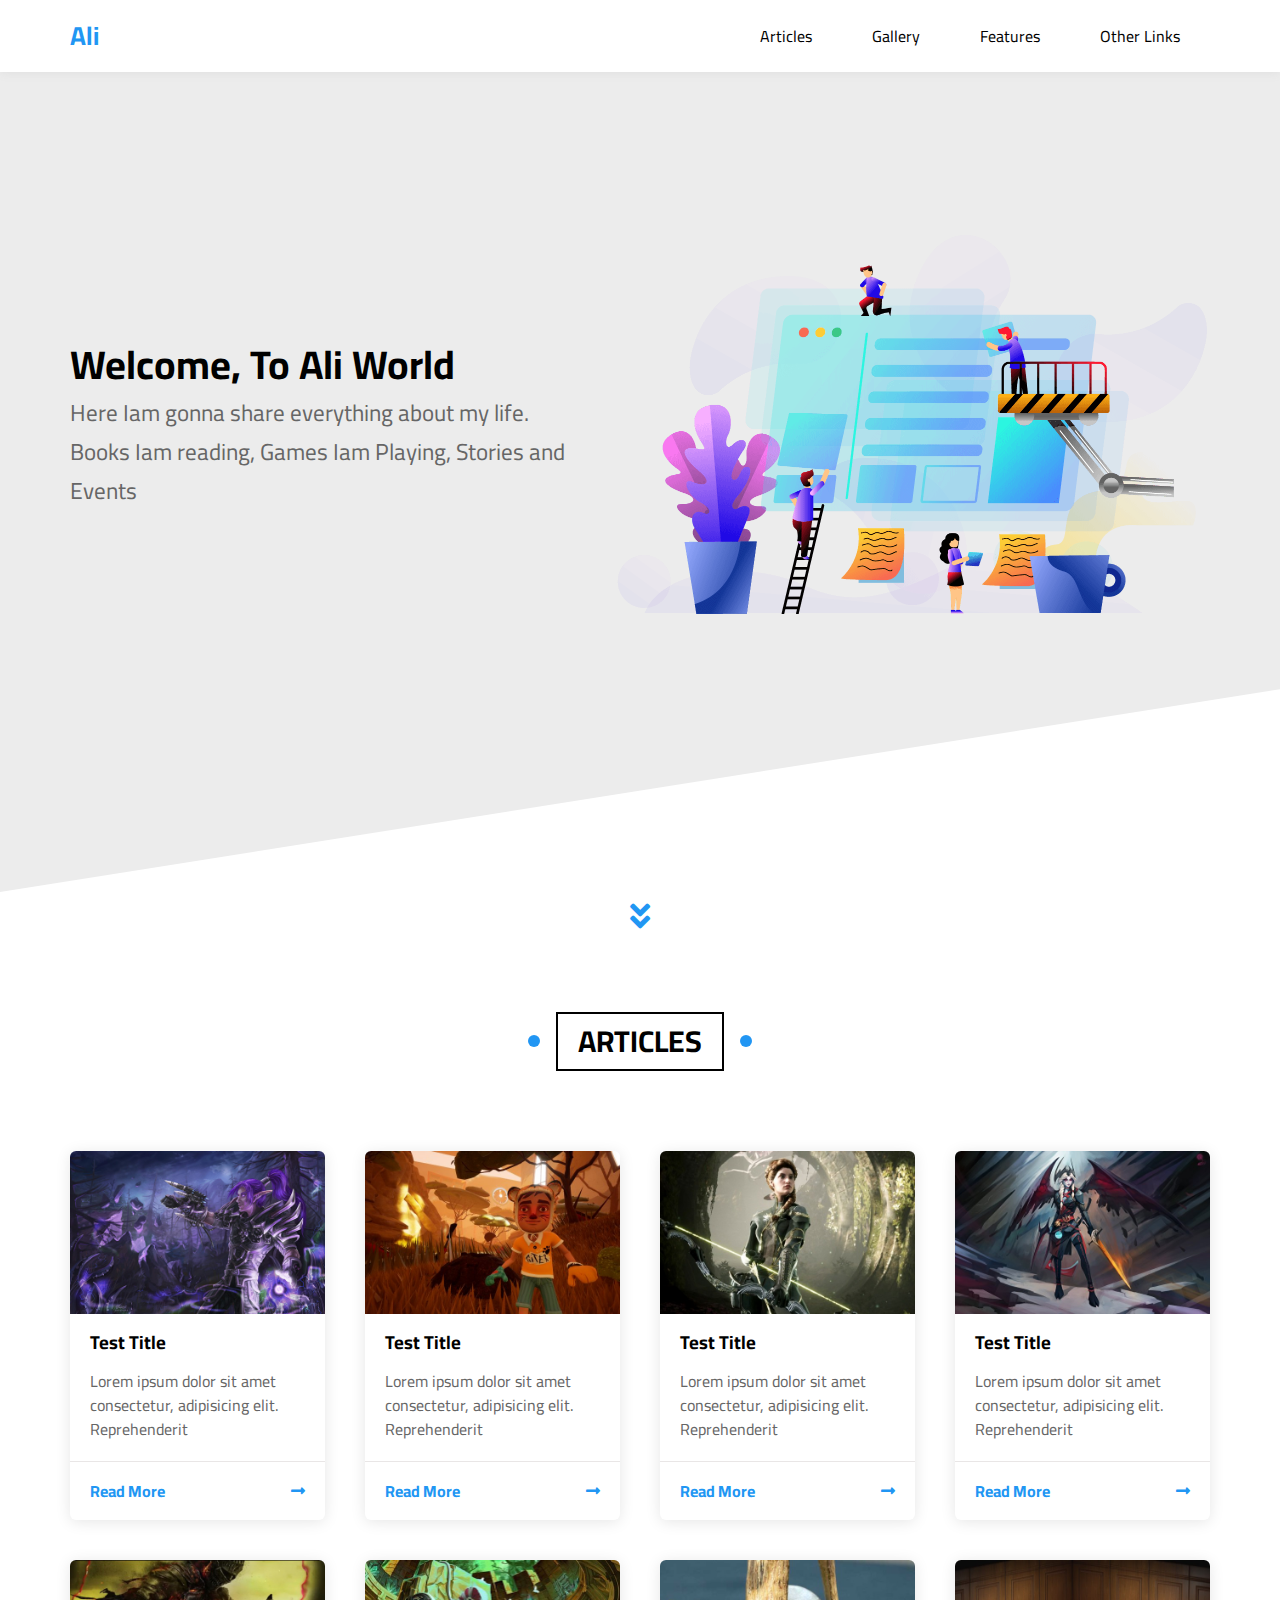
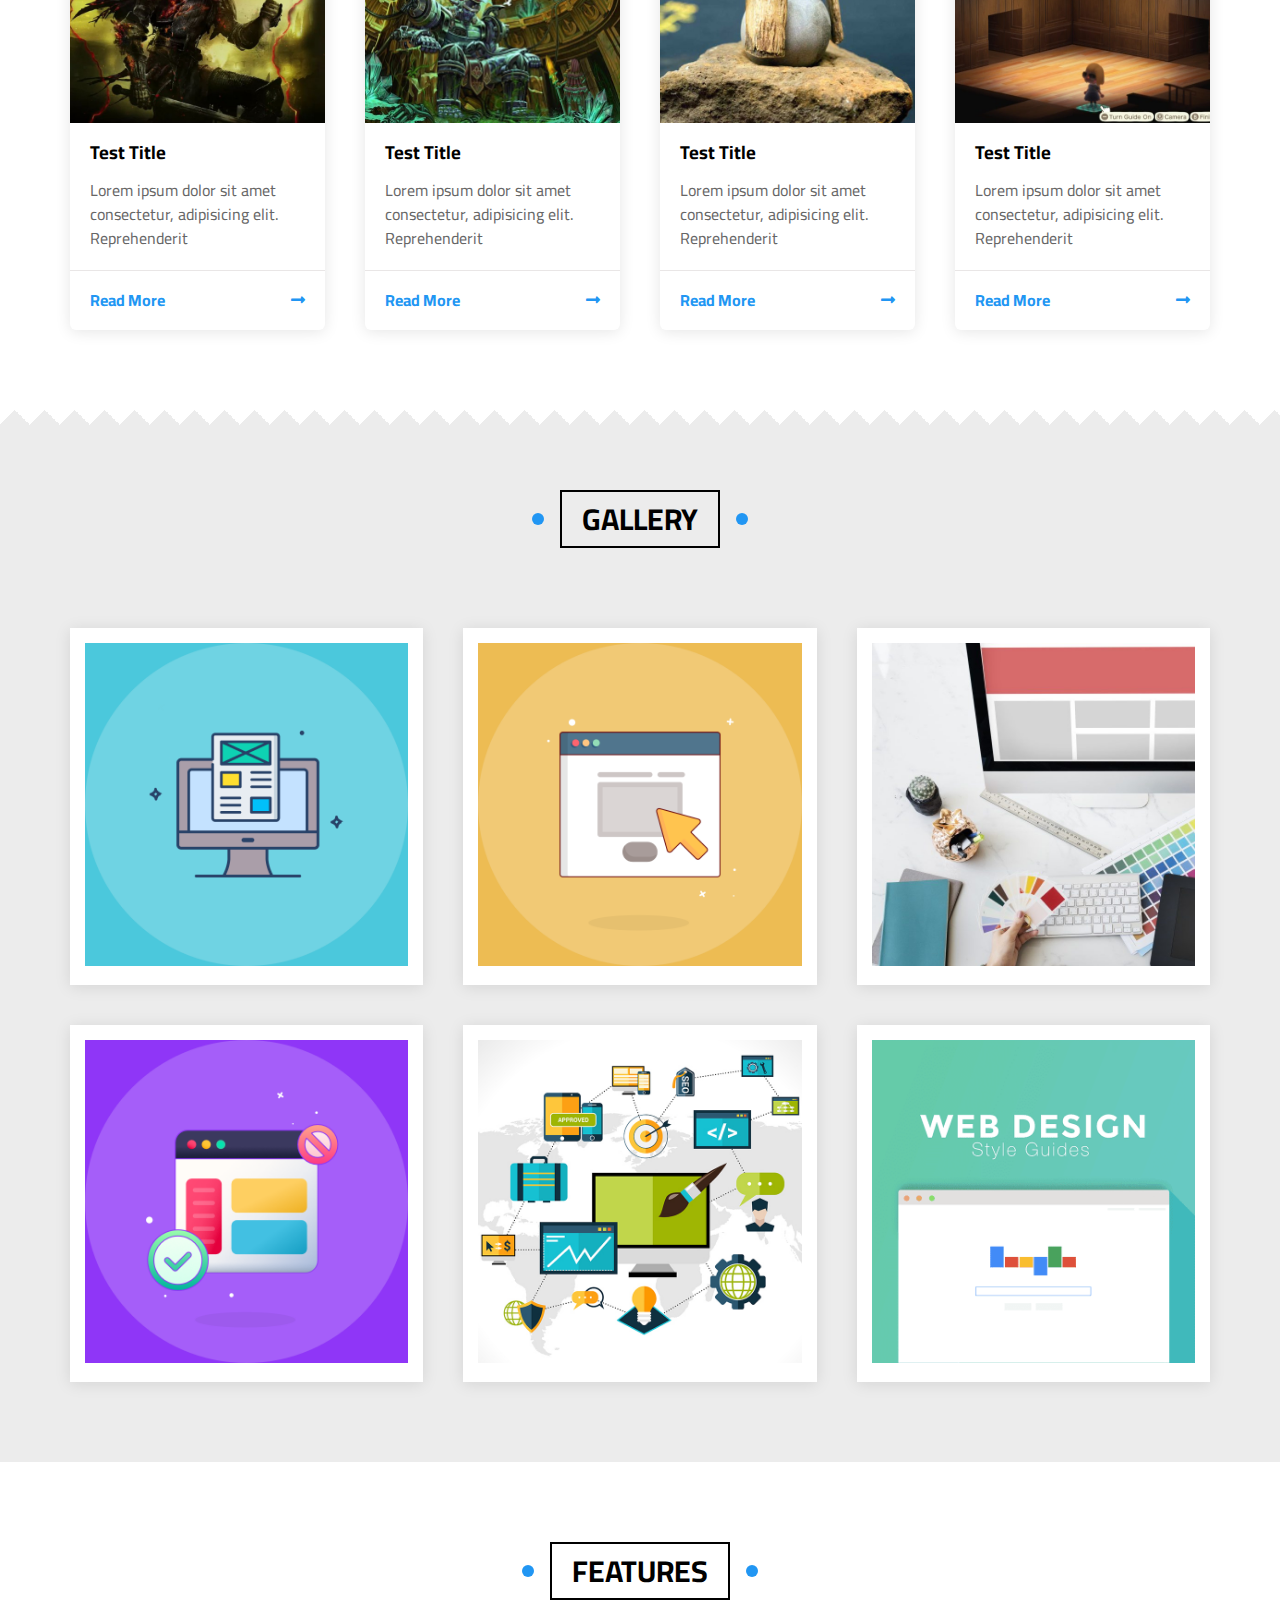
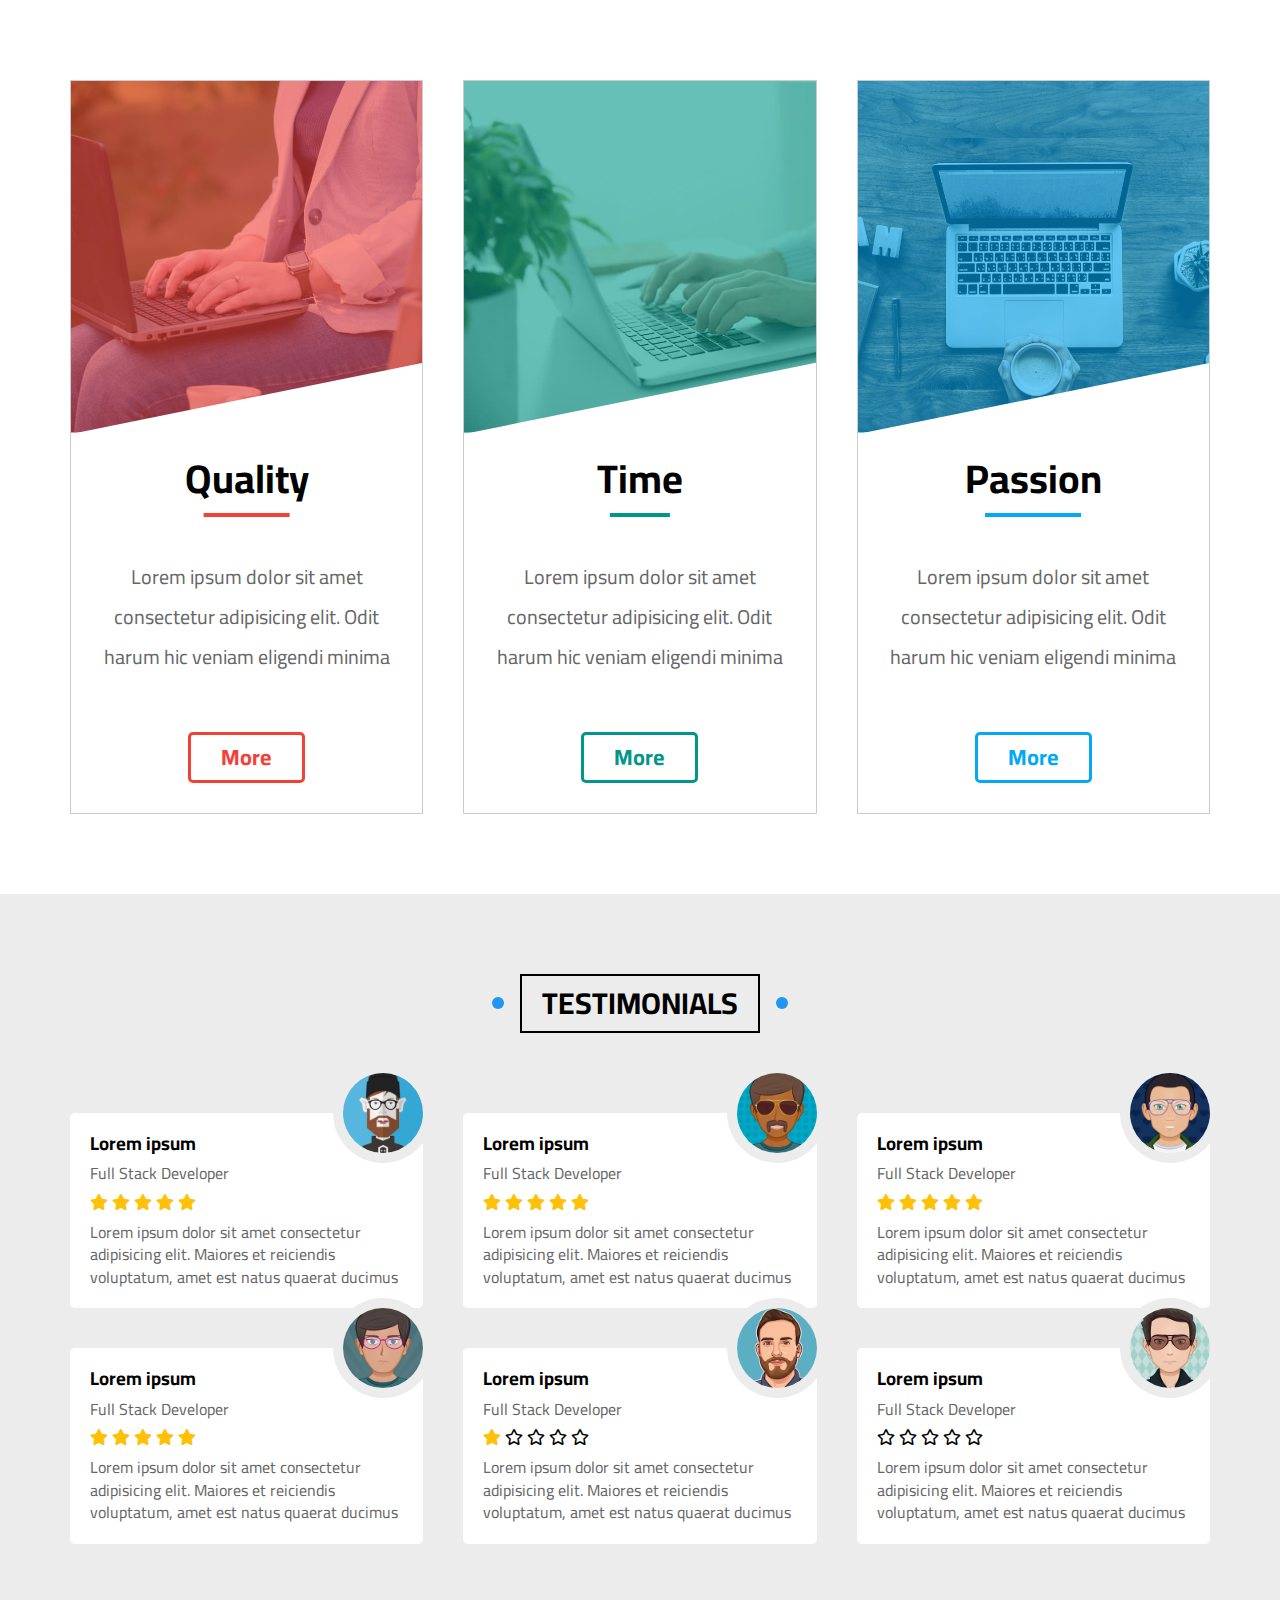
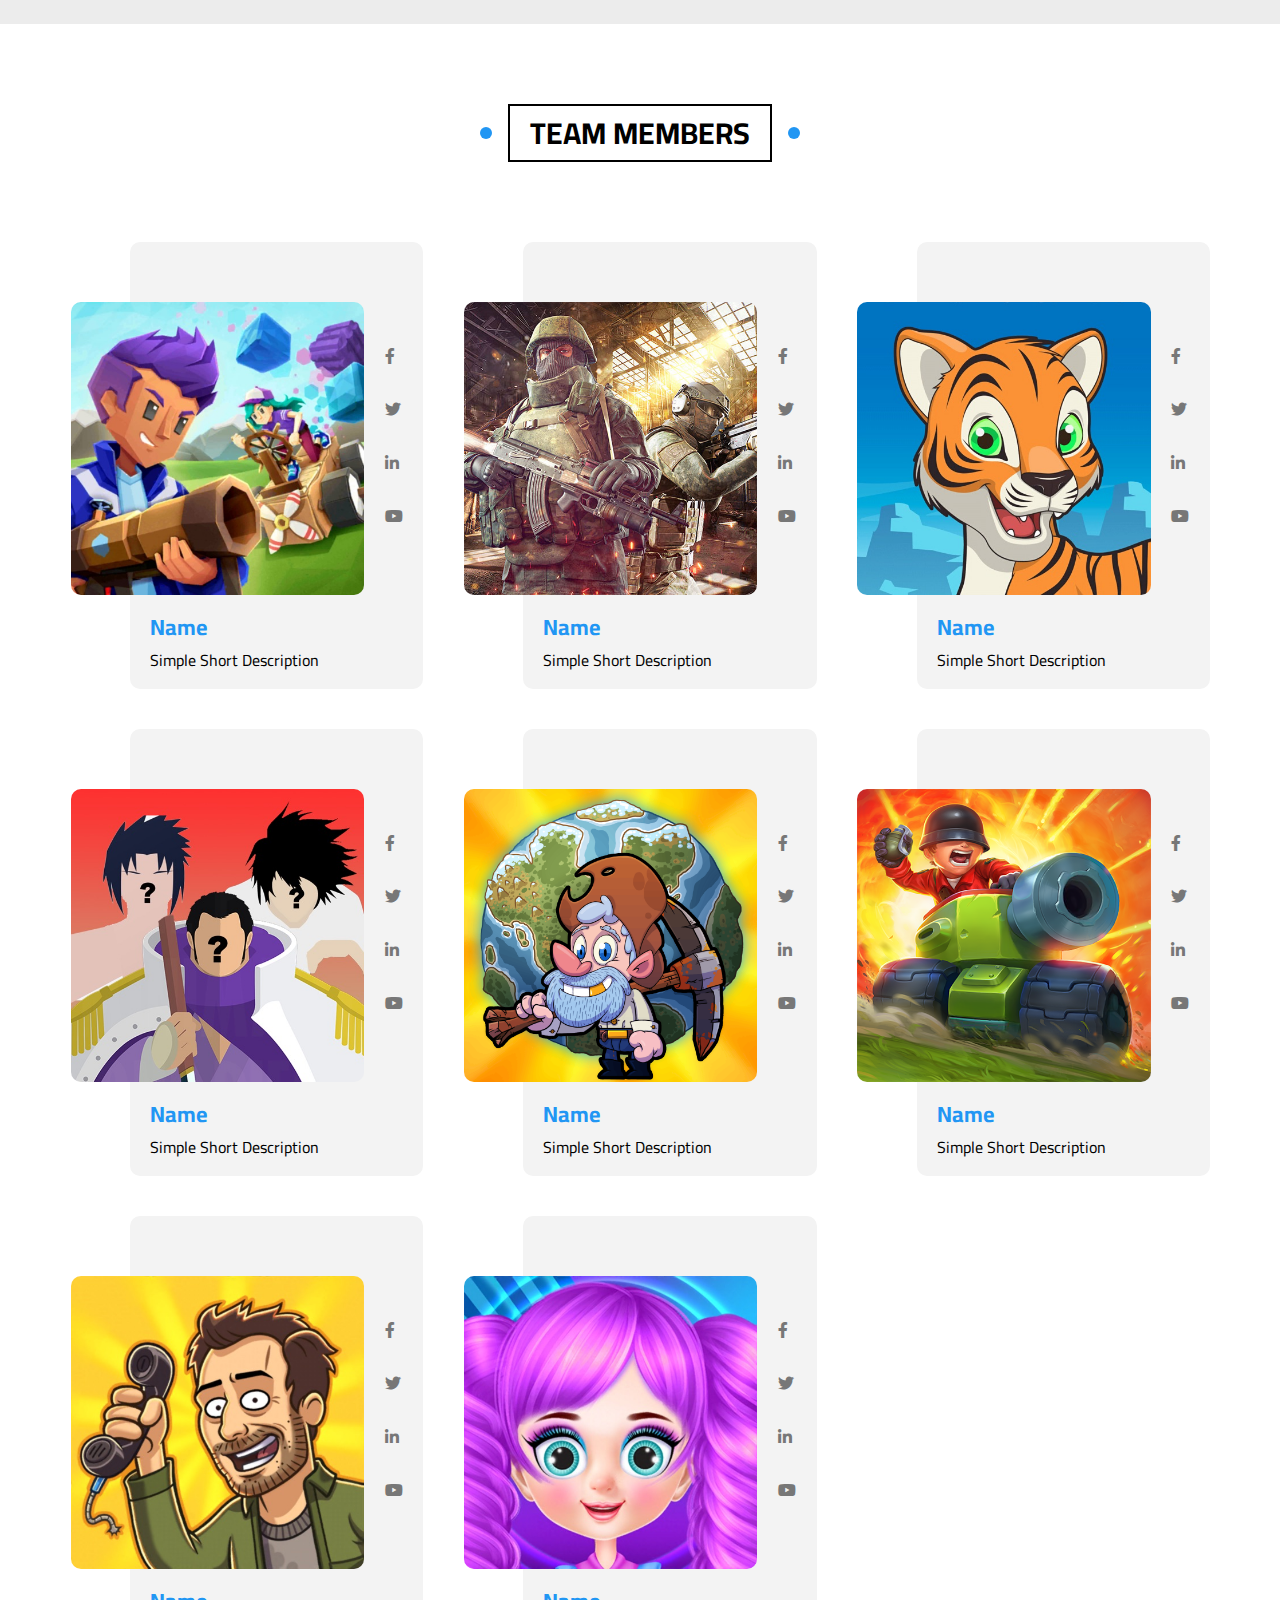
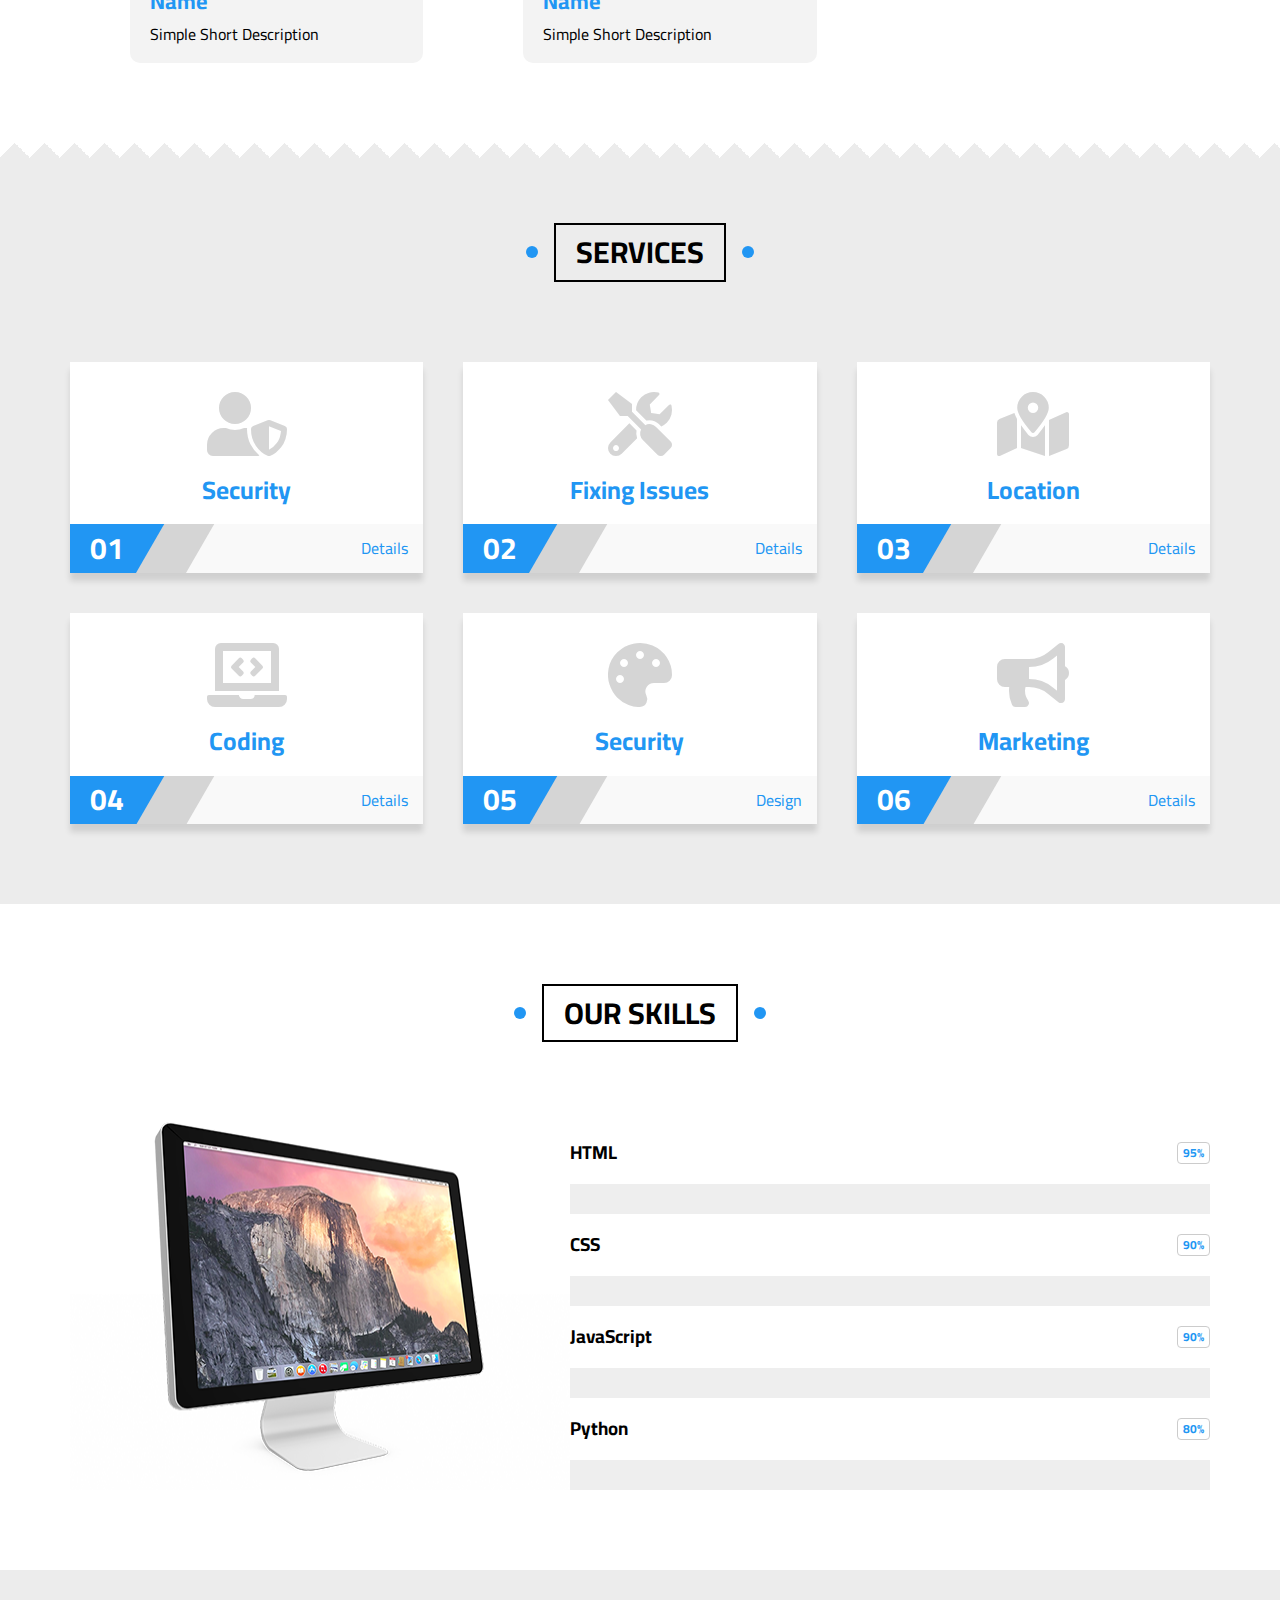
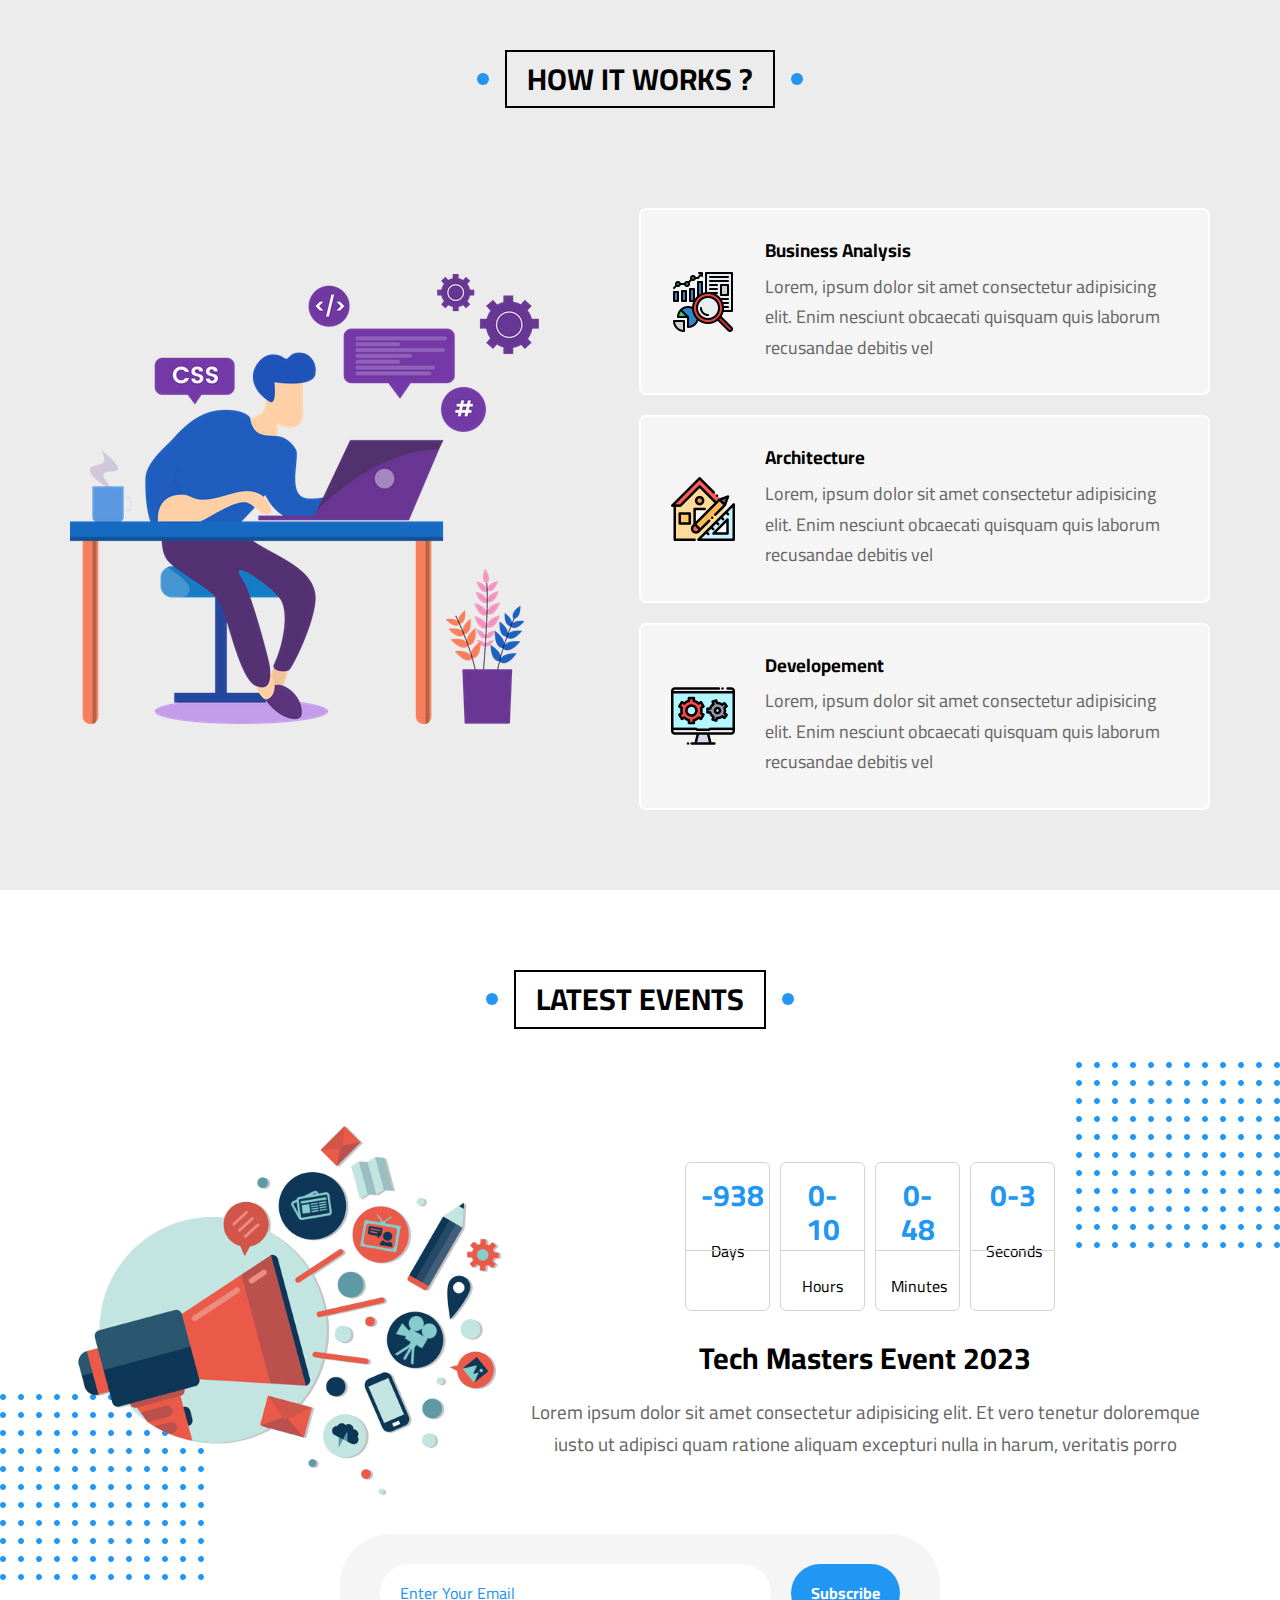
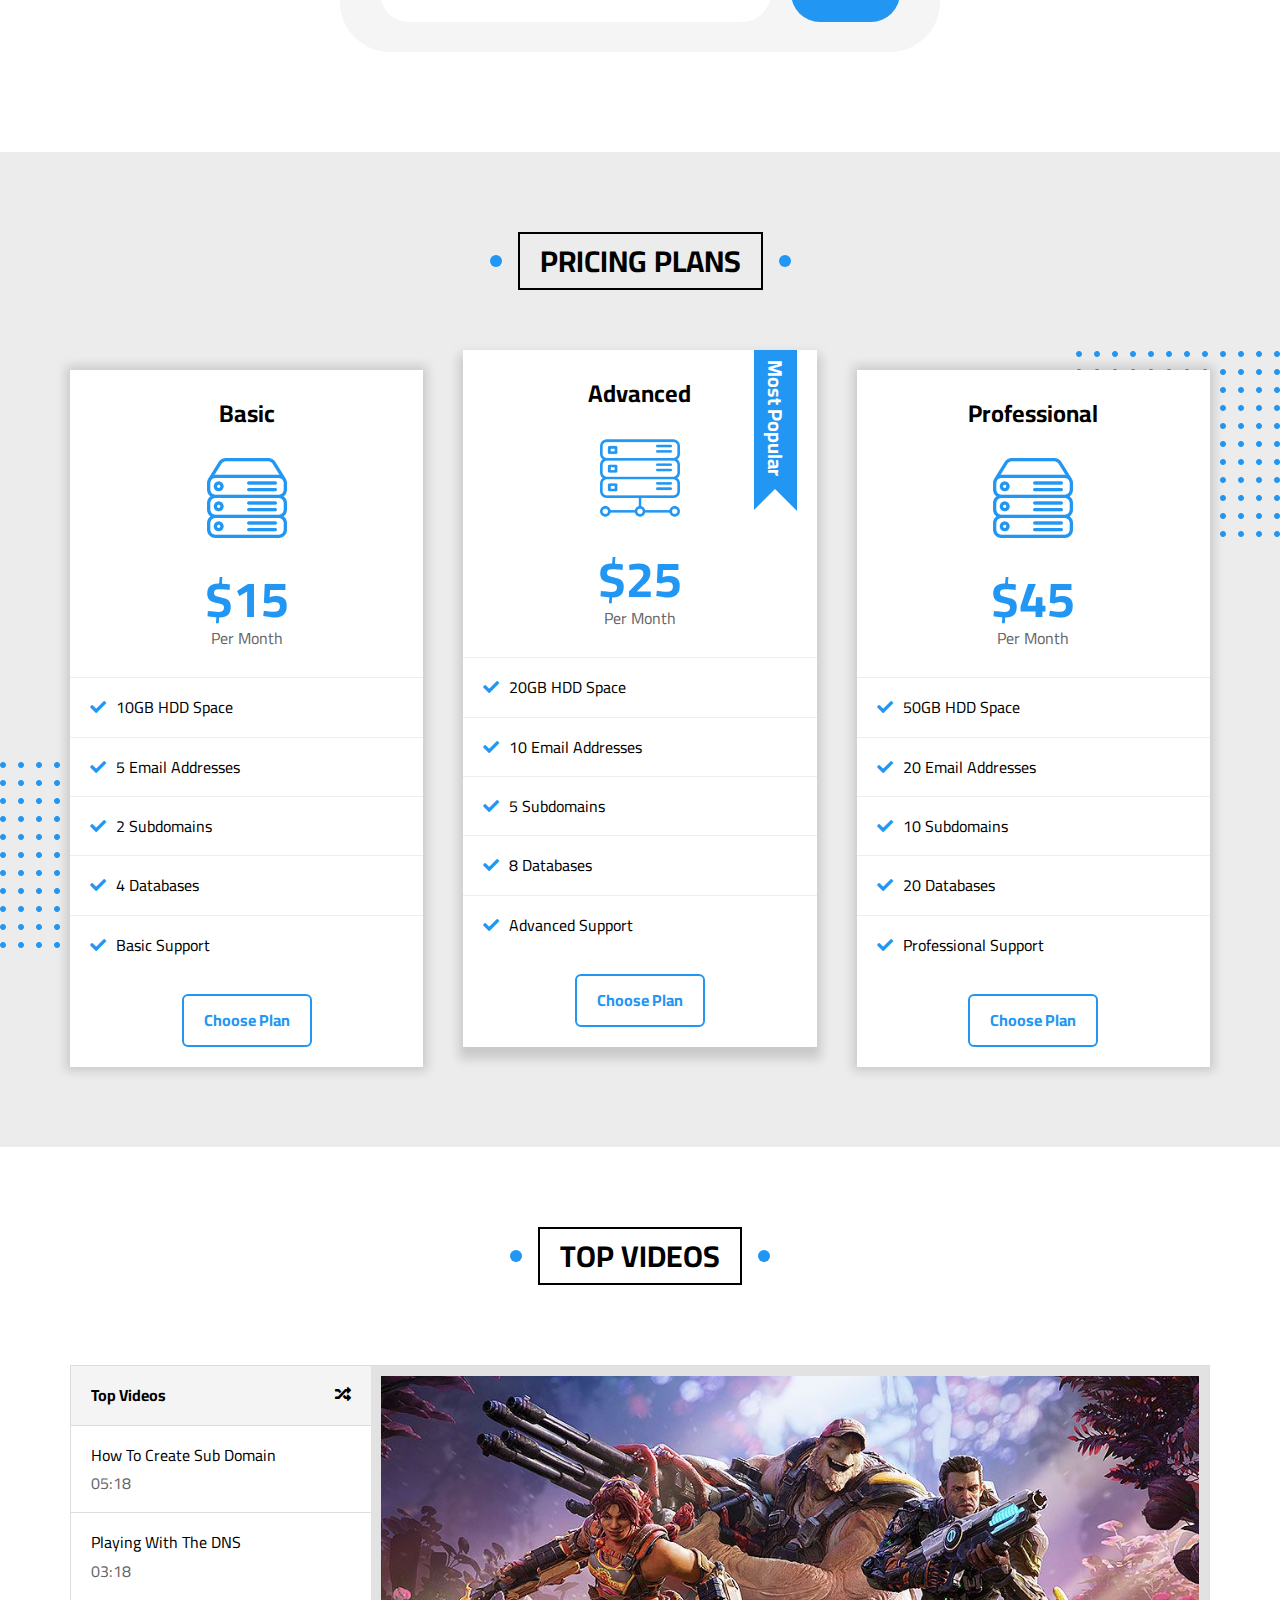
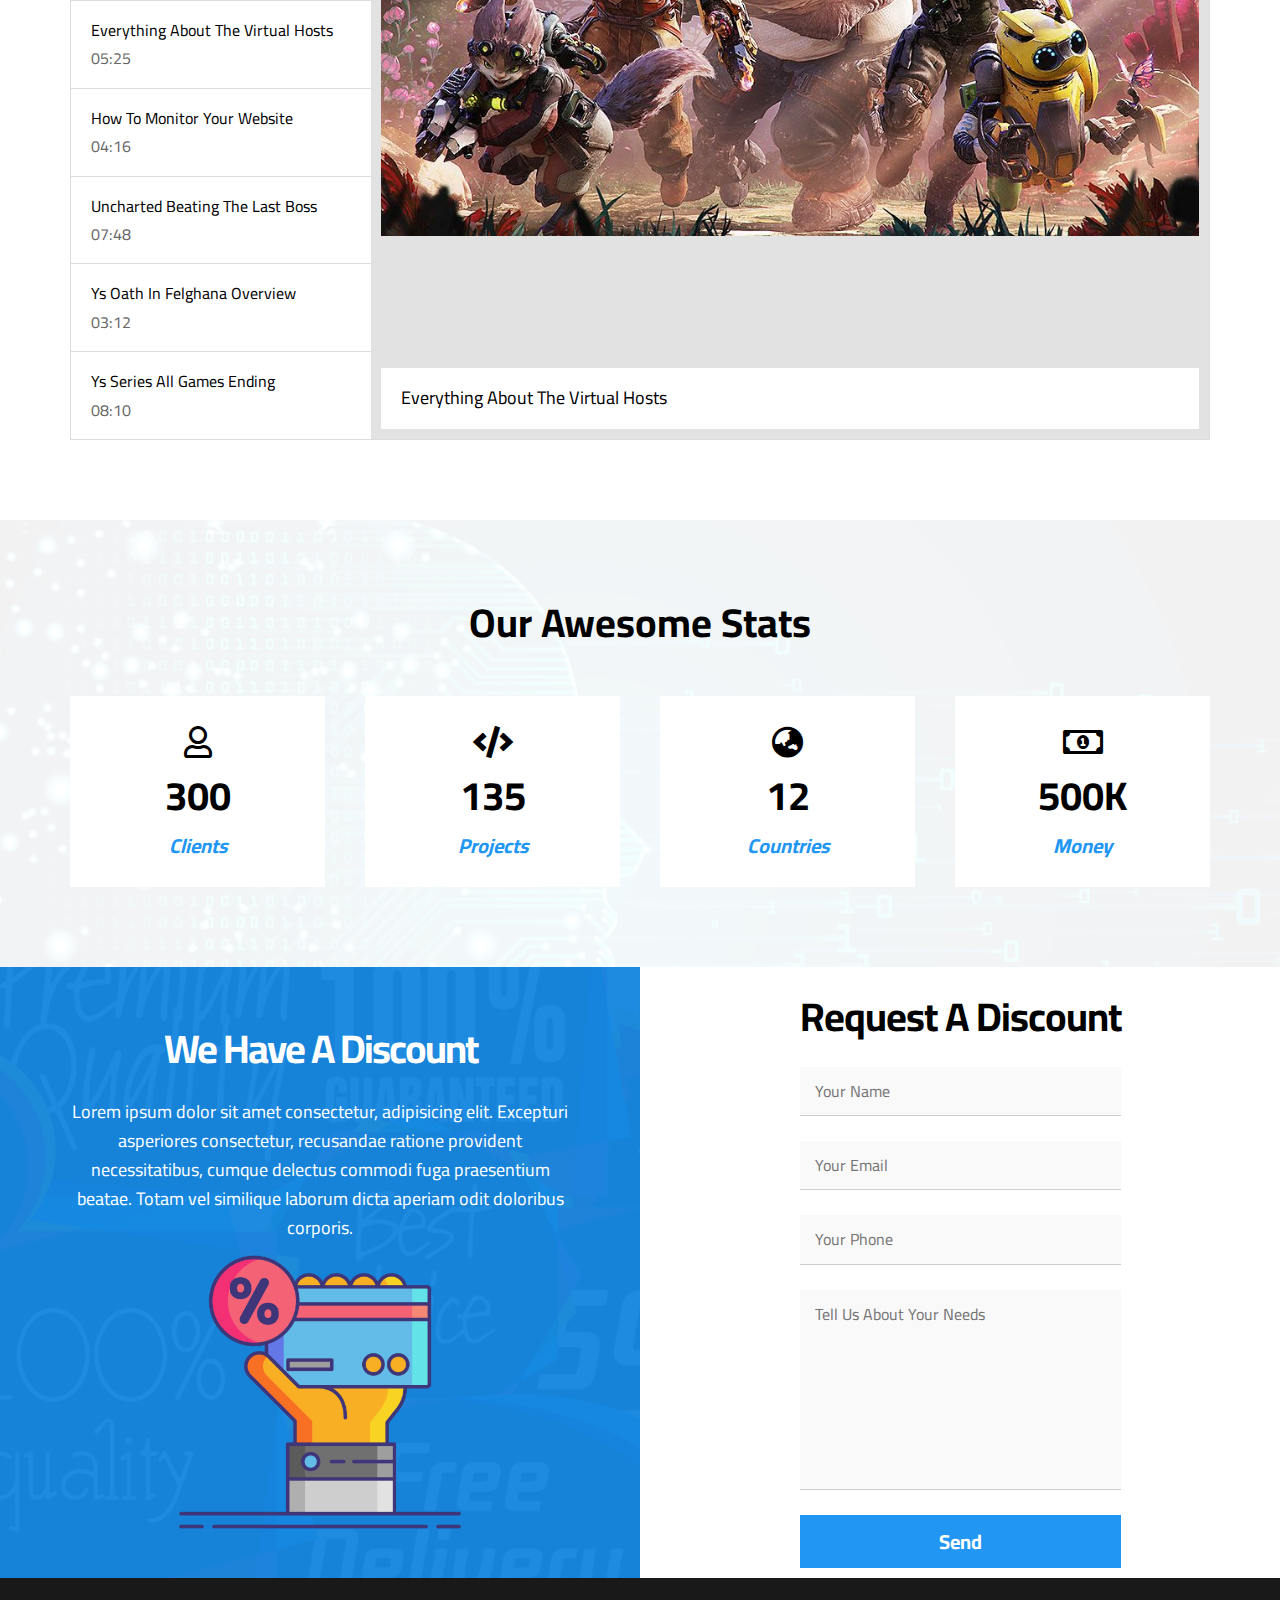
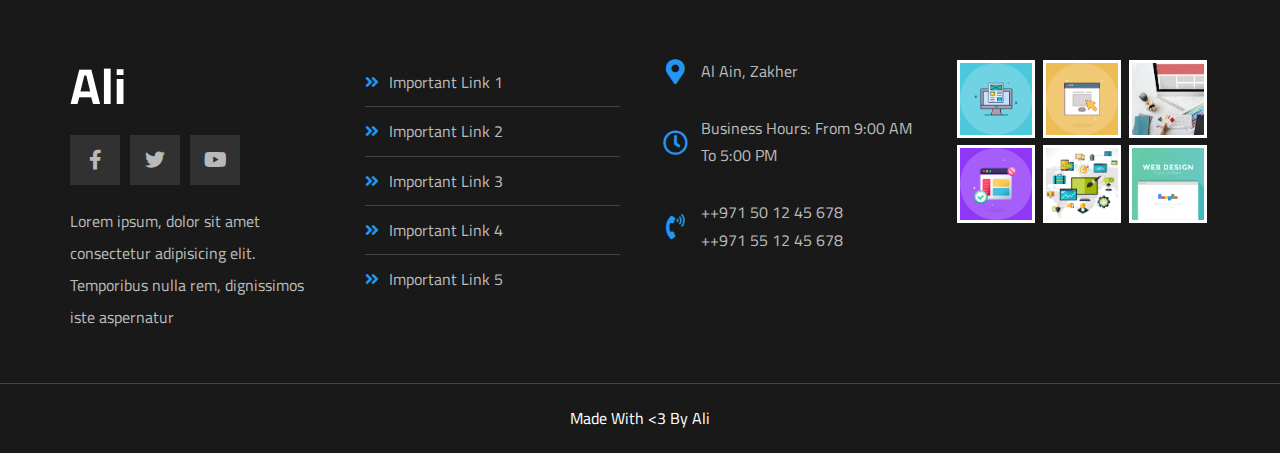
==== index.html @ c0c7cb35 "Move html.index to the root directory" ====
<!DOCTYPE html>
<html lang="en">
  <head>
    <meta charset="UTF-8" />
    <meta http-equiv="X-UA-Compatible" content="IE=edge" />
    <meta name="viewport" content="width=device-width, initial-scale=1.0" />
    <!-- Title Of Project -->
    <title>Ali | Template Three</title>
    <!-- Normalize File -->
    <link rel="stylesheet" href="/Third-Template/normalize.css" />
    <!-- Font Awesome Library -->
    <link rel="stylesheet" href="/Third-Template/all.min.css" />
    <!-- Main Template Css File -->
    <link rel="stylesheet" href="/Third-Template/template3.css" />
    <!-- Google Fonts -->
    <link rel="preconnect" href="https://fonts.googleapis.com" />
    <link rel="preconnect" href="https://fonts.gstatic.com" crossorigin />
    <link
      href="https://fonts.googleapis.com/css2?family=Cairo:wght@300;400;700&family=Open+Sans:wght@400;700&display=swap"
      rel="stylesheet"
    />
  </head>

  <body>
    <!-- Start Header -->

    <header>
      <nav class="container">
        <a href="" class="logo">Ali</a>
        <ul class="main-menu">
          <li><a href="#articles">Articles</a></li>
          <li><a href="#gallery">Gallery</a></li>
          <li><a href="#features">Features</a></li>
          <li id="other-link">
            <a href="#">Other Links</a>
            <!-- Start Mega Menu -->
            <div class="mega-menu" id="show">
              <div class="image">
                <img src="/Third-Template/imgs/megamenu.png" alt="" />
              </div>
              <ul class="links">
                <li>
                  <a href="#testimonials"
                    ><i class="far fa-comments fa-fw"></i> Testimonials</a
                  >
                </li>
                <li>
                  <a href="#team"
                    ><i class="far fa-user fa-fw"></i> Team Members</a
                  >
                </li>
                <li>
                  <a href="#services"
                    ><i class="far fa-building fa-fw"></i> Services</a
                  >
                </li>
                <li>
                  <a href="#our-skills"
                    ><i class="far fa-check-circle fa-fw"></i> Our Skills</a
                  >
                </li>
                <li>
                  <a href="#work-steps"
                    ><i class="far fa-clipboard fa-fw"></i> How It Works</a
                  >
                </li>
              </ul>
              <ul class="links">
                <li>
                  <a href="#events"
                    ><i class="far fa-calendar-alt fa-fw"></i> Events</a
                  >
                </li>
                <li>
                  <a href="#pricing"
                    ><i class="fas fa-server fa-fw"></i> Pricing Plans</a
                  >
                </li>
                <li>
                  <a href="#video"
                    ><i class="far fa-play-circle fa-fw"></i> Top Videos</a
                  >
                </li>
                <li>
                  <a href="#stats"
                    ><i class="far fa-chart-bar fa-fw"></i> Stats</a
                  >
                </li>
                <li>
                  <a href="#discount"
                    ><i class="fas fa-percent fa-fw"></i> Request A Discount</a
                  >
                </li>
              </ul>
            </div>
            <!-- End Mega Menu -->
          </li>
        </ul>
      </nav>
    </header>

    <!-- End Header -->

    <!-- Start Lading -->

    <div class="landing">
      <div class="container">
        <div class="text">
          <h1>Welcome, To Ali World</h1>
          <p>
            Here Iam gonna share everything about my life. Books Iam reading,
            Games Iam Playing, Stories and Events
          </p>
        </div>
        <div class="image">
          <img src="/Third-Template/imgs/landing-image.png" alt="" />
        </div>
      </div>
      <a href="#articles" class="go-down">
        <i class="fas fa-angle-double-down fa-2x"></i>
      </a>
    </div>

    <!-- End Lading -->

    <!-- Start Articles -->

    <div class="articles" id="articles">
      <div class="main-heading">ARTICLES</div>
      <div class="container">
        <div class="card">
          <div class="image">
            <img src="/Third-Template/imgs/cat-01.jpg" alt="" />
          </div>
          <div class="text">
            <h3>Test Title</h3>
            <p>
              Lorem ipsum dolor sit amet consectetur, adipisicing elit.
              Reprehenderit
            </p>
          </div>
          <div class="info">
            <a href="">Read More</a>
            <i class="fas fa-long-arrow-alt-right"></i>
          </div>
        </div>
        <div class="card">
          <div class="image">
            <img src="/Third-Template/imgs/cat-02.jpg" alt="" />
          </div>
          <div class="text">
            <h3>Test Title</h3>
            <p>
              Lorem ipsum dolor sit amet consectetur, adipisicing elit.
              Reprehenderit
            </p>
          </div>
          <div class="info">
            <a href="">Read More</a>
            <i class="fas fa-long-arrow-alt-right"></i>
          </div>
        </div>
        <div class="card">
          <div class="image">
            <img src="/Third-Template/imgs/cat-03.jpg" alt="" />
          </div>
          <div class="text">
            <h3>Test Title</h3>
            <p>
              Lorem ipsum dolor sit amet consectetur, adipisicing elit.
              Reprehenderit
            </p>
          </div>
          <div class="info">
            <a href="">Read More</a>
            <i class="fas fa-long-arrow-alt-right"></i>
          </div>
        </div>
        <div class="card">
          <div class="image">
            <img src="/Third-Template/imgs/cat-04.jpg" alt="" />
          </div>
          <div class="text">
            <h3>Test Title</h3>
            <p>
              Lorem ipsum dolor sit amet consectetur, adipisicing elit.
              Reprehenderit
            </p>
          </div>
          <div class="info">
            <a href="">Read More</a>
            <i class="fas fa-long-arrow-alt-right"></i>
          </div>
        </div>
        <div class="card">
          <div class="image">
            <img src="/Third-Template/imgs/cat-05.jpg" alt="" />
          </div>
          <div class="text">
            <h3>Test Title</h3>
            <p>
              Lorem ipsum dolor sit amet consectetur, adipisicing elit.
              Reprehenderit
            </p>
          </div>
          <div class="info">
            <a href="">Read More</a>
            <i class="fas fa-long-arrow-alt-right"></i>
          </div>
        </div>
        <div class="card">
          <div class="image">
            <img src="/Third-Template/imgs/cat-06.jpg" alt="" />
          </div>
          <div class="text">
            <h3>Test Title</h3>
            <p>
              Lorem ipsum dolor sit amet consectetur, adipisicing elit.
              Reprehenderit
            </p>
          </div>
          <div class="info">
            <a href="">Read More</a>
            <i class="fas fa-long-arrow-alt-right"></i>
          </div>
        </div>
        <div class="card">
          <div class="image">
            <img src="/Third-Template/imgs/cat-07.jpg" alt="" />
          </div>
          <div class="text">
            <h3>Test Title</h3>
            <p>
              Lorem ipsum dolor sit amet consectetur, adipisicing elit.
              Reprehenderit
            </p>
          </div>
          <div class="info">
            <a href="">Read More</a>
            <i class="fas fa-long-arrow-alt-right"></i>
          </div>
        </div>
        <div class="card">
          <div class="image">
            <img src="/Third-Template/imgs/cat-08.jpg" alt="" />
          </div>
          <div class="text">
            <h3>Test Title</h3>
            <p>
              Lorem ipsum dolor sit amet consectetur, adipisicing elit.
              Reprehenderit
            </p>
          </div>
          <div class="info">
            <a href="">Read More</a>
            <i class="fas fa-long-arrow-alt-right"></i>
          </div>
        </div>
      </div>
    </div>
    <div class="spikes"></div>

    <!-- End Articles -->

    <!-- Start Gallery -->

    <div class="gallery" id="gallery">
      <div class="main-heading">GALLERY</div>
      <div class="container">
        <div class="box">
          <div class="image">
            <img src="/Third-Template/imgs/gallery-01.png" alt="" />
          </div>
        </div>
        <div class="box">
          <div class="image">
            <img src="/Third-Template/imgs/gallery-02.png" alt="" />
          </div>
        </div>
        <div class="box">
          <div class="image">
            <img src="/Third-Template/imgs/gallery-03.jpg" alt="" />
          </div>
        </div>
        <div class="box">
          <div class="image">
            <img src="/Third-Template/imgs/gallery-04.png" alt="" />
          </div>
        </div>
        <div class="box">
          <div class="image">
            <img src="/Third-Template/imgs/gallery-05.jpg" alt="" />
          </div>
        </div>
        <div class="box">
          <div class="image">
            <img src="/Third-Template/imgs/gallery-06.png" alt="" />
          </div>
        </div>
      </div>
    </div>

    <!-- End Gallery -->

    <!-- Start Features -->

    <div class="features" id="features">
      <div class="main-heading">FEATURES</div>
      <div class="container">
        <div class="card">
          <div class="image">
            <img src="/Third-Template/imgs/features-01.jpg" alt="" />
          </div>
          <h1>Quality</h1>
          <p>
            Lorem ipsum dolor sit amet consectetur adipisicing elit. Odit harum
            hic veniam eligendi minima
          </p>
          <a href="">More</a>
        </div>
        <div class="card">
          <div class="image">
            <img src="/Third-Template/imgs/features-02.jpg" alt="" />
          </div>
          <h1>Time</h1>
          <p>
            Lorem ipsum dolor sit amet consectetur adipisicing elit. Odit harum
            hic veniam eligendi minima
          </p>
          <a href="">More</a>
        </div>
        <div class="card">
          <div class="image">
            <img src="/Third-Template/imgs/features-03.jpg" alt="" />
          </div>
          <h1>Passion</h1>
          <p>
            Lorem ipsum dolor sit amet consectetur adipisicing elit. Odit harum
            hic veniam eligendi minima
          </p>
          <a href="">More</a>
        </div>
      </div>
    </div>

    <!-- End Featurrs -->

    <!-- Start Testimonials -->

    <div class="testimonials" id="testimonials">
      <div class="main-heading">TESTIMONIALS</div>
      <div class="container">
        <div class="box">
          <img src="/Third-Template/imgs/avatar-01.png" alt="" />
          <div class="discription">
            <h3>Lorem ipsum</h3>
            <span>Full Stack Developer</span>
            <div class="rate">
              <i class="filled fas fa-star"></i>
              <i class="filled fas fa-star"></i>
              <i class="filled fas fa-star"></i>
              <i class="filled fas fa-star"></i>
              <i class="filled fas fa-star"></i>
            </div>
            <p>
              Lorem ipsum dolor sit amet consectetur adipisicing elit. Maiores
              et reiciendis voluptatum, amet est natus quaerat ducimus
            </p>
          </div>
        </div>
        <div class="box">
          <img src="/Third-Template/imgs/avatar-02.png" alt="" />
          <div class="discription">
            <h3>Lorem ipsum</h3>
            <span>Full Stack Developer</span>
            <div class="rate">
              <i class="filled fas fa-star"></i>
              <i class="filled fas fa-star"></i>
              <i class="filled fas fa-star"></i>
              <i class="filled fas fa-star"></i>
              <i class="filled fas fa-star"></i>
            </div>
            <p>
              Lorem ipsum dolor sit amet consectetur adipisicing elit. Maiores
              et reiciendis voluptatum, amet est natus quaerat ducimus
            </p>
          </div>
        </div>
        <div class="box">
          <img src="/Third-Template/imgs/avatar-03.png" alt="" />
          <div class="discription">
            <h3>Lorem ipsum</h3>
            <span>Full Stack Developer</span>
            <div class="rate">
              <i class="filled fas fa-star"></i>
              <i class="filled fas fa-star"></i>
              <i class="filled fas fa-star"></i>
              <i class="filled fas fa-star"></i>
              <i class="filled fas fa-star"></i>
            </div>
            <p>
              Lorem ipsum dolor sit amet consectetur adipisicing elit. Maiores
              et reiciendis voluptatum, amet est natus quaerat ducimus
            </p>
          </div>
        </div>
        <div class="box">
          <img src="/Third-Template/imgs/avatar-04.png" alt="" />
          <div class="discription">
            <h3>Lorem ipsum</h3>
            <span>Full Stack Developer</span>
            <div class="rate">
              <i class="filled fas fa-star"></i>
              <i class="filled fas fa-star"></i>
              <i class="filled fas fa-star"></i>
              <i class="filled fas fa-star"></i>
              <i class="filled fas fa-star"></i>
            </div>
            <p>
              Lorem ipsum dolor sit amet consectetur adipisicing elit. Maiores
              et reiciendis voluptatum, amet est natus quaerat ducimus
            </p>
          </div>
        </div>
        <div class="box">
          <img src="/Third-Template/imgs/avatar-05.png" alt="" />
          <div class="discription">
            <h3>Lorem ipsum</h3>
            <span>Full Stack Developer</span>
            <div class="rate">
              <i class="filled fas fa-star"></i>
              <i class="far fa-star"></i>
              <i class="far fa-star"></i>
              <i class="far fa-star"></i>
              <i class="far fa-star"></i>
            </div>
            <p>
              Lorem ipsum dolor sit amet consectetur adipisicing elit. Maiores
              et reiciendis voluptatum, amet est natus quaerat ducimus
            </p>
          </div>
        </div>
        <div class="box">
          <img src="/Third-Template/imgs/avatar-06.png" alt="" />
          <div class="discription">
            <h3>Lorem ipsum</h3>
            <span>Full Stack Developer</span>
            <div class="rate">
              <i class="far fa-star"></i>
              <i class="far fa-star"></i>
              <i class="far fa-star"></i>
              <i class="far fa-star"></i>
              <i class="far fa-star"></i>
            </div>
            <p>
              Lorem ipsum dolor sit amet consectetur adipisicing elit. Maiores
              et reiciendis voluptatum, amet est natus quaerat ducimus
            </p>
          </div>
        </div>
      </div>
    </div>

    <!-- End Testimonials -->

    <!-- Start team members -->

    <div class="team-members" id="team">
      <div class="main-heading">TEAM MEMBERS</div>
      <div class="container">
        <div class="card">
          <div class="data">
            <img src="/Third-Template/imgs/team-01.jpg" alt="" />
            <div class="social">
              <a href="#">
                <i class="fab fa-facebook-f"></i>
              </a>
              <a href="#">
                <i class="fab fa-twitter"></i>
              </a>
              <a href="#">
                <i class="fab fa-linkedin-in"></i>
              </a>
              <a href="#">
                <i class="fab fa-youtube"></i>
              </a>
            </div>
          </div>
          <div class="info">
            <h3>Name</h3>
            <p>Simple Short Description</p>
          </div>
        </div>
        <div class="card">
          <div class="data">
            <img src="/Third-Template/imgs/team-02.jpg" alt="" />
            <div class="social">
              <a href="#">
                <i class="fab fa-facebook-f"></i>
              </a>
              <a href="#">
                <i class="fab fa-twitter"></i>
              </a>
              <a href="#">
                <i class="fab fa-linkedin-in"></i>
              </a>
              <a href="#">
                <i class="fab fa-youtube"></i>
              </a>
            </div>
          </div>
          <div class="info">
            <h3>Name</h3>
            <p>Simple Short Description</p>
          </div>
        </div>
        <div class="card">
          <div class="data">
            <img src="/Third-Template/imgs/team-03.jpg" alt="" />
            <div class="social">
              <a href="#">
                <i class="fab fa-facebook-f"></i>
              </a>
              <a href="#">
                <i class="fab fa-twitter"></i>
              </a>
              <a href="#">
                <i class="fab fa-linkedin-in"></i>
              </a>
              <a href="#">
                <i class="fab fa-youtube"></i>
              </a>
            </div>
          </div>
          <div class="info">
            <h3>Name</h3>
            <p>Simple Short Description</p>
          </div>
        </div>
        <div class="card">
          <div class="data">
            <img src="/Third-Template/imgs/team-04.jpg" alt="" />
            <div class="social">
              <a href="#">
                <i class="fab fa-facebook-f"></i>
              </a>
              <a href="#">
                <i class="fab fa-twitter"></i>
              </a>
              <a href="#">
                <i class="fab fa-linkedin-in"></i>
              </a>
              <a href="#">
                <i class="fab fa-youtube"></i>
              </a>
            </div>
          </div>
          <div class="info">
            <h3>Name</h3>
            <p>Simple Short Description</p>
          </div>
        </div>
        <div class="card">
          <div class="data">
            <img src="/Third-Template/imgs/team-05.png" alt="" />
            <div class="social">
              <a href="#">
                <i class="fab fa-facebook-f"></i>
              </a>
              <a href="#">
                <i class="fab fa-twitter"></i>
              </a>
              <a href="#">
                <i class="fab fa-linkedin-in"></i>
              </a>
              <a href="#">
                <i class="fab fa-youtube"></i>
              </a>
            </div>
          </div>
          <div class="info">
            <h3>Name</h3>
            <p>Simple Short Description</p>
          </div>
        </div>
        <div class="card">
          <div class="data">
            <img src="/Third-Template/imgs/team-06.png" alt="" />
            <div class="social">
              <a href="#">
                <i class="fab fa-facebook-f"></i>
              </a>
              <a href="#">
                <i class="fab fa-twitter"></i>
              </a>
              <a href="#">
                <i class="fab fa-linkedin-in"></i>
              </a>
              <a href="#">
                <i class="fab fa-youtube"></i>
              </a>
            </div>
          </div>
          <div class="info">
            <h3>Name</h3>
            <p>Simple Short Description</p>
          </div>
        </div>
        <div class="card">
          <div class="data">
            <img src="/Third-Template/imgs/team-07.jpg" alt="" />
            <div class="social">
              <a href="#">
                <i class="fab fa-facebook-f"></i>
              </a>
              <a href="#">
                <i class="fab fa-twitter"></i>
              </a>
              <a href="#">
                <i class="fab fa-linkedin-in"></i>
              </a>
              <a href="#">
                <i class="fab fa-youtube"></i>
              </a>
            </div>
          </div>
          <div class="info">
            <h3>Name</h3>
            <p>Simple Short Description</p>
          </div>
        </div>
        <div class="card">
          <div class="data">
            <img src="/Third-Template/imgs/team-08.jpg" alt="" />
            <div class="social">
              <a href="#">
                <i class="fab fa-facebook-f"></i>
              </a>
              <a href="#">
                <i class="fab fa-twitter"></i>
              </a>
              <a href="#">
                <i class="fab fa-linkedin-in"></i>
              </a>
              <a href="#">
                <i class="fab fa-youtube"></i>
              </a>
            </div>
          </div>
          <div class="info">
            <h3>Name</h3>
            <p>Simple Short Description</p>
          </div>
        </div>
      </div>
    </div>
    <div class="spikes"></div>
    <!-- End team members -->

    <!-- Start Services -->

    <div class="services" id="services">
      <div class="main-heading">SERVICES</div>
      <div class="container">
        <div class="box">
          <i class="fas fa-user-shield fa-4x"></i>
          <h3>Security</h3>
          <div class="info">
            <a href="#">Details</a>
          </div>
        </div>
        <div class="box">
          <i class="fas fa-tools fa-4x"></i>
          <h3>Fixing Issues</h3>
          <div class="info">
            <a href="#">Details</a>
          </div>
        </div>
        <div class="box">
          <i class="fas fa-map-marked-alt fa-4x"></i>
          <h3>Location</h3>
          <div class="info">
            <a href="#">Details</a>
          </div>
        </div>
        <div class="box">
          <i class="fas fa-laptop-code fa-4x"></i>
          <h3>Coding</h3>
          <div class="info">
            <a href="#">Details</a>
          </div>
        </div>
        <div class="box">
          <i class="fas fa-palette fa-4x"></i>
          <h3>Security</h3>
          <div class="info">
            <a href="#">Design</a>
          </div>
        </div>
        <div class="box">
          <i class="fas fa-bullhorn fa-4x"></i>
          <h3>Marketing</h3>
          <div class="info">
            <a href="#">Details</a>
          </div>
        </div>
      </div>
    </div>

    <!-- End Services -->

    <!-- Start Our Skills -->

    <div class="our-skills" id="our-skills">
      <div class="main-heading">OUR SKILLS</div>
      <div class="container">
        <img src="/Third-Template/imgs/skills.png" alt="" />
        <div class="skills">
          <div class="skill">
            <h3>HTML <span>95%</span></h3>
            <div class="percentge">
              <span style="width: 0" data-width="95%"></span>
            </div>
          </div>
          <div class="skill">
            <h3>CSS <span>90%</span></h3>
            <div class="percentge">
              <span style="width: 0" data-width="90%"></span>
            </div>
          </div>
          <div class="skill">
            <h3>JavaScript <span>90%</span></h3>
            <div class="percentge">
              <span style="width: 0" data-width="90%"></span>
            </div>
          </div>
          <div class="skill">
            <h3>Python <span>80%</span></h3>
            <div class="percentge">
              <span style="width: 0" data-width="80%"></span>
            </div>
          </div>
        </div>
      </div>
    </div>

    <!-- End Our Skills -->

    <!-- Start How It Work ? -->

    <div class="how-it-work" id="work-steps">
      <div class="main-heading">HOW IT WORKS ?</div>
      <div class="container">
        <img src="/Third-Template/imgs/work-steps.png" alt="" />
        <div class="content">
          <div class="box">
            <img src="/Third-Template/imgs/work-steps-1.png" alt="" />
            <div class="text">
              <h3>Business Analysis</h3>
              <p>
                Lorem, ipsum dolor sit amet consectetur adipisicing elit. Enim
                nesciunt obcaecati quisquam quis laborum recusandae debitis vel
              </p>
            </div>
          </div>
          <div class="box">
            <img src="/Third-Template/imgs/work-steps-2.png" alt="" />
            <div class="text">
              <h3>Architecture</h3>
              <p>
                Lorem, ipsum dolor sit amet consectetur adipisicing elit. Enim
                nesciunt obcaecati quisquam quis laborum recusandae debitis vel
              </p>
            </div>
          </div>
          <div class="box">
            <img src="/Third-Template/imgs/work-steps-3.png" alt="" />
            <div class="text">
              <h3>Developement</h3>
              <p>
                Lorem, ipsum dolor sit amet consectetur adipisicing elit. Enim
                nesciunt obcaecati quisquam quis laborum recusandae debitis vel
              </p>
            </div>
          </div>
        </div>
      </div>
    </div>

    <!-- End How It Work ? -->

    <!-- Start Latest Events -->

    <div class="latest-events" id="events">
      <div class="main-heading">LATEST EVENTS</div>
      <img class="right" src="/Third-Template/imgs/dots.png" alt="" />
      <img class="left" src="/Third-Template/imgs/dots.png" alt="" />
      <div class="container">
        <div class="content-holder">
          <img src="/Third-Template/imgs/events.png" alt="" />
          <div class="content">
            <div class="timer">
              <div class="unit">
                <span class="days">0</span>
                <span>Days</span>
              </div>
              <div class="unit">
                <span class="hours">00</span>
                <span>Hours</span>
              </div>
              <div class="unit">
                <span class="minutes">00</span>
                <span>Minutes</span>
              </div>
              <div class="unit">
                <span class="seconds">00</span>
                <span>Seconds</span>
              </div>
            </div>
            <h3>Tech Masters Event 2023</h3>
            <p>
              Lorem ipsum dolor sit amet consectetur adipisicing elit. Et vero
              tenetur doloremque iusto ut adipisci quam ratione aliquam
              excepturi nulla in harum, veritatis porro
            </p>
          </div>
        </div>
        <form action="">
          <input type="email" placeholder="Enter Your Email" />
          <input type="submit" value="Subscribe" />
        </form>
      </div>
    </div>

    <!-- End Latest Events -->

    <!-- Start Pricing Plans -->

    <div class="pricing" id="pricing">
      <div class="main-heading">PRICING PLANS</div>
      <img class="right" src="/Third-Template/imgs/dots.png" alt="" />
      <img class="left" src="/Third-Template/imgs/dots.png" alt="" />
      <div class="container">
        <div class="main-content">
          <head>
            <h2>Basic</h2>
            <img src="/Third-Template/imgs/hosting-basic.png" alt="" />
            <span class="amount">$15</span>
            <span class="time">Per Month</span>
          </head>
          <ul class="Specifications">
            <li>10GB HDD Space</li>
            <li>5 Email Addresses</li>
            <li>2 Subdomains</li>
            <li>4 Databases</li>
            <li>Basic Support</li>
          </ul>
          <a href="">Choose Plan</a>
        </div>
        <div class="main-content">
          <div class="label">Most Popular</div>

          <head>
            <h2>Advanced</h2>
            <img src="/Third-Template/imgs/hosting-advanced.png" alt="" />
            <span class="amount">$25</span>
            <span class="time">Per Month</span>
          </head>
          <ul class="Specifications">
            <li>20GB HDD Space</li>
            <li>10 Email Addresses</li>
            <li>5 Subdomains</li>
            <li>8 Databases</li>
            <li>Advanced Support</li>
          </ul>
          <a href="">Choose Plan</a>
        </div>
        <div class="main-content">
          <head>
            <h2>Professional</h2>
            <img src="/Third-Template/imgs/hosting-basic.png" alt="" />
            <span class="amount">$45</span>
            <span class="time">Per Month</span>
          </head>
          <ul class="Specifications">
            <li>50GB HDD Space</li>
            <li>20 Email Addresses</li>
            <li>10 Subdomains</li>
            <li>20 Databases</li>
            <li>Professional Support</li>
          </ul>
          <a href="">Choose Plan</a>
        </div>
      </div>
    </div>

    <!-- End Pricing Plans -->

    <!-- Start Top Videos -->

    <div class="top-videos" id="video">
      <div class="main-heading">TOP VIDEOS</div>
      <div class="container">
        <div class="holder">
          <div class="videos">
            <h4>
              Top Videos
              <i class="fas fa-random"></i>
            </h4>
            <ul>
              <li>How To Create Sub Domain<span>05:18</span></li>
              <li>Playing With The DNS<span>03:18</span></li>
              <li>Everything About The Virtual Hosts<span>05:25</span></li>
              <li>How To Monitor Your Website<span>04:16</span></li>
              <li>Uncharted Beating The Last Boss<span>07:48</span></li>
              <li>Ys Oath In Felghana Overview<span>03:12</span></li>
              <li>Ys Series All Games Ending<span>08:10</span></li>
            </ul>
          </div>
          <div class="image">
            <img src="/Third-Template/imgs/video-preview.jpg" alt="" />
            <div class="caption">Everything About The Virtual Hosts</div>
          </div>
        </div>
      </div>
    </div>

    <!-- End Top Videos -->

    <!-- Start Stats -->

    <div class="stats" id="stats">
      <h1>Our Awesome Stats</h1>
      <div class="container">
        <div class="box">
          <i class="far fa-user fa-2x fa-fw"></i>
          <span class="number">300</span>
          <span class="text">Clients</span>
        </div>
        <div class="box">
          <i class="fas fa-code fa-2x fa-fw"></i>
          <span class="number">135</span>
          <span class="text">Projects</span>
        </div>
        <div class="box">
          <i class="fas fa-globe-asia fa-2x fa-fw"></i>
          <span class="number">12</span>
          <span class="text">Countries</span>
        </div>
        <div class="box">
          <i class="far fa-money-bill-alt fa-2x fa-fw"></i>
          <span class="number">500K</span>
          <span class="text">Money</span>
        </div>
      </div>
    </div>

    <!-- End Stats -->

    <!-- Start Discount -->
    <div class="discount" id="discount">
      <div class="text-holder">
        <div class="text">
          <h1>We Have A Discount</h1>
          <p>
            Lorem ipsum dolor sit amet consectetur, adipisicing elit. Excepturi
            asperiores consectetur, recusandae ratione provident necessitatibus,
            cumque delectus commodi fuga praesentium beatae. Totam vel similique
            laborum dicta aperiam odit doloribus corporis.
          </p>
          <img src="/Third-Template/imgs/discount.png" alt="" />
        </div>
      </div>
      <div class="info-holder">
        <div class="info">
          <h1>Request A Discount</h1>
          <form action="">
            <input type="text" placeholder="Your Name" />
            <input type="email" placeholder="Your Email" />
            <input
              type="tel"
              placeholder="Your Phone"
              pattern="[0-9]{3}-[0-9]{2}-[0-9]{3}"
            />
            <textarea placeholder="Tell Us About Your Needs"></textarea>
          </form>
          <a href="">Send</a>
        </div>
      </div>
    </div>
    <!-- End Discount -->
    <!-- Start Footer -->
    <footer>
      <div class="container">
        <div class="box">
          <h3>Ali</h3>
          <ul class="social">
            <li>
              <a href="#" class="facebook">
                <i class="fab fa-facebook-f"></i>
              </a>
            </li>
            <li>
              <a href="#" class="twitter">
                <i class="fab fa-twitter"></i>
              </a>
            </li>
            <li>
              <a href="#" class="youtube">
                <i class="fab fa-youtube"></i>
              </a>
            </li>
          </ul>
          <p class="text">
            Lorem ipsum, dolor sit amet consectetur adipisicing elit. Temporibus
            nulla rem, dignissimos iste aspernatur
          </p>
        </div>
        <div class="box">
          <ul class="links">
            <li><a href="#">Important Link 1</a></li>
            <li><a href="#">Important Link 2</a></li>
            <li><a href="#">Important Link 3</a></li>
            <li><a href="#">Important Link 4</a></li>
            <li><a href="#">Important Link 5</a></li>
          </ul>
        </div>
        <div class="box">
          <div class="line">
            <i class="fas fa-map-marker-alt fa-fw"></i>
            <p class="location">Al Ain, Zakher</p>
          </div>
          <div class="line">
            <i class="far fa-clock fa-fw"></i>
            <div class="time">Business Hours: From 9:00 AM To 5:00 PM</div>
          </div>
          <div class="line">
            <i class="fas fa-phone-volume fa-fw"></i>
            <div class="Phone">
              <span>++971 50 12 45 678</span>
              <span>++971 55 12 45 678</span>
            </div>
          </div>
        </div>
        <div class="box footer-gallary">
          <img src="/Third-Template/imgs/gallery-01.png" alt="" />
          <img src="/Third-Template/imgs/gallery-02.png" alt="" />
          <img src="/Third-Template/imgs/gallery-03.jpg" alt="" />
          <img src="/Third-Template/imgs/gallery-04.png" alt="" />
          <img src="/Third-Template/imgs/gallery-05.jpg" alt="" />
          <img src="/Third-Template/imgs/gallery-06.png" alt="" />
        </div>
      </div>
      <p class="copy-right">Made With &lt;3 By Ali</p>
    </footer>
    <!-- End Footer -->
    <script src="/Third-Template/main.js"></script>
  </body>
</html>
---- Third-Template/template3.css ----
/* Start Variablse */

:root {
    --main-color: #2196F3;
    --main-color-alt: #1787e0;
    --main-transition: 0.3s;
    --font-color: #666;
    --main-padding: 80px;
    --section-color: #ececec;
    --hover-color: #777;
}

/* End Variablse */

/* Start Global Rulse */
* {
    -webkit-box-sizing: border-box;
    -moz-box-sizing: border-box;
    box-sizing: border-box;
    padding: 0;
    margin: 0;
}

html {
    --webkit--scroll-behavior: smooth;
    --moz--scroll-behavior: smooth;
    scroll-behavior: smooth;
}

body {
    font-family: 'Cairo', sans-serif;
    /* font-family: 'Open Sans', sans-serif; */
}

a {
    text-decoration: none;
    color: black;
}

ul {
    list-style-type: none;
}

.container {
    margin-left: auto;
    margin-right: auto;
    padding-left: 15px;
    padding-right: 15px;
    /* min-height: 97px; */
}


/* Small */
@media (min-width:768px) {
    .container {
        width: 750px;
    }
}

/* Medium */
@media (min-width:992px) {
    .container {
        width: 970px;
    }
}

/* Large */
@media (min-width:1200px) {
    .container {
        width: 1170px;
    }
}

/* End Global Rulse */

/* Start Components */
/* .main-heading {

    font-size: 30px;
    font-weight: bold;
    margin: 0 auto;
    text-align: center;
    border: 2px solid black;
    width: fit-content;
    padding: 10px 20px;
    position: relative;
}

.main-heading:hover {
    color: white;
    border-color: white;
    transition-delay: 0.4s;
    transition-timing-function: linear;
}

.main-heading::before,
.main-heading::after {
    content: "";
    position: absolute;
    top: 50%;
    transform: translateY(-50%);
    width: 12px;
    height: 12px;
    background: var(--main-color);
    border-radius: 50%;
    z-index: -1;
}

.main-heading::before {
    left: -30px;
}

.main-heading::after {
    right: -30px;
}

.main-heading:hover::before,
.main-heading:hover::after {
    width: 50%;
    height: 100%;
    border-radius: 0;
    transition: 0.4s linear;
}

.main-heading:hover::before {
    left: 0;
}

.main-heading:hover::after {
    right: 0;
} */

/* another solution */

.main-heading {
    font-size: 30px;
    font-weight: bold;
    margin: 0 auto 80px;
    text-align: center;
    border: 2px solid black;
    width: fit-content;
    padding: 10px 20px;
    position: relative;
    z-index: 10;
}

.main-heading:hover {
    color: white;
    border-color: white;
    transition-delay: 0.5s;
}

.main-heading::before {
    content: "";
    position: absolute;
    top: 50%;
    transform: translateY(-50%);
    width: 12px;
    height: 12px;
    background: var(--main-color);
    left: -30px;
    border-radius: 50%;
    z-index: -1;
}

.main-heading::after {
    content: "";
    position: absolute;
    top: 50%;
    transform: translateY(-50%);
    width: 12px;
    height: 12px;
    background: var(--main-color);
    right: -30px;
    border-radius: 50%;
    z-index: -1;
}


.main-heading:hover::before {
    animation: left-move 0.5s linear forwards;
}

.main-heading:hover::after {
    animation: right-move 0.5s linear forwards;
}

@keyframes left-move {
    50% {
        width: 12px;
        height: 12px;
        left: 0;
    }

    100% {
        left: 0;
        width: 50%;
        height: 100%;
        border-radius: 0;
    }
}

@keyframes right-move {
    50% {
        width: 12px;
        height: 12px;
        right: 0;
    }

    100% {
        right: 0;
        width: 50%;
        height: 100%;
        border-radius: 0;
    }
}

.spikes {
    position: relative;
}

.spikes::before {
    content: "";
    position: absolute;
    right: 0;
    width: 100%;
    height: 30px;
    z-index: 10;
    background-image: linear-gradient(135deg, white 25%,
            transparent 25%), linear-gradient(225deg, white 25%, transparent 25%);
    background-size: 30px;
}

/* End Components */

/* Start Header */

header {
    background-color: white;
    position: relative;
    -moz-box-shadow: 0 0 10px #ddd;
    -webkit-box-shadow: 0 0 10px #ddd;
    box-shadow: 0 0 10px #ddd;

}

header .container {
    display: flex;
    align-items: center;
    justify-content: space-between;
    flex-wrap: wrap;
    position: relative;
}

@media(max-width:767px) {
    header .container {
        flex-direction: column;
        align-items: center;
    }
}

header .logo {
    color: var(--main-color);
    font-size: 26px;
    font-weight: bold;
    height: 72px;
    display: flex;
    justify-content: center;
    align-items: center;
}

@media(max-width:767px) {
    header .logo {
        height: 50px;
        margin-top: 10px;
    }
}

header .container .main-menu {
    display: flex;
}

header .container .main-menu>li>a {
    padding: 0 30px;
    height: 72px;
    display: flex;
    align-items: center;
    justify-content: center;
    position: relative;
    overflow: hidden;
    transition: var(--main-transition);
}

@media(max-width:767px) {
    header .container .main-menu>li>a {
        height: 50px;
    }
}

@media(max-width:767px) {
    header .container .main-menu>li>a {
        padding: 0 15px;
    }
}

header .container .main-menu>li>a:hover {
    background-color: #fafafa;
    color: var(--main-color);
}

header .container .main-menu>li>a::before {
    content: "";
    position: absolute;
    top: 0;
    left: -100%;
    height: 4px;
    width: 100%;
    background-color: var(--main-color);
    transition: var(--main-transition);
}

header .container .main-menu>li>a:hover::before {
    left: 0;
}

header nav>ul>li:last-child .show {
    opacity: 1;
    z-index: 10;
    top: calc(100% + 1px);
}

header .mega-menu {
    position: absolute;
    left: 0;
    width: 100%;
    background-color: white;
    padding: 20px;
    z-index: -1;
    opacity: 0;
    display: flex;
    gap: 40px;
    top: calc(100% + 50px);
    border-bottom: 3px solid var(--main-color);
    transition: top var(--main-transition), opacity var(--main-transition);
}

@media (max-width:767px) {
    header .mega-menu {
        flex-direction: column;
        gap: 0;
        padding: 5px;
    }
}

header .mega-menu img {
    max-width: 100%;
}

@media (max-width:992px) {
    header .mega-menu img {
        display: none;
    }
}

header .mega-menu .links {
    min-width: 240px;
    flex: 1;
}

@media (max-width:767px) {
    header .mega-menu .links:first-of-type li:last-child {
        border-bottom: 1px solid #e9e6e6;
    }
}

header .mega-menu .links li {
    position: relative;
    overflow: hidden;
}

header .mega-menu .links li:not(:last-child) {
    border-bottom: 1px solid #e9e6e6;
}

header .mega-menu .links li::before {
    content: "";
    width: 100%;
    height: 100%;
    position: absolute;
    top: 0;
    left: -100%;
    background-color: #fafafa;
    z-index: -1;
    transition: var(--main-transition);
}

header .mega-menu .links li:hover::before {
    left: 0;
}

header .mega-menu .links li a {
    color: var(--main-color);
    display: block;
    padding: 15px;
    font-size: 18px;
    font-weight: bold;
}

header .mega-menu .links li i {
    margin-right: 10px;
}


/* End Header */

/* Start Landing */

.landing {
    position: relative;
}

.landing::before {
    content: "";
    position: absolute;
    top: -40px;
    left: 0;
    width: 100%;
    height: 100%;
    background-color: #ececec;
    transform: skewy(351deg);
    transform-origin: top left;
    z-index: -2;
}

.landing .container {
    position: relative;
    min-height: calc(100vh - 72px);
    display: flex;
    justify-content: space-between;
    align-items: center;
    padding-bottom: 120px;
}

@media (max-width:767px) {
    .landing .container {
        flex-direction: column;
        justify-content: center;
    }
}


.landing .image img {
    position: relative;
    max-width: 600px;
    animation: up-down 2.5s linear infinite alternate-reverse;
}

@media (max-width:1000px) {
    .landing .image img {
        max-width: 400px;
    }
}


@keyframes up-down {
    from {
        top: 0px;
    }

    to {
        top: 70px;
    }

}

.landing .container .text h1 {
    font-size: 40px;
    margin: 0;
    letter-spacing: -2;
}

.landing .container .text p {
    font-size: 23px;
    line-height: 1.7;
    margin-top: 5px;
    color: var(--font-color);
    max-width: 500px;
}

.landing a {
    display: flex;
    justify-content: center;
    color: var(--main-color);
    position: relative;
    animation: cliking 1.6s infinite;
}

@keyframes cliking {

    0%,
    10%,
    20%,
    50%,
    80%,
    100% {
        transform: translateY(0);
    }

    40%,
    60% {
        transform: translateY(-15px);
    }
}

/* End Landing */

/* Start Articles */

.articles {
    padding: var(--main-padding) 0;
}

.articles .container {
    /* padding-top: 50px; */
    display: grid;
    grid-template-columns: repeat(auto-fill, minmax(230px, 1fr));
    grid-gap: 40px;
}

.articles .container .card {
    border-radius: 6px;
    box-shadow: 0 2px 15px rgb(0 0 0 / 10%);
    background-color: white;
    overflow: hidden;

}

.articles .container .card:hover {
    transform: translateY(-10px);
    transition: var(--main-transition);
    box-shadow: 0 2px 15px 5px rgb(0 0 0 / 10%);
}

.articles .container img {
    max-width: 100%;
}

.articles .text {
    border-bottom: 1px solid #e9e6e6;
}

.articles .text h3 {
    padding: 15px 20px;
}

.articles .text p {
    padding: 0 0 20px 20px;
    line-height: 1.5;
    color: var(--font-color);
}

.articles .info {
    display: flex;
    justify-content: space-between;
    align-items: center;
}

.articles .info a {
    padding: 20px 20px;
    display: block;
    color: var(--main-color);
    font-weight: bold;
}

.articles .card:hover .info i {
    animation: moving 0.6s linear infinite;
}

.articles .info i {
    padding-right: 20px;
    color: var(--main-color);
}

@keyframes moving {
    100% {
        padding-right: 5px;
    }
}


/* End Articles */

/* Start Gallery */

.gallery {
    position: relative;
    padding: var(--main-padding) 0;
    background-color: var(--section-color);
}

.gallery .container {
    /* margin-top: 80px; */
    display: grid;
    grid-template-columns: repeat(auto-fill, minmax(350px, 1fr));
    grid-gap: 40px;
}

.gallery .container .box {
    background-color: white;
    padding: 15px;
    box-shadow: 0 2px 15px rgb(0 0 0 / 10%);
}

.gallery .container .image {
    max-width: 100%;
    overflow: hidden;
    position: relative;
}

.gallery .container .image::before {
    content: "";
    position: absolute;
    top: 50%;
    left: 50%;
    transform: translate(-50%, -50%);
    width: 0px;
    height: 0px;
    background: rgb(255 255 255 / 20%);
    opacity: 0;
    z-index: 2;
}

.gallery .container .image:hover::before {
    animation: flashing 0.7s;
}

@keyframes flashing {

    0%,
    40% {
        opacity: 1;
    }

    100% {
        opacity: 0;
        width: 200%;
        height: 200%;
    }
}

.gallery .container img {
    max-width: 100%;
}

.gallery .container .image:hover img {
    transform: scale(1.1) rotate(5deg);
    transition: var(--main-transition);
}

/* End Gallery */

/* Start Features */

.features {
    padding: var(--main-padding) 0;
}

.features .container {
    display: grid;
    grid-template-columns: repeat(auto-fill, minmax(350px, 1fr));
    grid-gap: 40px;
}

.features .container .card {
    border: 1px solid #ccc;
    text-align: center;
    position: relative;
}

.features .container .image {
    position: relative;
    max-width: 100%;
    overflow: hidden;
}

.features .container .image::before {
    content: "";
    position: absolute;
    top: -3px;
    left: 0;
    width: 100%;
    height: 100%;
    z-index: 2;
}

.features .container .card:nth-child(1) .image::before {
    background-color: rgb(244 64 54 / 60%);
}

.features .container .card:nth-child(2) .image::before {
    background-color: rgb(0 150 136 / 60%);
}

.features .container .card:nth-child(3) .image::before {
    background-color: rgb(3 169 244 / 60%);
}

.features .container .image::after {
    content: "";
    position: absolute;
    bottom: 0px;
    left: -10px;
    border-style: solid;
    border-width: 0px 0px 170px 840px;
    border-color: transparent transparent white transparent;
    z-index: 10;
    transition: var(--main-transition);
}

.features .container .card:hover .image::after {
    border-width: 0px 840px 170px 0px;
    border-color: transparent transparent white transparent;
}

.features .container img {
    max-width: 100%;
    position: relative;
}

.features .container h1 {
    font-size: 40px;
    position: relative;
    width: fit-content;
    margin: 20px auto;
}

.features .container h1::before {
    content: "";
    position: absolute;
    bottom: -15px;
    left: 50%;
    transform: translateX(-50%);
    height: 4px;
    width: 70%;
}

.features .container .card:nth-child(1) h1::before {
    background-color: rgb(244 64 54);
}

.features .container .card:nth-child(2) h1::before {
    background-color: rgb(0 150 136);
}

.features .container .card:nth-child(3) h1::before {
    background-color: rgb(3 169 244);
}

.features .container p {
    padding: 25px;
    margin: 30px 0;
    font-size: 20px;
    line-height: 2;
    color: var(--font-color);
}

.features .container a {
    display: block;
    font-size: 22px;
    font-weight: bold;
    border: 3px solid #ccc;
    width: fit-content;
    margin: 0 auto 30px;
    padding: 10px 30px;
    border-radius: 5px;
    position: relative;
    z-index: 2;
    transition: var(--main-transition);
}

.features .container .card:nth-child(1) a {
    border-color: rgb(244 64 54);
    color: rgb(244 64 54);
}

.features .container .card:nth-child(2) a {
    border-color: rgb(0 150 136);
    color: rgb(0 150 136);
}

.features .container .card:nth-child(3) a {
    border-color: rgb(3 169 244);
    color: rgb(3 169 244);
}

.features .container .card:hover a {
    color: white !important;
}

.features .container a::before {
    content: "";
    position: absolute;
    top: 0;
    left: -1px;
    width: 0%;
    height: calc(100% + 1px);
    background-color: red;
    z-index: -1;
    transition: var(--main-transition);
}

.features .container .card:nth-child(1) a::before {
    background-color: rgb(244 64 54);
}

.features .container .card:nth-child(2) a::before {
    background-color: rgb(0 150 136);
}

.features .container .card:nth-child(3) a::before {
    background-color: rgb(3 169 244);
}

.features .container .card:hover a::before {
    width: calc(100% + 2px);
}

/* End Features */

/* Start Testimoials */

.testimonials {
    padding: var(--main-padding) 0;
    background-color: var(--section-color);
}

.testimonials .container {
    display: grid;
    grid-template-columns: repeat(auto-fill, minmax(350px, 1fr));
    grid-gap: 40px;
}

.testimonials .container .box {
    position: relative;
    background-color: white;
    border-radius: 5px;
}

.testimonials .container img {
    max-width: 100px;
    border: 10px solid var(--section-color);
    border-radius: 50%;
    position: absolute;
    top: -50px;
    right: -10px;
}

.testimonials .container .discription h3 {
    padding: 20px 20px 10px;
}

.testimonials .container .discription span {
    padding-left: 20px;
    color: var(--font-color);
}

.testimonials .container .discription .rate {
    margin: 10px 20px;
}

.testimonials .container .discription .rate .filled {
    color: #ffc107;
}

.testimonials .container .discription p {
    padding: 0 20px 20px;
    color: var(--font-color);
    line-height: 1.4;
}

/* End Testimoials */

/* Start Team Members */

.team-members {
    padding: var(--main-padding) 0;
}

.team-members .container {
    display: grid;
    grid-template-columns: repeat(auto-fill, minmax(350px, 1fr));
    grid-gap: 40px;
}

.team-members .container .card {
    position: relative;
}

.team-members .container .card::before {
    background-color: #f3f3f3;
    width: calc(100% - 60px);
}

.team-members .container .card::before,
.team-members .container .card::after {
    content: "";
    position: absolute;
    right: 0%;
    top: 0%;
    height: 100%;
    border-radius: 10px;
    z-index: -2;
}

.team-members .container .card::after {
    background-color: #e4e4e4;
    width: 0;
    transition: var(--main-transition);
}

.team-members .container .card:hover::after {
    width: calc(100% - 60px);
    transition: var(--main-transition);
}

.team-members .card .data {
    display: flex;
    justify-content: space-evenly;
    align-items: center;
    position: relative;
}

.team-members .container img {
    width: calc(100% - 60px);
    border-radius: 10px;
    margin-top: 60px;
    transition: var(--main-transition);
}

.team-members .container .card:hover img {
    filter: grayscale(100%);
}

.team-members .card .data .social {
    display: flex;
    flex-direction: column;
    justify-content: center;
    /* align-items: center; */
}

.team-members .card .data .social a {
    color: var(--hover-color);
    transition: var(--main-transition);
    margin: 35px 20px 0;
}

.team-members .card .data .social a:hover {
    color: var(--main-color);
}

.team-members .card .data .social a:hover:last-child {
    color: red;
}

.team-members .card .info {
    margin-left: 80px;
}

.team-members .card .info h3 {
    color: var(--main-color);
    font-size: 22px;
    margin: 20px 0 0;
    transition: var(--main-transition);
}

.team-members .card:hover .info h3 {
    color: var(--hover-color);
}

.team-members .card .info p {
    margin: 10px 0 20px 0;
}

/* End Team Members */

/* Start Services */

.services {
    background-color: var(--section-color);
    padding: var(--main-padding) 0;
}

.services .container {
    display: grid;
    grid-template-columns: repeat(auto-fill, minmax(350px, 1fr));
    grid-gap: 40px;
}

.services .box {
    background-color: white;
    display: flex;
    flex-direction: column;
    align-items: center;
    position: relative;
    counter-increment: services;
    box-shadow: 0 8px 6px 0 rgb(0 0 0 / 12%);
    transition: var(--main-transition);
}

.services .box:hover {
    transform: translateY(-10px);
    box-shadow: 0 12px 16px 0 rgb(0 0 0 / 13%);
    /* , 0 2px 4px 0 red */
}

.services .box::before {
    content: "";
    position: absolute;
    top: 0;
    left: 50%;
    transform: translatex(-50%);
    width: 0;
    height: 2px;
    background-color: var(--main-color);
    transition: var(--main-transition);
}

.services .box:hover::before {
    width: 100%;
}

.services .box i {
    color: #d5d5d5;
    margin: 30px 0 20px;
}

.services .box h3 {
    color: var(--main-color);
    margin-bottom: 20px;
    font-size: 25px;
}

.services .box .info {
    background-color: #f9f9f9;
    width: 100%;
    text-align: end;
    position: relative;
    overflow: hidden;
}

.services .box .info::before {
    content: "0" counter(services);
    display: flex;
    justify-content: flex-start;
    align-items: center;
    color: white;
    padding-left: 20px;
    font-size: 30px;
    font-weight: bold;
    height: 100%;
    width: 80px;
    background-color: var(--main-color);
    position: absolute;
    left: 0;
    top: 0;
}

.services .box .info::after {
    content: "";
    position: absolute;
    left: 80px;
    top: 0;
    width: 50px;
    height: calc(100% + 1px);
    background-color: #d5d5d5;
    transform: skewX(-30deg);
}

.services .box .info a {
    display: block;
    padding: 15px;
    color: var(--main-color);
}

/* End Services */

/* Start Our Skills */

.our-skills {
    padding: var(--main-padding) 0;
}

.our-skills .container {
    display: flex;
}

@media (max-width:1000px) {
    .our-skills .container img {
        display: none;
    }
}

.our-skills .container .skills {
    flex: 1;
}

@media (max-width:1000px) {
    .our-skills .container .skills {
        margin-top: -55px;
    }
}

.our-skills .container .skill h3 {
    display: flex;
    justify-content: space-between;
    margin: 20px 0 20px;
}

.our-skills .container .skill h3 span {
    padding: 3px 5px;
    font-size: 12px;
    border-radius: 4px;
    border: 1px solid #ccc;
    color: var(--main-color);
}

.our-skills .container .skill div {
    height: 30px;
    background-color: #eee;
    position: relative;
}

.our-skills .container .skill div span {
    background-color: var(--main-color);
    height: 100%;
    display: block;
    transition: width 0.3s linear;
}

/* End Our Skills */

/* Start How It Work */

.how-it-work {
    padding: var(--main-padding) 0;
    background-color: var(--section-color);
}

.how-it-work .container {
    display: flex;
    align-items: center;
}

/* @media (max-width:1000px) {
    .how-it-work .container {
        flex-direction: column;
    }
} */

.how-it-work .container>img {
    max-width: 100%;
    margin-right: 100px;
}

@media (max-width:1200px) {
    .how-it-work .container>img {
        /* flex-direction: column; */
        display: none;
    }
}

.how-it-work .container .content {
    flex: 1;
}

@media (max-width:550px) {
    .how-it-work .container .content {
        margin-top: -40px;
    }
}

.how-it-work .container .content .box {
    background-color: #f6f5f5;
    margin-top: 20px;
    border: 2px solid white;
    border-radius: 7px;
    display: flex;
    justify-content: center;
    align-items: center;
    padding: 30px;
    position: relative;
    overflow: hidden;
    z-index: 3;
}

@media (max-width:550px) {
    .how-it-work .container .content .box {
        padding: 10px;
    }
}

.how-it-work .container .content .box::before {
    content: "";
    position: absolute;
    top: 50%;
    left: 50%;
    transform: translate(-50%, -50%);
    width: 0;
    height: 0;
    background-color: #ededed;
    transition: var(--main-transition);
    z-index: -1;
}

.how-it-work .container .content .box:hover::before {
    width: 100%;
    height: 100%;
    /* z-index: -1; */
}

.how-it-work .container .content img {
    width: 64px;
    margin-right: 30px;
}

.how-it-work .container .content .box .text {
    /* margin-left: 20px; */
}

.how-it-work .container .content .box .text h3 {
    /* margin-bottom: 20px; */
}

.how-it-work .container .content .box .text p {
    line-height: 1.7;
    font-size: 18px;
    color: var(--font-color);
    margin-top: 10px;
}

/* End How It Work */

/* Start Latest Events */

.latest-events {
    padding: var(--main-padding) 0;
    position: relative;
}

.latest-events .right {
    position: absolute;
    right: 0;
    top: 20%;
    z-index: -1;

}

.latest-events .left {
    position: absolute;
    left: 0;
    bottom: 20%;
    z-index: -1;
}

.latest-events .content-holder {
    display: flex;
    justify-content: center;
    align-items: center;
}

.latest-events .content-holder img {
    max-width: 450px;
    flex: 1;
}

@media (max-width:900px) {
    .latest-events .content-holder img {
        display: none;
    }
}

.latest-events .content-holder .content {
    display: flex;
    flex-direction: column;
    align-items: center;
}

.latest-events .content-holder .content .timer {
    display: flex;
}

.latest-events .content-holder .content .timer div {
    border: 1px solid #d4d4d4;
    border-radius: 6px;
    text-align: center;
    width: 85px;
    transition: var(--main-transition);
    margin-left: 10px;
    position: relative;
    transition: var(--main-transition);
    background-color: white;
}

.latest-events .content-holder .content .timer div:hover {
    border-color: var(--main-color);
}

.latest-events .content-holder .content .timer div::before {
    content: "";
    position: absolute;
    transition: var(--main-transition);
    left: 0;
    bottom: 40%;
    width: 100%;
    height: 1px;
    background-color: #d4d4d4;
}


.latest-events .content-holder .content .timer div:hover::before {
    background-color: var(--main-color);
}

.latest-events .content-holder .content .timer span {
    display: block;
}

.latest-events .content-holder .content .timer span:nth-child(1) {
    font-size: 30px;
    font-weight: bold;
    color: var(--main-color);
    padding: 15px;
}

.latest-events .content-holder .content .timer span:nth-child(2) {
    padding: 15px;
}


.latest-events .content-holder .content h3 {
    font-size: 30px;
    margin: 30px 0 20px;
}

.latest-events .content-holder .content p {
    color: var(--font-color);
    font-size: 19px;
    line-height: 1.7;
    text-align: center;
    background-color: white;
}

.latest-events .container form {
    max-width: 600px;
    margin: 20px auto;
    padding: 30px 40px;
    background-color: #f6f5f5;
    border-radius: 50px;
    display: flex;
    gap: 20px;
}

@media(max-width:550px) {
    .latest-events .container form {
        flex-direction: column;
        border-radius: 0;
    }
}

.latest-events .container form input:first-child {
    flex: 1;
    padding: 20px;
    border-radius: 50px;
    caret-color: var(--main-color);
    border-style: none;
    color: var(--main-color);
}

@media(max-width:550px) {
    .latest-events .container form input:first-child {
        border-radius: 0;
    }
}

.latest-events .container form input:first-child:focus {
    outline: none;
}

.latest-events .container form input:first-child::placeholder {
    color: var(--main-color);
    transition: opacity var(--main-transition);
}

.latest-events .container form input:first-child:focus::placeholder {
    opacity: 0;
}

.latest-events .container form input:last-child {
    background-color: var(--main-color);
    border-style: none;
    color: white;
    border-radius: 50px;
    padding: 20px;
    font-weight: bold;
    transition: var(--main-transition);
    cursor: pointer;
}

@media(max-width:550px) {
    .latest-events .container form input:last-child {
        border-radius: 0;
    }
}

.latest-events .container form input:last-child:hover {
    background-color: var(--main-color-alt);
}

/* End Latest Events */

/* Start Pricing Plans */

.pricing {
    background-color: var(--section-color);
    padding: var(--main-padding) 0;
    position: relative;
}

.pricing .right {
    position: absolute;
    top: 20%;
    right: 0;
}

.pricing .left {
    position: absolute;
    bottom: 20%;
    left: 0;
}



.pricing .container {
    display: grid;
    grid-template-columns: repeat(auto-fill, minmax(350px, 1fr));
    grid-gap: 40px;
    text-align: center;
    position: relative;
}

.pricing .main-content {
    background-color: white;
    box-shadow: 0 0 10px 4px rgb(0 0 0 / 15%);
    position: relative;
    z-index: 1;
    transition: var(--main-transition);
}

.pricing .main-content:nth-child(2) {
    transform: translateY(-20px);
    box-shadow: 0 8px 10px 4px rgb(0 0 0 / 15%);
}

.pricing .main-content .label {
    position: absolute;
    right: 20px;
    background-color: var(--main-color);
    color: white;
    font-size: 20px;
    font-weight: bold;
    writing-mode: vertical-lr;
    padding: 10px 10px 35px 10px;
}

.pricing .main-content .label::before {
    content: "";
    position: absolute;
    border: 22px solid;
    border-color: transparent transparent white transparent;
    right: 0px;
    bottom: 0;
}

.pricing .main-content::before {
    content: "";
    position: absolute;
    left: 0%;
    top: 0%;
    width: 0%;
    height: 50%;
    background-color: #f6f6f6;
    z-index: -1;
    transition: var(--main-transition);
}

.pricing .main-content:hover::before,
.pricing .main-content:hover::after {
    width: 100%;
}

.pricing .main-content::after {
    content: "";
    position: absolute;
    right: 0%;
    top: 50%;
    width: 0%;
    height: 50%;
    background-color: #f6f6f6;
    z-index: -1;
    transition: var(--main-transition);
}

.pricing .main-content h2 {
    margin: 30px;
}

.pricing .main-content img {
    max-width: 80px;
}

.pricing .main-content span {
    display: block;
}

.pricing .main-content .amount {
    font-size: 50px;
    font-weight: bold;
    color: var(--main-color);
    margin-top: 30px;
}

.pricing .main-content .time {
    color: var(--font-color);
    margin-bottom: 30px;
}

.pricing .main-content ul li {
    padding: 20px;
    border-top: 1px solid #eee;
    text-align: start;
}

.pricing .main-content ul li::before {
    font-family: "Font Awesome 5 Free";
    content: "\f00c";
    margin-right: 10px;
    font-weight: 900;
    color: var(--main-color);
}

.pricing .main-content a {
    display: block;
    padding: 15px 20px;
    margin: 20px auto;
    border: 2px solid var(--main-color);
    width: fit-content;
    color: var(--main-color);
    font-weight: bold;
    border-radius: 6px;
    position: relative;
    transition: var(--main-transition);
    z-index: 1;
    overflow: hidden;
}

.pricing .main-content a:hover {
    color: white;
}

.pricing .main-content a::before {
    content: "";
    position: absolute;
    bottom: 0;
    left: -1%;
    width: 0;
    height: 100%;
    background-color: var(--main-color);
    transition: var(--main-transition);
    z-index: -1;
}

.pricing .main-content a:hover::before {
    width: 102%;
}

/* End Pricing Plans */

/* Start Top Videos */

.top-videos {
    padding: var(--main-padding) 0;
}

.top-videos .holder {
    display: flex;
    justify-content: center;
    background-color: var(--section-color);
    border: 1px solid #ddd;
}

@media (max-width:992px) {
    .top-videos .holder {
        flex-direction: column;
    }
}

.top-videos .container .videos {
    min-width: 300px;
}

@media (max-width:992px) {
    .top-videos .container .videos {
        order: 2;
    }
}

.top-videos .container .videos h4 {
    background-color: #f4f4f4;
    padding: 20px;
    display: flex;
    justify-content: space-between;
}

.top-videos .container .videos ul li {
    background-color: white;
    padding: 20px;
    border-top: 1px solid #ddd;
    cursor: pointer;
    transition: var(--main-transition);
}

@media (max-width:992px) {
    .top-videos .container .videos ul li {
        padding: 10px;
    }
}

.top-videos .container .videos ul li:hover {
    background-color: #fafafa;
    color: var(--main-color);
}

.top-videos .container .videos ul span {
    display: block;
    padding-top: 10px;
    color: var(--font-color);
}


.top-videos .container .image {
    background-color: #e2e2e2;
    display: flex;
    flex-direction: column;
    justify-content: space-between;
    align-items: center;
    padding: 10px;
}

.top-videos .image img {
    max-width: 100%;
}

.top-videos .image .caption {
    background-color: white;
    color: black;
    padding: 20px;
    font-size: 18px;
    width: 100%;
}

/* End Top Videos */

/* Start Stats */

.stats {
    padding: var(--main-padding) 0;
    background-image: url(imgs/stats.jpg);
    background-size: cover;
    position: relative;
}

.stats::before {
    content: "";
    position: absolute;
    top: 0;
    left: 0;
    width: 100%;
    height: 100%;
    background-color: rgb(255 255 255 / 95%);
    /* z-index: -1; */
}

.stats h1 {
    position: relative;
    width: fit-content;
    margin: 0px auto 50px;
    font-size: 40px;
}

.stats .container {
    position: relative;
    display: grid;
    grid-template-columns: repeat(auto-fill, minmax(250px, 1fr));
    grid-gap: 40px;
    position: relative;
}

.stats .container div {
    background-color: white;
    display: flex;
    flex-direction: column;
    align-items: center;
    padding: 30px 15px;
    position: relative;
}

.stats .container div::before {
    content: "";
    position: absolute;
    left: 0;
    top: 0;
    width: 2px;
    height: 0;
    background-color: var(--main-color);
    transition: var(--main-transition);
}

.stats .container div:hover::before {
    height: 100%;
}

.stats .container div::after {
    content: "";
    position: absolute;
    right: 0;
    bottom: 0;
    width: 2px;
    height: 0;
    background-color: var(--main-color);
    transition: var(--main-transition);
}

.stats .container div:hover::after {
    height: 100%;
}

.stats .container div i {
    padding-bottom: 15px;
}

.stats .container div .number {
    font-size: 40px;
    font-weight: bold;
    padding-bottom: 15px;
}

.stats .container div .text {
    font-size: 20px;
    font-style: italic;
    font-weight: bold;
    color: var(--main-color);
}

/* End Stats */

/* Start Discount */

.discount {
    display: flex;
}

@media (max-width:767px) {
    .discount {
        flex-direction: column;
    }
}

.discount .text-holder {
    background-image: url(imgs/discount-background1.jpg);
    background-size: cover;
    color: white;
    flex-basis: 50%;
    display: flex;
    align-items: center;
    justify-content: center;
    position: relative;
    z-index: 1;
    animation: change-background 5s linear infinite alternate-reverse;
}

.discount .text-holder::before {
    content: "";
    position: absolute;
    top: 0;
    left: 0;
    width: 100%;
    height: 100%;
    background-color: rgb(23 135 224 / 97%);
    z-index: -1;
}

@keyframes change-background {
    to {
        background-image: url(imgs/discount-background2.jpg);
        background-size: cover;
    }
}

.discount .text {
    text-align: center;
    padding: 0 20px;
}

.discount .text h1 {
    font-size: 40px;
    letter-spacing: -2px;
}

.discount .text p {
    max-width: 500px;
    font-size: 18px;
    line-height: 1.6;
}

.discount .text img {
    width: 300px;
    max-height: 100%;
}

.discount .info-holder {
    flex-basis: 50%;
    display: flex;
    justify-content: center;
}

.discount .info-holder .info {
    padding: 0 20px;
    text-align: center;
}

.discount .info-holder h1 {
    letter-spacing: -1px;
    font-size: 40px;
}

.discount .info form {
    display: flex;
    flex-direction: column;
}

.discount .info form input,
.discount form textarea {
    padding: 15px;
    margin-bottom: 25px;
    background-color: #f9f9f9;
    border: none;
    border-bottom: 1px solid #ccc;
    width: 100%;
    caret-color: var(--main-color);
}

.discount .info form input:focus,
.discount form textarea:focus {
    outline: none;
}

.discount form textarea {
    resize: none;
    height: 200px;
}

.discount .info a {
    display: block;
    width: 100%;
    background-color: var(--main-color);
    padding: 15px;
    margin-bottom: 10px;
    color: white;
    font-size: 20px;
    font-weight: bold;
    transition: var(--main-transition);
}

.discount .info a:hover {
    background-color: var(--main-color-alt);
}

/* End Discount */

/* Start Footer */

footer {
    padding: var(--main-padding) 0 0;
    background-color: #191919;
    color: white;
}

footer .container {
    display: grid;
    grid-template-columns: repeat(auto-fill, minmax(250px, 1fr));
    grid-gap: 40px;
    margin-bottom: 50px;
}

footer .container h3 {
    font-size: 50px;
    margin-bottom: 20px;
}

footer .container .box:first-child ul {
    display: flex;
}

footer .container .box:first-child ul a {
    color: #b9b9b9;
    display: flex;
    justify-content: center;
    align-items: center;
    width: 50px;
    height: 50px;
    margin-right: 10px;
    font-size: 20px;
    background: #313131;
}

footer .container .box:first-child ul .facebook:hover {
    background-color: #1877f2;
}

footer .container .box:first-child ul .twitter:hover {
    background-color: #1da1f2;
}

footer .container .box:first-child ul .youtube:hover {
    background-color: #ff0000;
}

footer .container .box:first-child p {
    margin-top: 20px;
    color: #b9b9b9;
    line-height: 2;
}

footer .container .box:first-child p span {
    display: block;
}

footer .container .box:nth-child(2) ul li {
    padding: 15px 0;
    border-bottom: 1px solid #444;
    transition: var(--main-transition);
}

footer .container .box:nth-child(2) ul li:last-child {
    border: none;
}

footer .container .box:nth-child(2) ul li::before {
    font-family: "Font Awesome 5 Free";
    content: "\F101";
    font-weight: 900;
    margin-right: 10px;
    color: var(--main-color);
}

footer .container .box:nth-child(2) ul li a {
    color: #b9b9b9;
    transition: var(--main-transition);
}

footer .container .box:nth-child(2) ul li:hover {
    padding-left: 10px;
}

footer .container .box:nth-child(2) ul li:hover a {
    color: white;
}

footer .container .box:nth-child(3) .line {
    display: flex;
    align-items: center;
    color: #b9b9b9;
    margin-bottom: 30px;
}

footer .container .box:nth-child(3) .line i {
    font-size: 25px;
    color: var(--main-color);
    margin-right: 10px;
}

footer .container .box:nth-child(3) .line .location {
    flex: 1;
    line-height: 1.7;
}

footer .container .box:nth-child(3) .line .time {
    line-height: 1.7;
    flex: 1;
}

footer .container .box:nth-child(3) .line .Phone {
    line-height: 1.7;
    flex: 1;
}

footer .container .box:nth-child(3) .line .Phone span {
    display: block;
}

footer .container .footer-gallary img {
    width: 78px;
    border: 3px solid white;
    margin: 2px;
}

footer .copy-right {
    padding: 25px 0;
    text-align: center;
    color: white;
    margin: 50px 0 0;
    border-top: 1px solid #444;
}



/* End Footer */
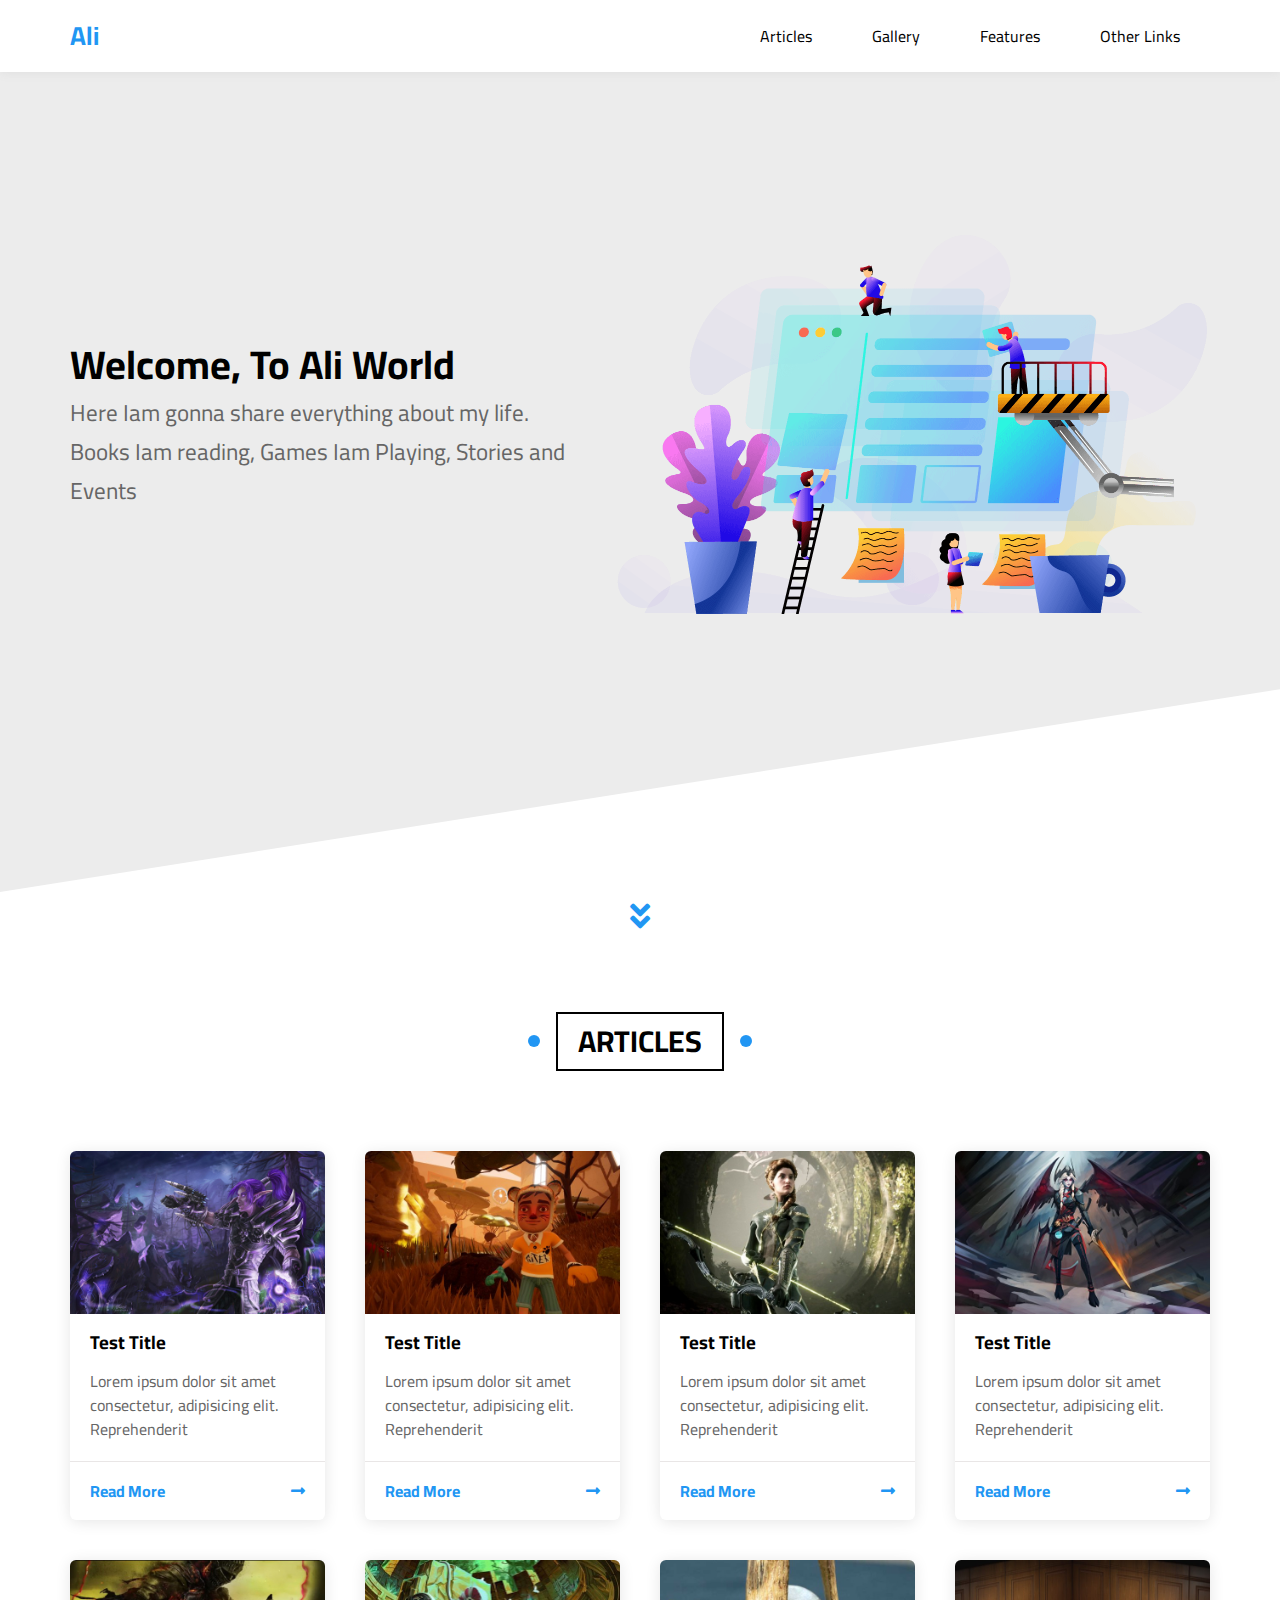
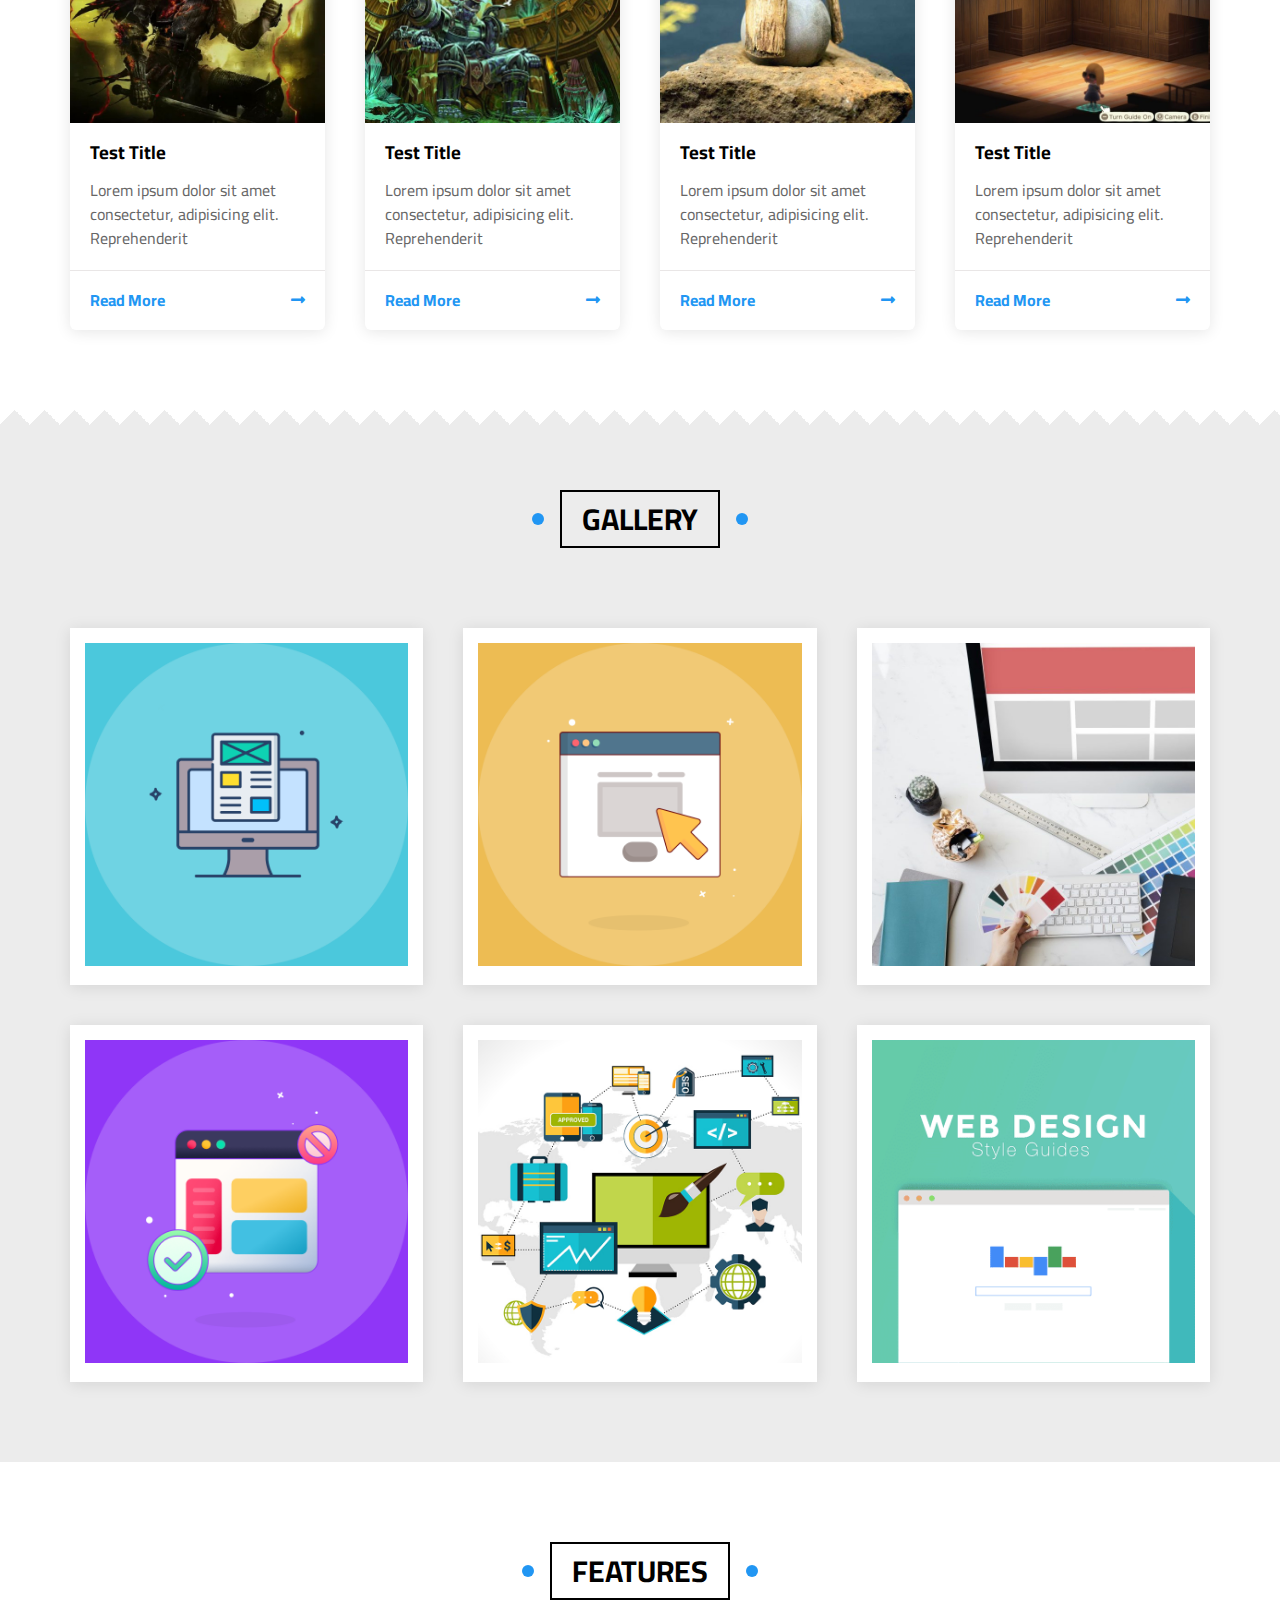
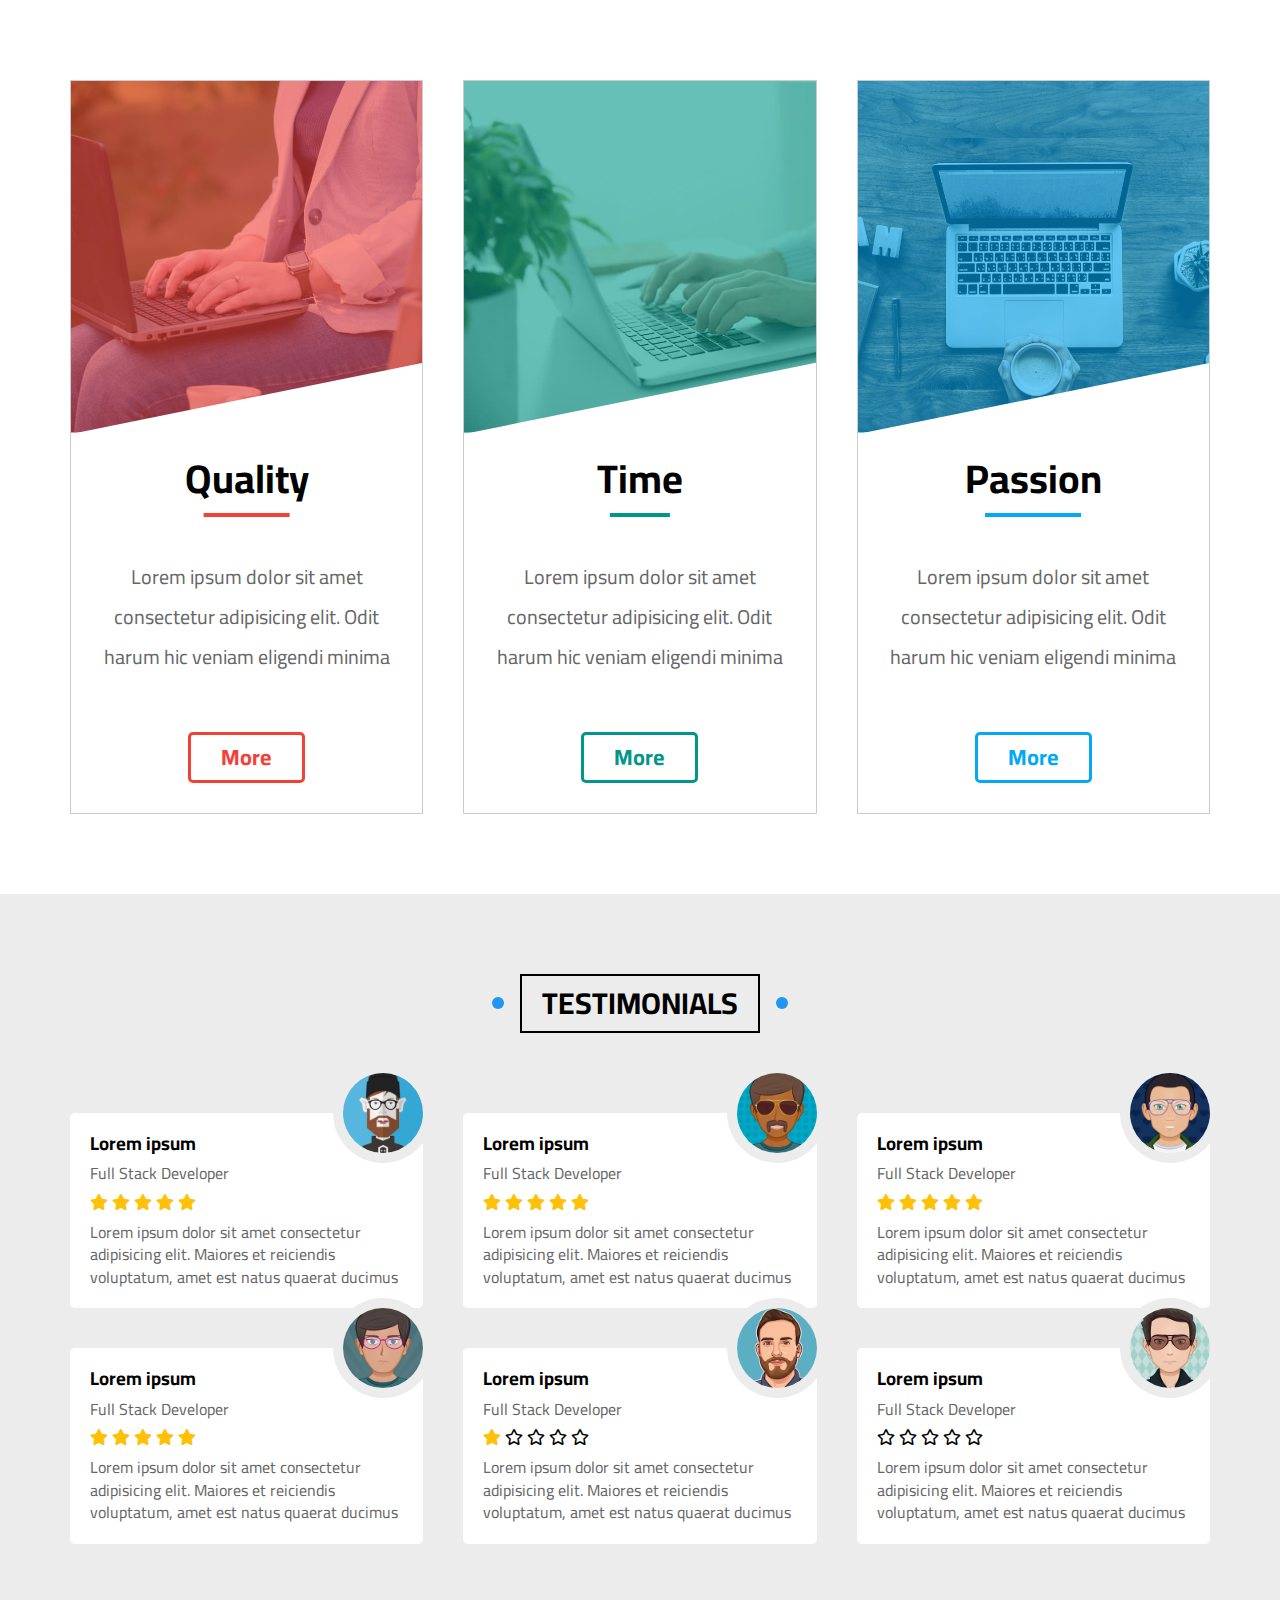
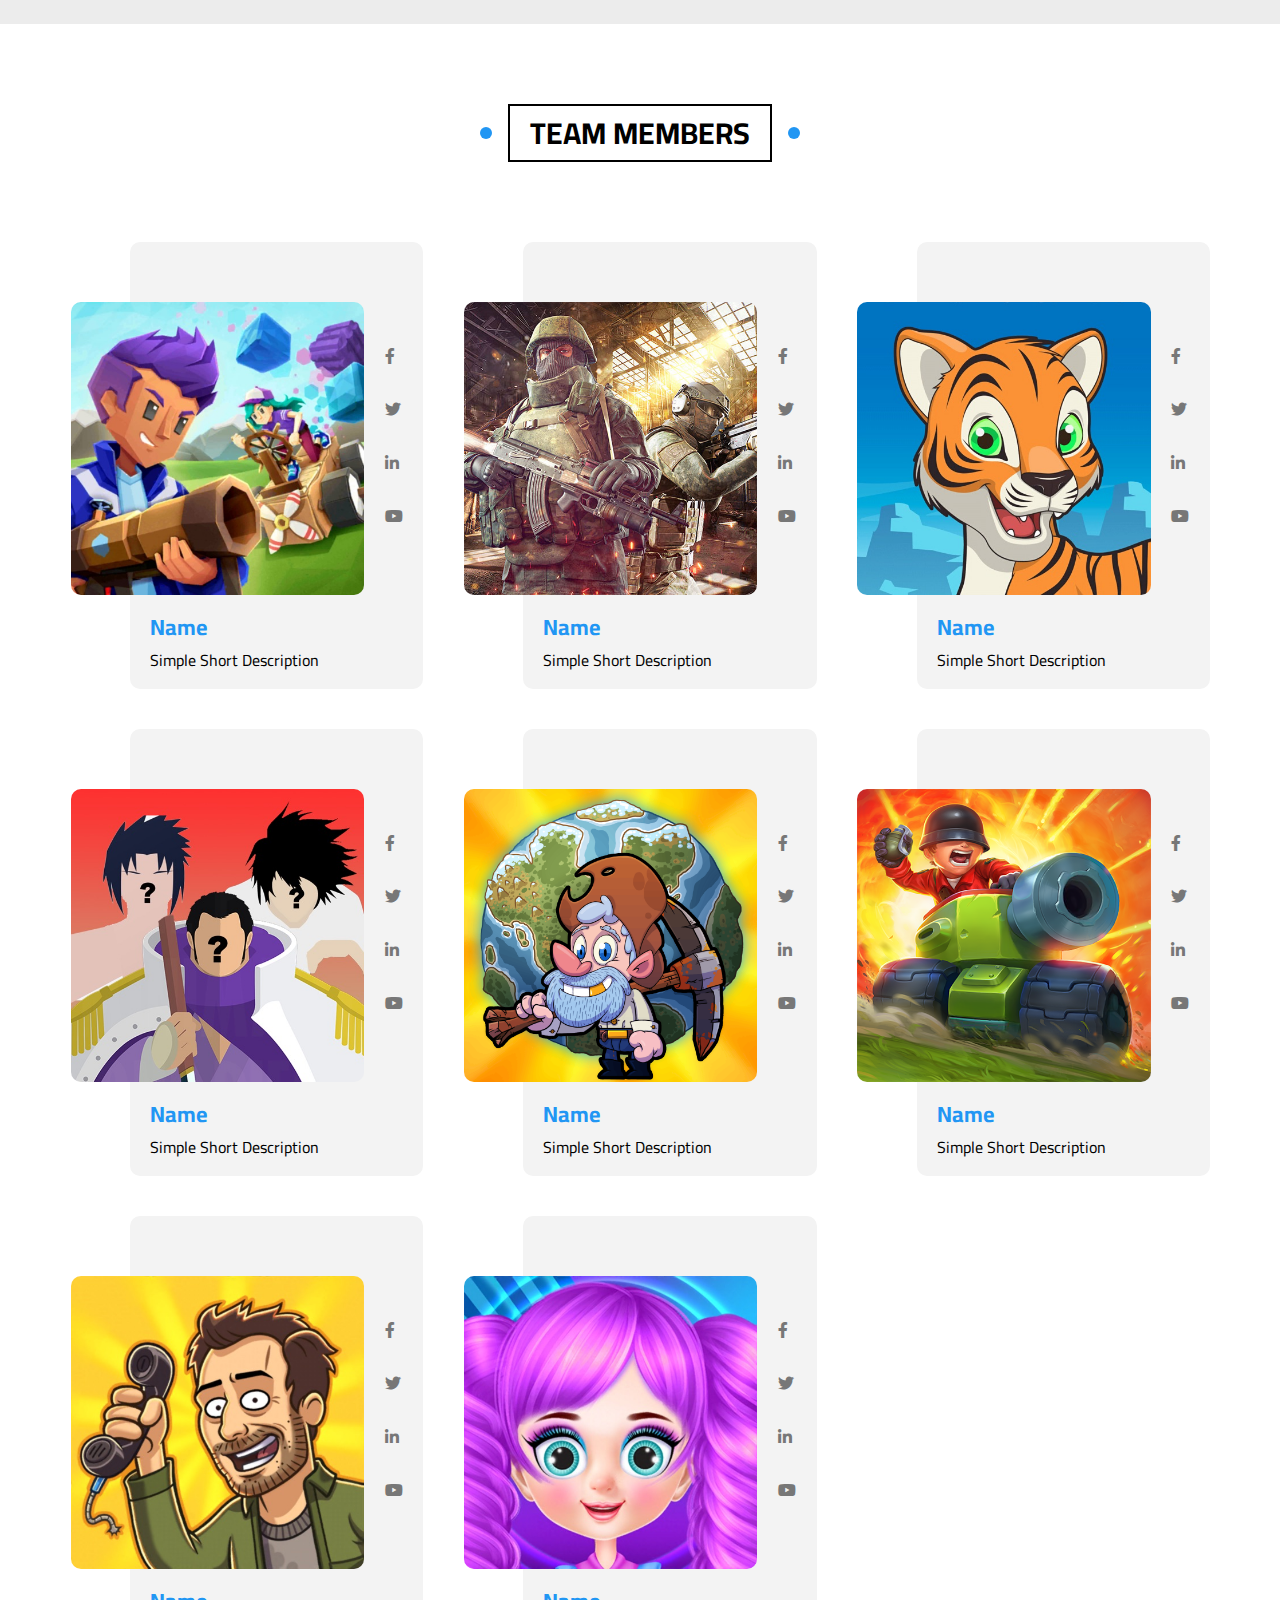
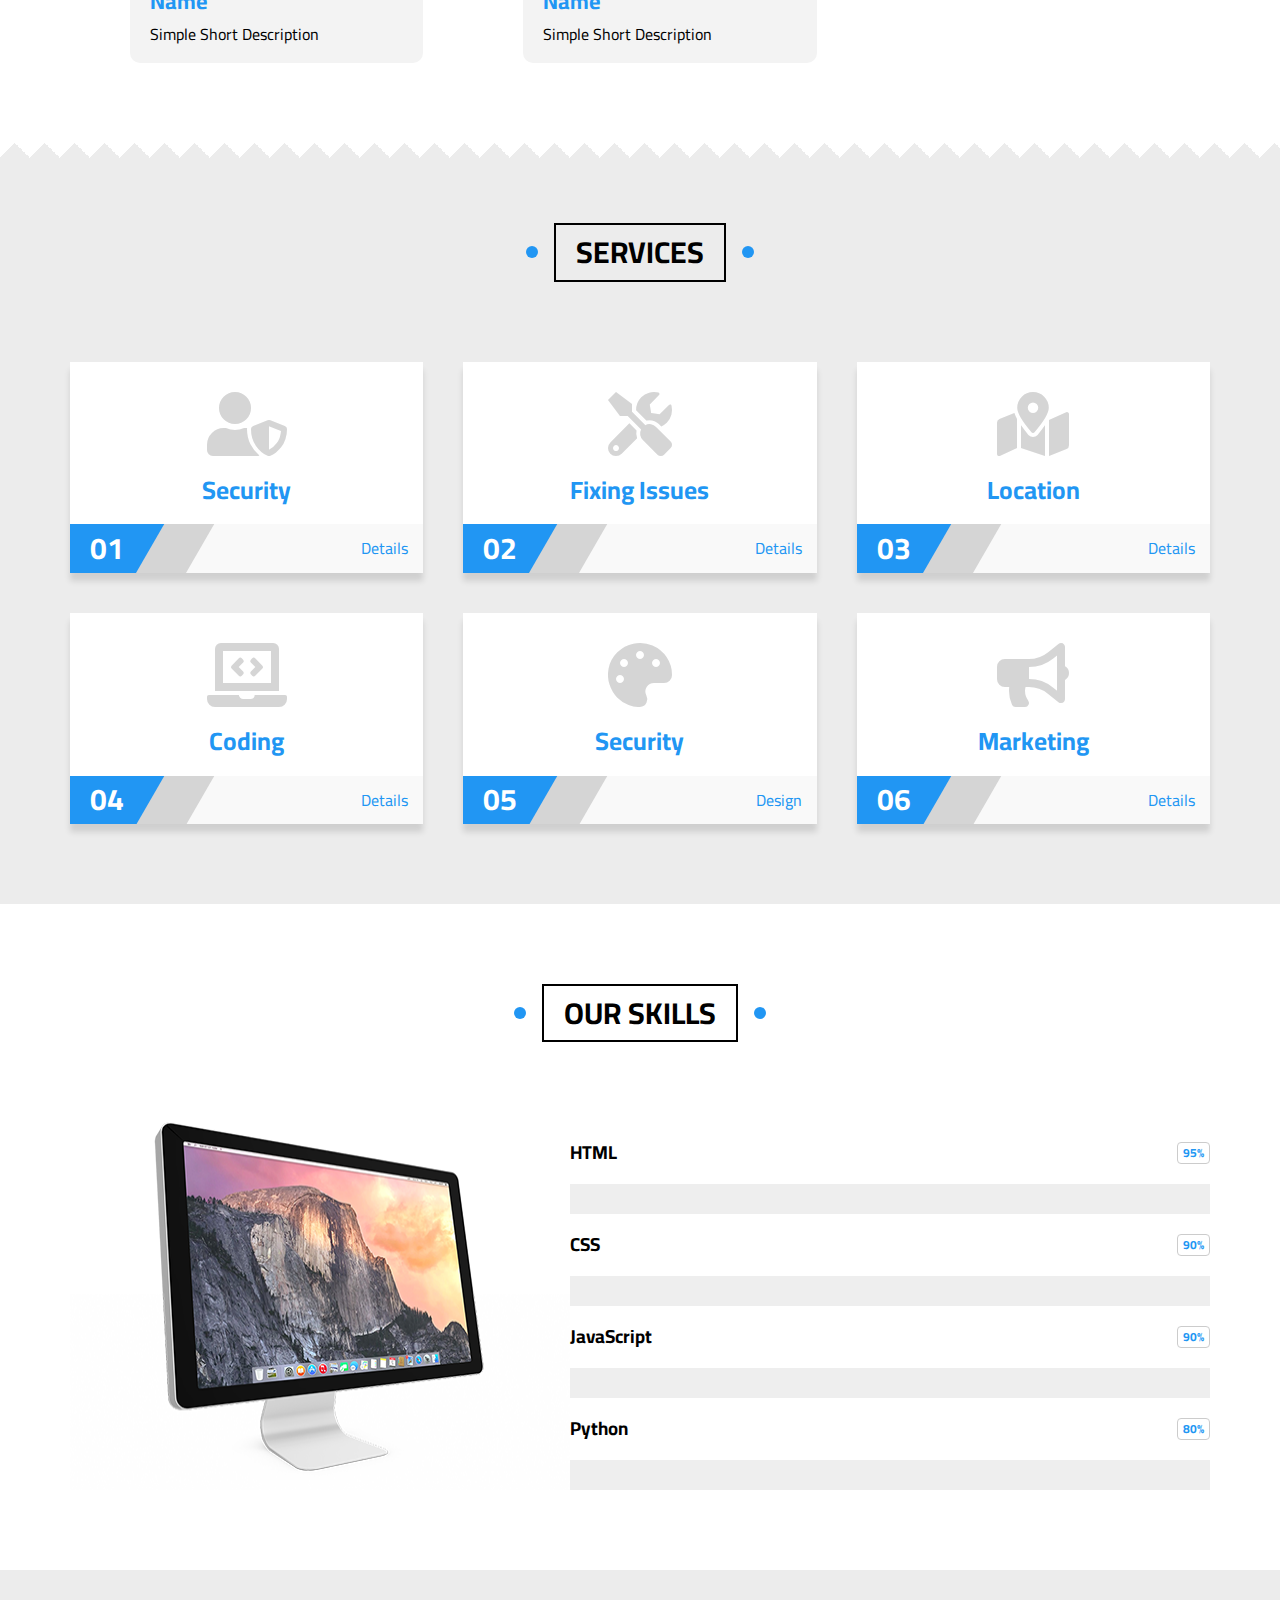
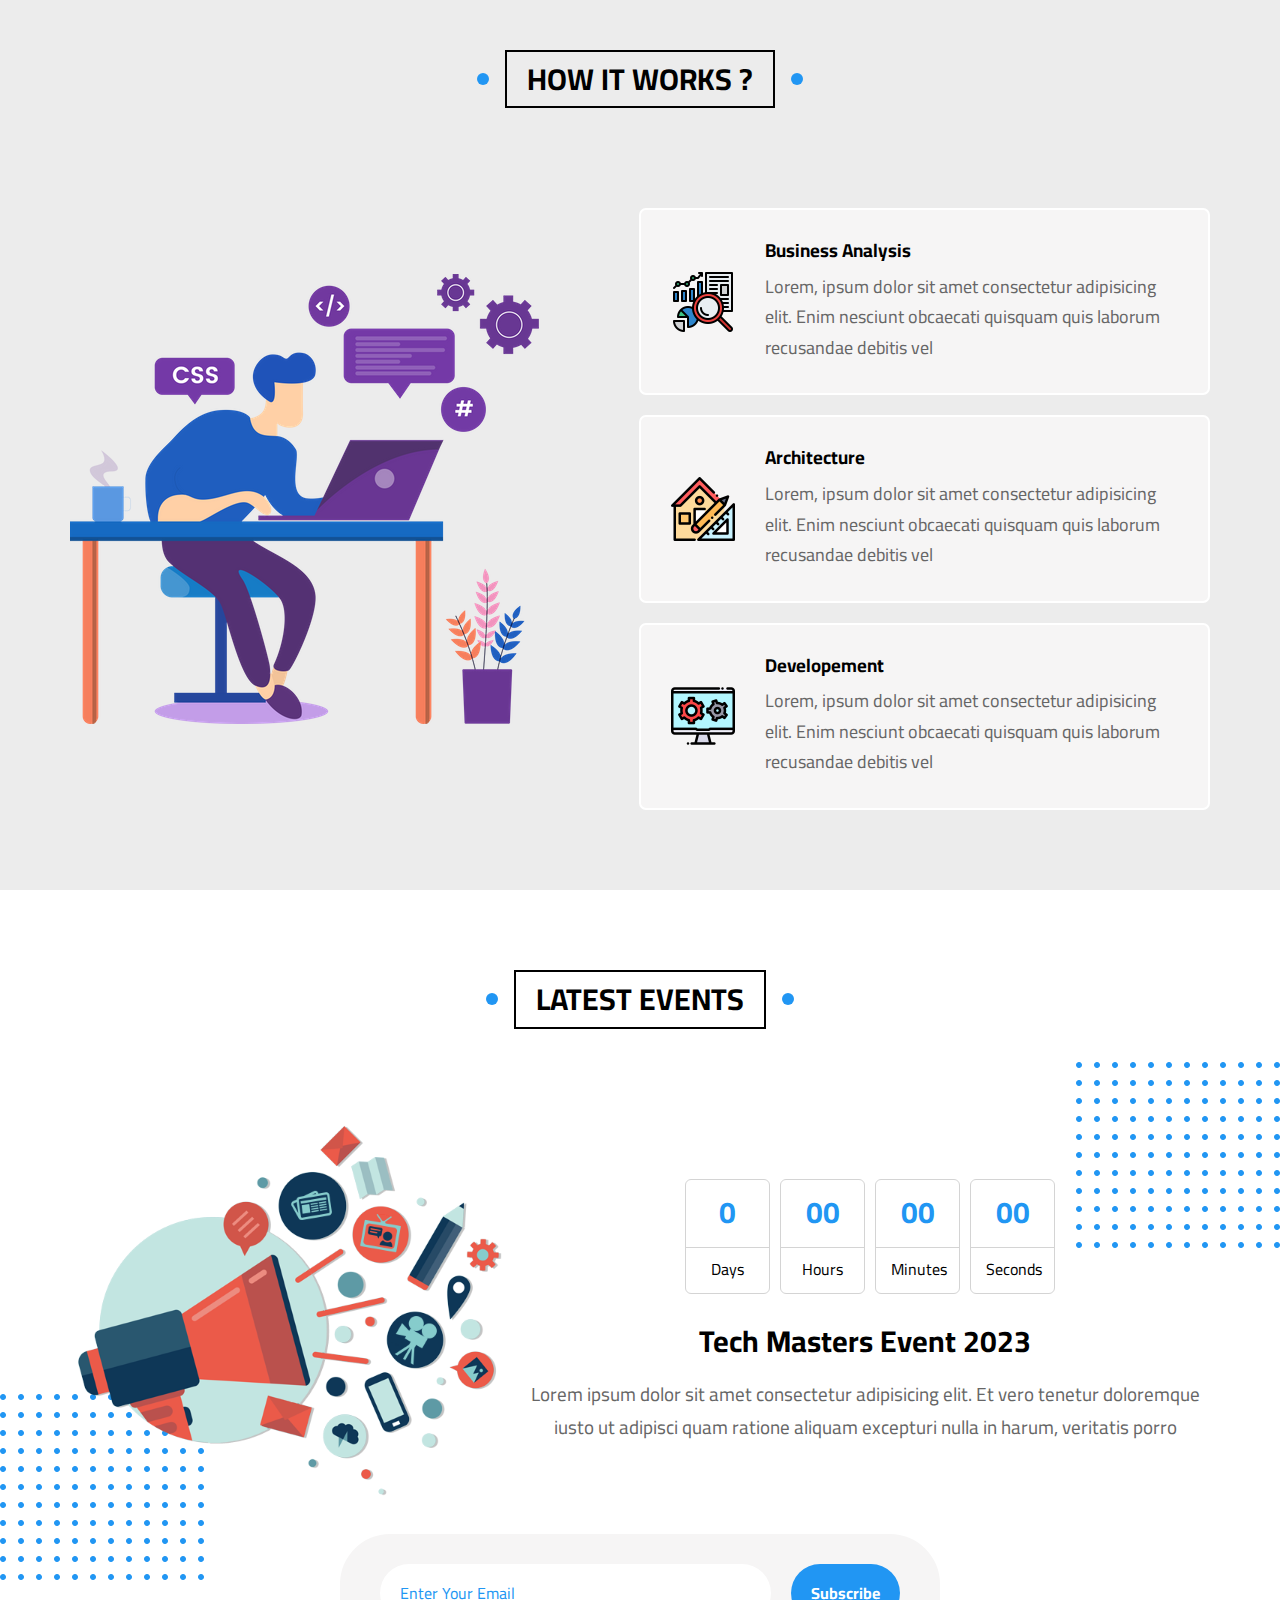
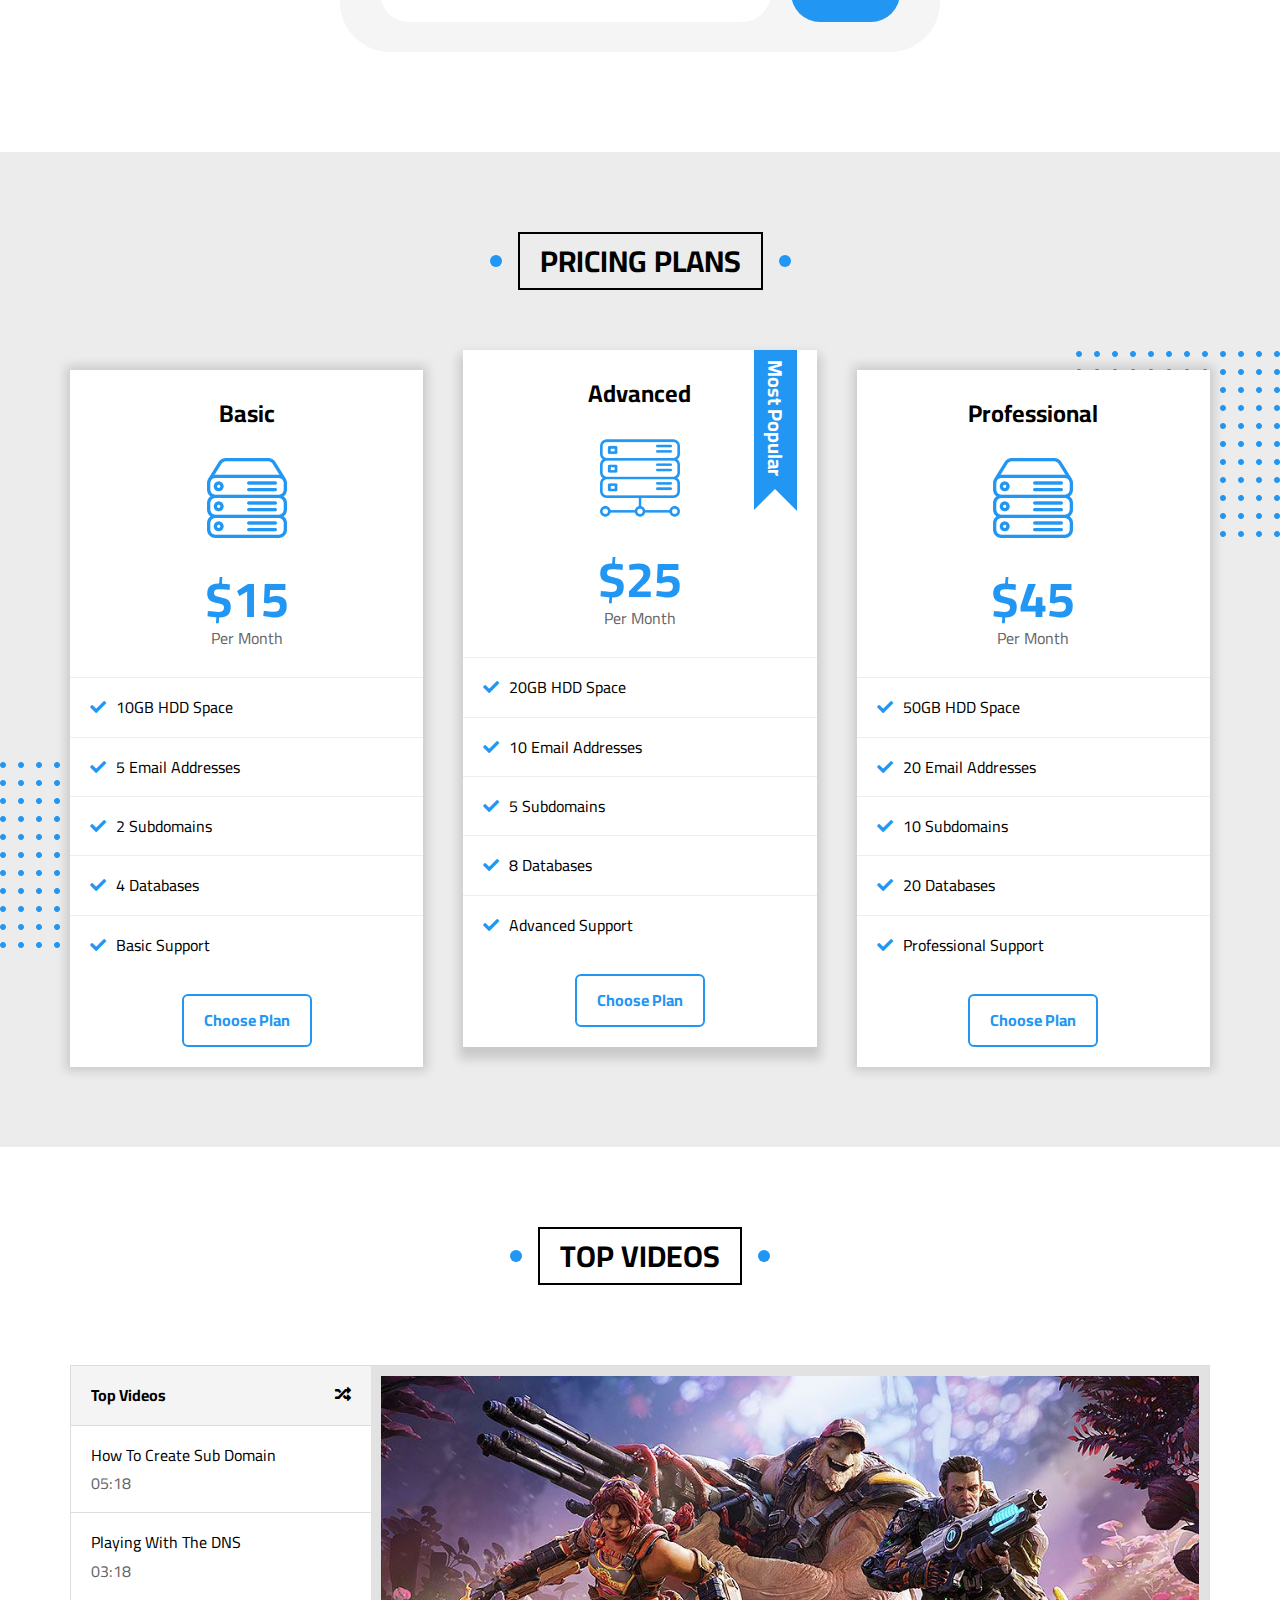
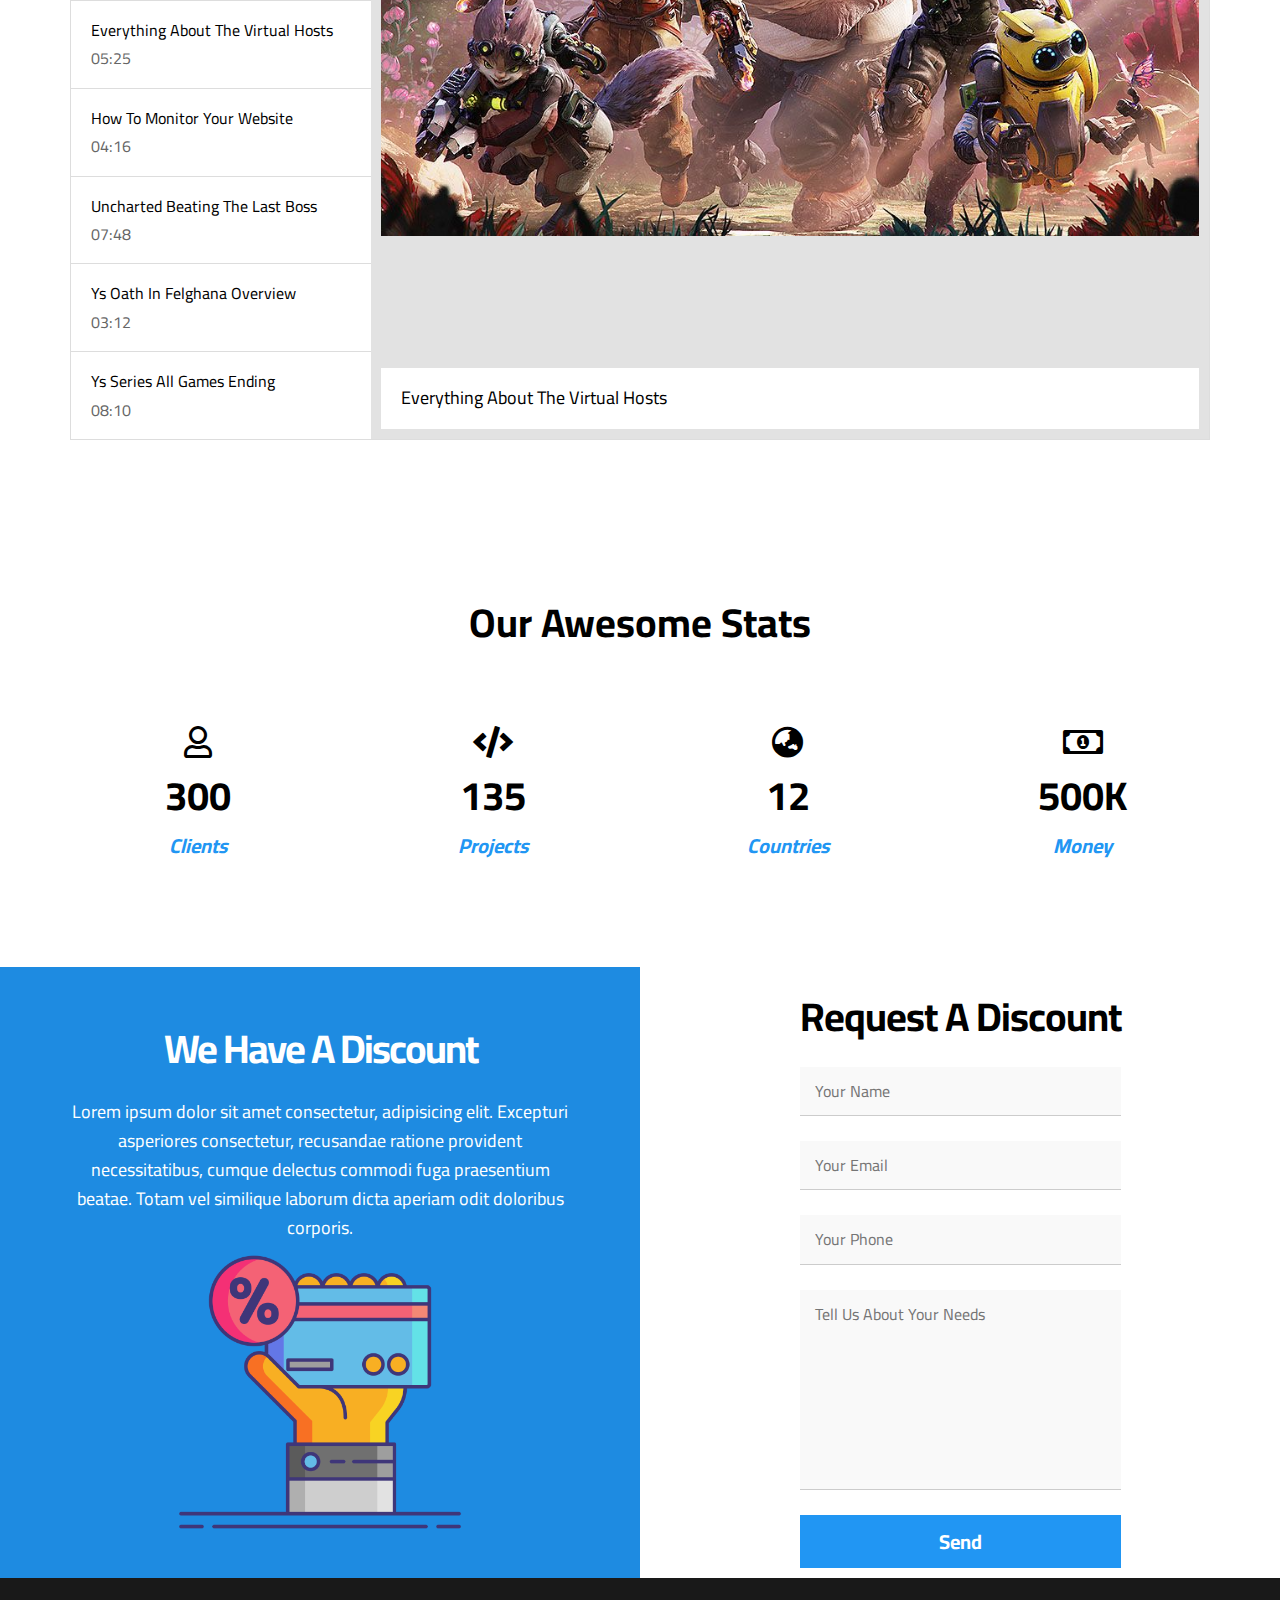
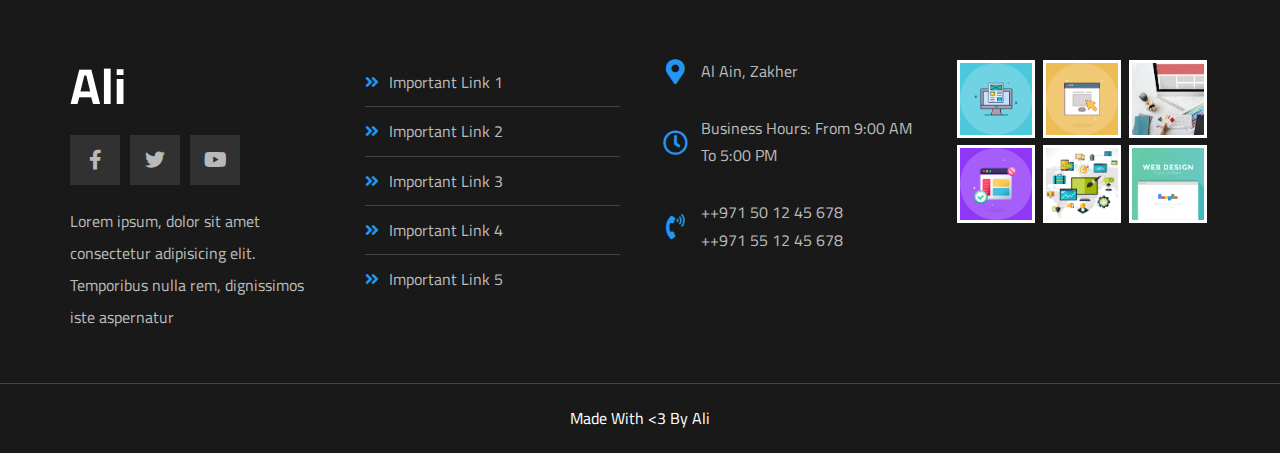
==== commit 7c435927: "test" ====
--- a/index.html
+++ b/index.html
@@ -7,11 +7,11 @@
     <!-- Title Of Project -->
     <title>Ali | Template Three</title>
     <!-- Normalize File -->
-    <link rel="stylesheet" href="/Third-Template/normalize.css" />
+    <link rel="stylesheet" href="CSS/normalize.css" />
     <!-- Font Awesome Library -->
-    <link rel="stylesheet" href="/Third-Template/all.min.css" />
+    <link rel="stylesheet" href="CSS/all.min.css" />
     <!-- Main Template Css File -->
-    <link rel="stylesheet" href="/Third-Template/template3.css" />
+    <link rel="stylesheet" href="CSS/template3.css" />
     <!-- Google Fonts -->
     <link rel="preconnect" href="https://fonts.googleapis.com" />
     <link rel="preconnect" href="https://fonts.gstatic.com" crossorigin />
@@ -1054,6 +1054,6 @@
       <p class="copy-right">Made With &lt;3 By Ali</p>
     </footer>
     <!-- End Footer -->
-    <script src="/Third-Template/main.js"></script>
+    <script src="js/main.js"></script>
   </body>
 </html>
--- a/CSS/all.min.css
+++ b/CSS/all.min.css
@@ -0,0 +1,5 @@
+/*!
+ * Font Awesome Free 5.15.3 by @fontawesome - https://fontawesome.com
+ * License - https://fontawesome.com/license/free (Icons: CC BY 4.0, Fonts: SIL OFL 1.1, Code: MIT License)
+ */
+.fa,.fab,.fad,.fal,.far,.fas{-moz-osx-font-smoothing:grayscale;-webkit-font-smoothing:antialiased;display:inline-block;font-style:normal;font-variant:normal;text-rendering:auto;line-height:1}.fa-lg{font-size:1.33333em;line-height:.75em;vertical-align:-.0667em}.fa-xs{font-size:.75em}.fa-sm{font-size:.875em}.fa-1x{font-size:1em}.fa-2x{font-size:2em}.fa-3x{font-size:3em}.fa-4x{font-size:4em}.fa-5x{font-size:5em}.fa-6x{font-size:6em}.fa-7x{font-size:7em}.fa-8x{font-size:8em}.fa-9x{font-size:9em}.fa-10x{font-size:10em}.fa-fw{text-align:center;width:1.25em}.fa-ul{list-style-type:none;margin-left:2.5em;padding-left:0}.fa-ul>li{position:relative}.fa-li{left:-2em;position:absolute;text-align:center;width:2em;line-height:inherit}.fa-border{border:.08em solid #eee;border-radius:.1em;padding:.2em .25em .15em}.fa-pull-left{float:left}.fa-pull-right{float:right}.fa.fa-pull-left,.fab.fa-pull-left,.fal.fa-pull-left,.far.fa-pull-left,.fas.fa-pull-left{margin-right:.3em}.fa.fa-pull-right,.fab.fa-pull-right,.fal.fa-pull-right,.far.fa-pull-right,.fas.fa-pull-right{margin-left:.3em}.fa-spin{-webkit-animation:fa-spin 2s linear infinite;animation:fa-spin 2s linear infinite}.fa-pulse{-webkit-animation:fa-spin 1s steps(8) infinite;animation:fa-spin 1s steps(8) infinite}@-webkit-keyframes fa-spin{0%{-webkit-transform:rotate(0deg);transform:rotate(0deg)}to{-webkit-transform:rotate(1turn);transform:rotate(1turn)}}@keyframes fa-spin{0%{-webkit-transform:rotate(0deg);transform:rotate(0deg)}to{-webkit-transform:rotate(1turn);transform:rotate(1turn)}}.fa-rotate-90{-ms-filter:"progid:DXImageTransform.Microsoft.BasicImage(rotation=1)";-webkit-transform:rotate(90deg);transform:rotate(90deg)}.fa-rotate-180{-ms-filter:"progid:DXImageTransform.Microsoft.BasicImage(rotation=2)";-webkit-transform:rotate(180deg);transform:rotate(180deg)}.fa-rotate-270{-ms-filter:"progid:DXImageTransform.Microsoft.BasicImage(rotation=3)";-webkit-transform:rotate(270deg);transform:rotate(270deg)}.fa-flip-horizontal{-ms-filter:"progid:DXImageTransform.Microsoft.BasicImage(rotation=0, mirror=1)";-webkit-transform:scaleX(-1);transform:scaleX(-1)}.fa-flip-vertical{-webkit-transform:scaleY(-1);transform:scaleY(-1)}.fa-flip-both,.fa-flip-horizontal.fa-flip-vertical,.fa-flip-vertical{-ms-filter:"progid:DXImageTransform.Microsoft.BasicImage(rotation=2, mirror=1)"}.fa-flip-both,.fa-flip-horizontal.fa-flip-vertical{-webkit-transform:scale(-1);transform:scale(-1)}:root .fa-flip-both,:root .fa-flip-horizontal,:root .fa-flip-vertical,:root .fa-rotate-90,:root .fa-rotate-180,:root .fa-rotate-270{-webkit-filter:none;filter:none}.fa-stack{display:inline-block;height:2em;line-height:2em;position:relative;vertical-align:middle;width:2.5em}.fa-stack-1x,.fa-stack-2x{left:0;position:absolute;text-align:center;width:100%}.fa-stack-1x{line-height:inherit}.fa-stack-2x{font-size:2em}.fa-inverse{color:#fff}.fa-500px:before{content:"\f26e"}.fa-accessible-icon:before{content:"\f368"}.fa-accusoft:before{content:"\f369"}.fa-acquisitions-incorporated:before{content:"\f6af"}.fa-ad:before{content:"\f641"}.fa-address-book:before{content:"\f2b9"}.fa-address-card:before{content:"\f2bb"}.fa-adjust:before{content:"\f042"}.fa-adn:before{content:"\f170"}.fa-adversal:before{content:"\f36a"}.fa-affiliatetheme:before{content:"\f36b"}.fa-air-freshener:before{content:"\f5d0"}.fa-airbnb:before{content:"\f834"}.fa-algolia:before{content:"\f36c"}.fa-align-center:before{content:"\f037"}.fa-align-justify:before{content:"\f039"}.fa-align-left:before{content:"\f036"}.fa-align-right:before{content:"\f038"}.fa-alipay:before{content:"\f642"}.fa-allergies:before{content:"\f461"}.fa-amazon:before{content:"\f270"}.fa-amazon-pay:before{content:"\f42c"}.fa-ambulance:before{content:"\f0f9"}.fa-american-sign-language-interpreting:before{content:"\f2a3"}.fa-amilia:before{content:"\f36d"}.fa-anchor:before{content:"\f13d"}.fa-android:before{content:"\f17b"}.fa-angellist:before{content:"\f209"}.fa-angle-double-down:before{content:"\f103"}.fa-angle-double-left:before{content:"\f100"}.fa-angle-double-right:before{content:"\f101"}.fa-angle-double-up:before{content:"\f102"}.fa-angle-down:before{content:"\f107"}.fa-angle-left:before{content:"\f104"}.fa-angle-right:before{content:"\f105"}.fa-angle-up:before{content:"\f106"}.fa-angry:before{content:"\f556"}.fa-angrycreative:before{content:"\f36e"}.fa-angular:before{content:"\f420"}.fa-ankh:before{content:"\f644"}.fa-app-store:before{content:"\f36f"}.fa-app-store-ios:before{content:"\f370"}.fa-apper:before{content:"\f371"}.fa-apple:before{content:"\f179"}.fa-apple-alt:before{content:"\f5d1"}.fa-apple-pay:before{content:"\f415"}.fa-archive:before{content:"\f187"}.fa-archway:before{content:"\f557"}.fa-arrow-alt-circle-down:before{content:"\f358"}.fa-arrow-alt-circle-left:before{content:"\f359"}.fa-arrow-alt-circle-right:before{content:"\f35a"}.fa-arrow-alt-circle-up:before{content:"\f35b"}.fa-arrow-circle-down:before{content:"\f0ab"}.fa-arrow-circle-left:before{content:"\f0a8"}.fa-arrow-circle-right:before{content:"\f0a9"}.fa-arrow-circle-up:before{content:"\f0aa"}.fa-arrow-down:before{content:"\f063"}.fa-arrow-left:before{content:"\f060"}.fa-arrow-right:before{content:"\f061"}.fa-arrow-up:before{content:"\f062"}.fa-arrows-alt:before{content:"\f0b2"}.fa-arrows-alt-h:before{content:"\f337"}.fa-arrows-alt-v:before{content:"\f338"}.fa-artstation:before{content:"\f77a"}.fa-assistive-listening-systems:before{content:"\f2a2"}.fa-asterisk:before{content:"\f069"}.fa-asymmetrik:before{content:"\f372"}.fa-at:before{content:"\f1fa"}.fa-atlas:before{content:"\f558"}.fa-atlassian:before{content:"\f77b"}.fa-atom:before{content:"\f5d2"}.fa-audible:before{content:"\f373"}.fa-audio-description:before{content:"\f29e"}.fa-autoprefixer:before{content:"\f41c"}.fa-avianex:before{content:"\f374"}.fa-aviato:before{content:"\f421"}.fa-award:before{content:"\f559"}.fa-aws:before{content:"\f375"}.fa-baby:before{content:"\f77c"}.fa-baby-carriage:before{content:"\f77d"}.fa-backspace:before{content:"\f55a"}.fa-backward:before{content:"\f04a"}.fa-bacon:before{content:"\f7e5"}.fa-bacteria:before{content:"\e059"}.fa-bacterium:before{content:"\e05a"}.fa-bahai:before{content:"\f666"}.fa-balance-scale:before{content:"\f24e"}.fa-balance-scale-left:before{content:"\f515"}.fa-balance-scale-right:before{content:"\f516"}.fa-ban:before{content:"\f05e"}.fa-band-aid:before{content:"\f462"}.fa-bandcamp:before{content:"\f2d5"}.fa-barcode:before{content:"\f02a"}.fa-bars:before{content:"\f0c9"}.fa-baseball-ball:before{content:"\f433"}.fa-basketball-ball:before{content:"\f434"}.fa-bath:before{content:"\f2cd"}.fa-battery-empty:before{content:"\f244"}.fa-battery-full:before{content:"\f240"}.fa-battery-half:before{content:"\f242"}.fa-battery-quarter:before{content:"\f243"}.fa-battery-three-quarters:before{content:"\f241"}.fa-battle-net:before{content:"\f835"}.fa-bed:before{content:"\f236"}.fa-beer:before{content:"\f0fc"}.fa-behance:before{content:"\f1b4"}.fa-behance-square:before{content:"\f1b5"}.fa-bell:before{content:"\f0f3"}.fa-bell-slash:before{content:"\f1f6"}.fa-bezier-curve:before{content:"\f55b"}.fa-bible:before{content:"\f647"}.fa-bicycle:before{content:"\f206"}.fa-biking:before{content:"\f84a"}.fa-bimobject:before{content:"\f378"}.fa-binoculars:before{content:"\f1e5"}.fa-biohazard:before{content:"\f780"}.fa-birthday-cake:before{content:"\f1fd"}.fa-bitbucket:before{content:"\f171"}.fa-bitcoin:before{content:"\f379"}.fa-bity:before{content:"\f37a"}.fa-black-tie:before{content:"\f27e"}.fa-blackberry:before{content:"\f37b"}.fa-blender:before{content:"\f517"}.fa-blender-phone:before{content:"\f6b6"}.fa-blind:before{content:"\f29d"}.fa-blog:before{content:"\f781"}.fa-blogger:before{content:"\f37c"}.fa-blogger-b:before{content:"\f37d"}.fa-bluetooth:before{content:"\f293"}.fa-bluetooth-b:before{content:"\f294"}.fa-bold:before{content:"\f032"}.fa-bolt:before{content:"\f0e7"}.fa-bomb:before{content:"\f1e2"}.fa-bone:before{content:"\f5d7"}.fa-bong:before{content:"\f55c"}.fa-book:before{content:"\f02d"}.fa-book-dead:before{content:"\f6b7"}.fa-book-medical:before{content:"\f7e6"}.fa-book-open:before{content:"\f518"}.fa-book-reader:before{content:"\f5da"}.fa-bookmark:before{content:"\f02e"}.fa-bootstrap:before{content:"\f836"}.fa-border-all:before{content:"\f84c"}.fa-border-none:before{content:"\f850"}.fa-border-style:before{content:"\f853"}.fa-bowling-ball:before{content:"\f436"}.fa-box:before{content:"\f466"}.fa-box-open:before{content:"\f49e"}.fa-box-tissue:before{content:"\e05b"}.fa-boxes:before{content:"\f468"}.fa-braille:before{content:"\f2a1"}.fa-brain:before{content:"\f5dc"}.fa-bread-slice:before{content:"\f7ec"}.fa-briefcase:before{content:"\f0b1"}.fa-briefcase-medical:before{content:"\f469"}.fa-broadcast-tower:before{content:"\f519"}.fa-broom:before{content:"\f51a"}.fa-brush:before{content:"\f55d"}.fa-btc:before{content:"\f15a"}.fa-buffer:before{content:"\f837"}.fa-bug:before{content:"\f188"}.fa-building:before{content:"\f1ad"}.fa-bullhorn:before{content:"\f0a1"}.fa-bullseye:before{content:"\f140"}.fa-burn:before{content:"\f46a"}.fa-buromobelexperte:before{content:"\f37f"}.fa-bus:before{content:"\f207"}.fa-bus-alt:before{content:"\f55e"}.fa-business-time:before{content:"\f64a"}.fa-buy-n-large:before{content:"\f8a6"}.fa-buysellads:before{content:"\f20d"}.fa-calculator:before{content:"\f1ec"}.fa-calendar:before{content:"\f133"}.fa-calendar-alt:before{content:"\f073"}.fa-calendar-check:before{content:"\f274"}.fa-calendar-day:before{content:"\f783"}.fa-calendar-minus:before{content:"\f272"}.fa-calendar-plus:before{content:"\f271"}.fa-calendar-times:before{content:"\f273"}.fa-calendar-week:before{content:"\f784"}.fa-camera:before{content:"\f030"}.fa-camera-retro:before{content:"\f083"}.fa-campground:before{content:"\f6bb"}.fa-canadian-maple-leaf:before{content:"\f785"}.fa-candy-cane:before{content:"\f786"}.fa-cannabis:before{content:"\f55f"}.fa-capsules:before{content:"\f46b"}.fa-car:before{content:"\f1b9"}.fa-car-alt:before{content:"\f5de"}.fa-car-battery:before{content:"\f5df"}.fa-car-crash:before{content:"\f5e1"}.fa-car-side:before{content:"\f5e4"}.fa-caravan:before{content:"\f8ff"}.fa-caret-down:before{content:"\f0d7"}.fa-caret-left:before{content:"\f0d9"}.fa-caret-right:before{content:"\f0da"}.fa-caret-square-down:before{content:"\f150"}.fa-caret-square-left:before{content:"\f191"}.fa-caret-square-right:before{content:"\f152"}.fa-caret-square-up:before{content:"\f151"}.fa-caret-up:before{content:"\f0d8"}.fa-carrot:before{content:"\f787"}.fa-cart-arrow-down:before{content:"\f218"}.fa-cart-plus:before{content:"\f217"}.fa-cash-register:before{content:"\f788"}.fa-cat:before{content:"\f6be"}.fa-cc-amazon-pay:before{content:"\f42d"}.fa-cc-amex:before{content:"\f1f3"}.fa-cc-apple-pay:before{content:"\f416"}.fa-cc-diners-club:before{content:"\f24c"}.fa-cc-discover:before{content:"\f1f2"}.fa-cc-jcb:before{content:"\f24b"}.fa-cc-mastercard:before{content:"\f1f1"}.fa-cc-paypal:before{content:"\f1f4"}.fa-cc-stripe:before{content:"\f1f5"}.fa-cc-visa:before{content:"\f1f0"}.fa-centercode:before{content:"\f380"}.fa-centos:before{content:"\f789"}.fa-certificate:before{content:"\f0a3"}.fa-chair:before{content:"\f6c0"}.fa-chalkboard:before{content:"\f51b"}.fa-chalkboard-teacher:before{content:"\f51c"}.fa-charging-station:before{content:"\f5e7"}.fa-chart-area:before{content:"\f1fe"}.fa-chart-bar:before{content:"\f080"}.fa-chart-line:before{content:"\f201"}.fa-chart-pie:before{content:"\f200"}.fa-check:before{content:"\f00c"}.fa-check-circle:before{content:"\f058"}.fa-check-double:before{content:"\f560"}.fa-check-square:before{content:"\f14a"}.fa-cheese:before{content:"\f7ef"}.fa-chess:before{content:"\f439"}.fa-chess-bishop:before{content:"\f43a"}.fa-chess-board:before{content:"\f43c"}.fa-chess-king:before{content:"\f43f"}.fa-chess-knight:before{content:"\f441"}.fa-chess-pawn:before{content:"\f443"}.fa-chess-queen:before{content:"\f445"}.fa-chess-rook:before{content:"\f447"}.fa-chevron-circle-down:before{content:"\f13a"}.fa-chevron-circle-left:before{content:"\f137"}.fa-chevron-circle-right:before{content:"\f138"}.fa-chevron-circle-up:before{content:"\f139"}.fa-chevron-down:before{content:"\f078"}.fa-chevron-left:before{content:"\f053"}.fa-chevron-right:before{content:"\f054"}.fa-chevron-up:before{content:"\f077"}.fa-child:before{content:"\f1ae"}.fa-chrome:before{content:"\f268"}.fa-chromecast:before{content:"\f838"}.fa-church:before{content:"\f51d"}.fa-circle:before{content:"\f111"}.fa-circle-notch:before{content:"\f1ce"}.fa-city:before{content:"\f64f"}.fa-clinic-medical:before{content:"\f7f2"}.fa-clipboard:before{content:"\f328"}.fa-clipboard-check:before{content:"\f46c"}.fa-clipboard-list:before{content:"\f46d"}.fa-clock:before{content:"\f017"}.fa-clone:before{content:"\f24d"}.fa-closed-captioning:before{content:"\f20a"}.fa-cloud:before{content:"\f0c2"}.fa-cloud-download-alt:before{content:"\f381"}.fa-cloud-meatball:before{content:"\f73b"}.fa-cloud-moon:before{content:"\f6c3"}.fa-cloud-moon-rain:before{content:"\f73c"}.fa-cloud-rain:before{content:"\f73d"}.fa-cloud-showers-heavy:before{content:"\f740"}.fa-cloud-sun:before{content:"\f6c4"}.fa-cloud-sun-rain:before{content:"\f743"}.fa-cloud-upload-alt:before{content:"\f382"}.fa-cloudflare:before{content:"\e07d"}.fa-cloudscale:before{content:"\f383"}.fa-cloudsmith:before{content:"\f384"}.fa-cloudversify:before{content:"\f385"}.fa-cocktail:before{content:"\f561"}.fa-code:before{content:"\f121"}.fa-code-branch:before{content:"\f126"}.fa-codepen:before{content:"\f1cb"}.fa-codiepie:before{content:"\f284"}.fa-coffee:before{content:"\f0f4"}.fa-cog:before{content:"\f013"}.fa-cogs:before{content:"\f085"}.fa-coins:before{content:"\f51e"}.fa-columns:before{content:"\f0db"}.fa-comment:before{content:"\f075"}.fa-comment-alt:before{content:"\f27a"}.fa-comment-dollar:before{content:"\f651"}.fa-comment-dots:before{content:"\f4ad"}.fa-comment-medical:before{content:"\f7f5"}.fa-comment-slash:before{content:"\f4b3"}.fa-comments:before{content:"\f086"}.fa-comments-dollar:before{content:"\f653"}.fa-compact-disc:before{content:"\f51f"}.fa-compass:before{content:"\f14e"}.fa-compress:before{content:"\f066"}.fa-compress-alt:before{content:"\f422"}.fa-compress-arrows-alt:before{content:"\f78c"}.fa-concierge-bell:before{content:"\f562"}.fa-confluence:before{content:"\f78d"}.fa-connectdevelop:before{content:"\f20e"}.fa-contao:before{content:"\f26d"}.fa-cookie:before{content:"\f563"}.fa-cookie-bite:before{content:"\f564"}.fa-copy:before{content:"\f0c5"}.fa-copyright:before{content:"\f1f9"}.fa-cotton-bureau:before{content:"\f89e"}.fa-couch:before{content:"\f4b8"}.fa-cpanel:before{content:"\f388"}.fa-creative-commons:before{content:"\f25e"}.fa-creative-commons-by:before{content:"\f4e7"}.fa-creative-commons-nc:before{content:"\f4e8"}.fa-creative-commons-nc-eu:before{content:"\f4e9"}.fa-creative-commons-nc-jp:before{content:"\f4ea"}.fa-creative-commons-nd:before{content:"\f4eb"}.fa-creative-commons-pd:before{content:"\f4ec"}.fa-creative-commons-pd-alt:before{content:"\f4ed"}.fa-creative-commons-remix:before{content:"\f4ee"}.fa-creative-commons-sa:before{content:"\f4ef"}.fa-creative-commons-sampling:before{content:"\f4f0"}.fa-creative-commons-sampling-plus:before{content:"\f4f1"}.fa-creative-commons-share:before{content:"\f4f2"}.fa-creative-commons-zero:before{content:"\f4f3"}.fa-credit-card:before{content:"\f09d"}.fa-critical-role:before{content:"\f6c9"}.fa-crop:before{content:"\f125"}.fa-crop-alt:before{content:"\f565"}.fa-cross:before{content:"\f654"}.fa-crosshairs:before{content:"\f05b"}.fa-crow:before{content:"\f520"}.fa-crown:before{content:"\f521"}.fa-crutch:before{content:"\f7f7"}.fa-css3:before{content:"\f13c"}.fa-css3-alt:before{content:"\f38b"}.fa-cube:before{content:"\f1b2"}.fa-cubes:before{content:"\f1b3"}.fa-cut:before{content:"\f0c4"}.fa-cuttlefish:before{content:"\f38c"}.fa-d-and-d:before{content:"\f38d"}.fa-d-and-d-beyond:before{content:"\f6ca"}.fa-dailymotion:before{content:"\e052"}.fa-dashcube:before{content:"\f210"}.fa-database:before{content:"\f1c0"}.fa-deaf:before{content:"\f2a4"}.fa-deezer:before{content:"\e077"}.fa-delicious:before{content:"\f1a5"}.fa-democrat:before{content:"\f747"}.fa-deploydog:before{content:"\f38e"}.fa-deskpro:before{content:"\f38f"}.fa-desktop:before{content:"\f108"}.fa-dev:before{content:"\f6cc"}.fa-deviantart:before{content:"\f1bd"}.fa-dharmachakra:before{content:"\f655"}.fa-dhl:before{content:"\f790"}.fa-diagnoses:before{content:"\f470"}.fa-diaspora:before{content:"\f791"}.fa-dice:before{content:"\f522"}.fa-dice-d20:before{content:"\f6cf"}.fa-dice-d6:before{content:"\f6d1"}.fa-dice-five:before{content:"\f523"}.fa-dice-four:before{content:"\f524"}.fa-dice-one:before{content:"\f525"}.fa-dice-six:before{content:"\f526"}.fa-dice-three:before{content:"\f527"}.fa-dice-two:before{content:"\f528"}.fa-digg:before{content:"\f1a6"}.fa-digital-ocean:before{content:"\f391"}.fa-digital-tachograph:before{content:"\f566"}.fa-directions:before{content:"\f5eb"}.fa-discord:before{content:"\f392"}.fa-discourse:before{content:"\f393"}.fa-disease:before{content:"\f7fa"}.fa-divide:before{content:"\f529"}.fa-dizzy:before{content:"\f567"}.fa-dna:before{content:"\f471"}.fa-dochub:before{content:"\f394"}.fa-docker:before{content:"\f395"}.fa-dog:before{content:"\f6d3"}.fa-dollar-sign:before{content:"\f155"}.fa-dolly:before{content:"\f472"}.fa-dolly-flatbed:before{content:"\f474"}.fa-donate:before{content:"\f4b9"}.fa-door-closed:before{content:"\f52a"}.fa-door-open:before{content:"\f52b"}.fa-dot-circle:before{content:"\f192"}.fa-dove:before{content:"\f4ba"}.fa-download:before{content:"\f019"}.fa-draft2digital:before{content:"\f396"}.fa-drafting-compass:before{content:"\f568"}.fa-dragon:before{content:"\f6d5"}.fa-draw-polygon:before{content:"\f5ee"}.fa-dribbble:before{content:"\f17d"}.fa-dribbble-square:before{content:"\f397"}.fa-dropbox:before{content:"\f16b"}.fa-drum:before{content:"\f569"}.fa-drum-steelpan:before{content:"\f56a"}.fa-drumstick-bite:before{content:"\f6d7"}.fa-drupal:before{content:"\f1a9"}.fa-dumbbell:before{content:"\f44b"}.fa-dumpster:before{content:"\f793"}.fa-dumpster-fire:before{content:"\f794"}.fa-dungeon:before{content:"\f6d9"}.fa-dyalog:before{content:"\f399"}.fa-earlybirds:before{content:"\f39a"}.fa-ebay:before{content:"\f4f4"}.fa-edge:before{content:"\f282"}.fa-edge-legacy:before{content:"\e078"}.fa-edit:before{content:"\f044"}.fa-egg:before{content:"\f7fb"}.fa-eject:before{content:"\f052"}.fa-elementor:before{content:"\f430"}.fa-ellipsis-h:before{content:"\f141"}.fa-ellipsis-v:before{content:"\f142"}.fa-ello:before{content:"\f5f1"}.fa-ember:before{content:"\f423"}.fa-empire:before{content:"\f1d1"}.fa-envelope:before{content:"\f0e0"}.fa-envelope-open:before{content:"\f2b6"}.fa-envelope-open-text:before{content:"\f658"}.fa-envelope-square:before{content:"\f199"}.fa-envira:before{content:"\f299"}.fa-equals:before{content:"\f52c"}.fa-eraser:before{content:"\f12d"}.fa-erlang:before{content:"\f39d"}.fa-ethereum:before{content:"\f42e"}.fa-ethernet:before{content:"\f796"}.fa-etsy:before{content:"\f2d7"}.fa-euro-sign:before{content:"\f153"}.fa-evernote:before{content:"\f839"}.fa-exchange-alt:before{content:"\f362"}.fa-exclamation:before{content:"\f12a"}.fa-exclamation-circle:before{content:"\f06a"}.fa-exclamation-triangle:before{content:"\f071"}.fa-expand:before{content:"\f065"}.fa-expand-alt:before{content:"\f424"}.fa-expand-arrows-alt:before{content:"\f31e"}.fa-expeditedssl:before{content:"\f23e"}.fa-external-link-alt:before{content:"\f35d"}.fa-external-link-square-alt:before{content:"\f360"}.fa-eye:before{content:"\f06e"}.fa-eye-dropper:before{content:"\f1fb"}.fa-eye-slash:before{content:"\f070"}.fa-facebook:before{content:"\f09a"}.fa-facebook-f:before{content:"\f39e"}.fa-facebook-messenger:before{content:"\f39f"}.fa-facebook-square:before{content:"\f082"}.fa-fan:before{content:"\f863"}.fa-fantasy-flight-games:before{content:"\f6dc"}.fa-fast-backward:before{content:"\f049"}.fa-fast-forward:before{content:"\f050"}.fa-faucet:before{content:"\e005"}.fa-fax:before{content:"\f1ac"}.fa-feather:before{content:"\f52d"}.fa-feather-alt:before{content:"\f56b"}.fa-fedex:before{content:"\f797"}.fa-fedora:before{content:"\f798"}.fa-female:before{content:"\f182"}.fa-fighter-jet:before{content:"\f0fb"}.fa-figma:before{content:"\f799"}.fa-file:before{content:"\f15b"}.fa-file-alt:before{content:"\f15c"}.fa-file-archive:before{content:"\f1c6"}.fa-file-audio:before{content:"\f1c7"}.fa-file-code:before{content:"\f1c9"}.fa-file-contract:before{content:"\f56c"}.fa-file-csv:before{content:"\f6dd"}.fa-file-download:before{content:"\f56d"}.fa-file-excel:before{content:"\f1c3"}.fa-file-export:before{content:"\f56e"}.fa-file-image:before{content:"\f1c5"}.fa-file-import:before{content:"\f56f"}.fa-file-invoice:before{content:"\f570"}.fa-file-invoice-dollar:before{content:"\f571"}.fa-file-medical:before{content:"\f477"}.fa-file-medical-alt:before{content:"\f478"}.fa-file-pdf:before{content:"\f1c1"}.fa-file-powerpoint:before{content:"\f1c4"}.fa-file-prescription:before{content:"\f572"}.fa-file-signature:before{content:"\f573"}.fa-file-upload:before{content:"\f574"}.fa-file-video:before{content:"\f1c8"}.fa-file-word:before{content:"\f1c2"}.fa-fill:before{content:"\f575"}.fa-fill-drip:before{content:"\f576"}.fa-film:before{content:"\f008"}.fa-filter:before{content:"\f0b0"}.fa-fingerprint:before{content:"\f577"}.fa-fire:before{content:"\f06d"}.fa-fire-alt:before{content:"\f7e4"}.fa-fire-extinguisher:before{content:"\f134"}.fa-firefox:before{content:"\f269"}.fa-firefox-browser:before{content:"\e007"}.fa-first-aid:before{content:"\f479"}.fa-first-order:before{content:"\f2b0"}.fa-first-order-alt:before{content:"\f50a"}.fa-firstdraft:before{content:"\f3a1"}.fa-fish:before{content:"\f578"}.fa-fist-raised:before{content:"\f6de"}.fa-flag:before{content:"\f024"}.fa-flag-checkered:before{content:"\f11e"}.fa-flag-usa:before{content:"\f74d"}.fa-flask:before{content:"\f0c3"}.fa-flickr:before{content:"\f16e"}.fa-flipboard:before{content:"\f44d"}.fa-flushed:before{content:"\f579"}.fa-fly:before{content:"\f417"}.fa-folder:before{content:"\f07b"}.fa-folder-minus:before{content:"\f65d"}.fa-folder-open:before{content:"\f07c"}.fa-folder-plus:before{content:"\f65e"}.fa-font:before{content:"\f031"}.fa-font-awesome:before{content:"\f2b4"}.fa-font-awesome-alt:before{content:"\f35c"}.fa-font-awesome-flag:before{content:"\f425"}.fa-font-awesome-logo-full:before{content:"\f4e6"}.fa-fonticons:before{content:"\f280"}.fa-fonticons-fi:before{content:"\f3a2"}.fa-football-ball:before{content:"\f44e"}.fa-fort-awesome:before{content:"\f286"}.fa-fort-awesome-alt:before{content:"\f3a3"}.fa-forumbee:before{content:"\f211"}.fa-forward:before{content:"\f04e"}.fa-foursquare:before{content:"\f180"}.fa-free-code-camp:before{content:"\f2c5"}.fa-freebsd:before{content:"\f3a4"}.fa-frog:before{content:"\f52e"}.fa-frown:before{content:"\f119"}.fa-frown-open:before{content:"\f57a"}.fa-fulcrum:before{content:"\f50b"}.fa-funnel-dollar:before{content:"\f662"}.fa-futbol:before{content:"\f1e3"}.fa-galactic-republic:before{content:"\f50c"}.fa-galactic-senate:before{content:"\f50d"}.fa-gamepad:before{content:"\f11b"}.fa-gas-pump:before{content:"\f52f"}.fa-gavel:before{content:"\f0e3"}.fa-gem:before{content:"\f3a5"}.fa-genderless:before{content:"\f22d"}.fa-get-pocket:before{content:"\f265"}.fa-gg:before{content:"\f260"}.fa-gg-circle:before{content:"\f261"}.fa-ghost:before{content:"\f6e2"}.fa-gift:before{content:"\f06b"}.fa-gifts:before{content:"\f79c"}.fa-git:before{content:"\f1d3"}.fa-git-alt:before{content:"\f841"}.fa-git-square:before{content:"\f1d2"}.fa-github:before{content:"\f09b"}.fa-github-alt:before{content:"\f113"}.fa-github-square:before{content:"\f092"}.fa-gitkraken:before{content:"\f3a6"}.fa-gitlab:before{content:"\f296"}.fa-gitter:before{content:"\f426"}.fa-glass-cheers:before{content:"\f79f"}.fa-glass-martini:before{content:"\f000"}.fa-glass-martini-alt:before{content:"\f57b"}.fa-glass-whiskey:before{content:"\f7a0"}.fa-glasses:before{content:"\f530"}.fa-glide:before{content:"\f2a5"}.fa-glide-g:before{content:"\f2a6"}.fa-globe:before{content:"\f0ac"}.fa-globe-africa:before{content:"\f57c"}.fa-globe-americas:before{content:"\f57d"}.fa-globe-asia:before{content:"\f57e"}.fa-globe-europe:before{content:"\f7a2"}.fa-gofore:before{content:"\f3a7"}.fa-golf-ball:before{content:"\f450"}.fa-goodreads:before{content:"\f3a8"}.fa-goodreads-g:before{content:"\f3a9"}.fa-google:before{content:"\f1a0"}.fa-google-drive:before{content:"\f3aa"}.fa-google-pay:before{content:"\e079"}.fa-google-play:before{content:"\f3ab"}.fa-google-plus:before{content:"\f2b3"}.fa-google-plus-g:before{content:"\f0d5"}.fa-google-plus-square:before{content:"\f0d4"}.fa-google-wallet:before{content:"\f1ee"}.fa-gopuram:before{content:"\f664"}.fa-graduation-cap:before{content:"\f19d"}.fa-gratipay:before{content:"\f184"}.fa-grav:before{content:"\f2d6"}.fa-greater-than:before{content:"\f531"}.fa-greater-than-equal:before{content:"\f532"}.fa-grimace:before{content:"\f57f"}.fa-grin:before{content:"\f580"}.fa-grin-alt:before{content:"\f581"}.fa-grin-beam:before{content:"\f582"}.fa-grin-beam-sweat:before{content:"\f583"}.fa-grin-hearts:before{content:"\f584"}.fa-grin-squint:before{content:"\f585"}.fa-grin-squint-tears:before{content:"\f586"}.fa-grin-stars:before{content:"\f587"}.fa-grin-tears:before{content:"\f588"}.fa-grin-tongue:before{content:"\f589"}.fa-grin-tongue-squint:before{content:"\f58a"}.fa-grin-tongue-wink:before{content:"\f58b"}.fa-grin-wink:before{content:"\f58c"}.fa-grip-horizontal:before{content:"\f58d"}.fa-grip-lines:before{content:"\f7a4"}.fa-grip-lines-vertical:before{content:"\f7a5"}.fa-grip-vertical:before{content:"\f58e"}.fa-gripfire:before{content:"\f3ac"}.fa-grunt:before{content:"\f3ad"}.fa-guilded:before{content:"\e07e"}.fa-guitar:before{content:"\f7a6"}.fa-gulp:before{content:"\f3ae"}.fa-h-square:before{content:"\f0fd"}.fa-hacker-news:before{content:"\f1d4"}.fa-hacker-news-square:before{content:"\f3af"}.fa-hackerrank:before{content:"\f5f7"}.fa-hamburger:before{content:"\f805"}.fa-hammer:before{content:"\f6e3"}.fa-hamsa:before{content:"\f665"}.fa-hand-holding:before{content:"\f4bd"}.fa-hand-holding-heart:before{content:"\f4be"}.fa-hand-holding-medical:before{content:"\e05c"}.fa-hand-holding-usd:before{content:"\f4c0"}.fa-hand-holding-water:before{content:"\f4c1"}.fa-hand-lizard:before{content:"\f258"}.fa-hand-middle-finger:before{content:"\f806"}.fa-hand-paper:before{content:"\f256"}.fa-hand-peace:before{content:"\f25b"}.fa-hand-point-down:before{content:"\f0a7"}.fa-hand-point-left:before{content:"\f0a5"}.fa-hand-point-right:before{content:"\f0a4"}.fa-hand-point-up:before{content:"\f0a6"}.fa-hand-pointer:before{content:"\f25a"}.fa-hand-rock:before{content:"\f255"}.fa-hand-scissors:before{content:"\f257"}.fa-hand-sparkles:before{content:"\e05d"}.fa-hand-spock:before{content:"\f259"}.fa-hands:before{content:"\f4c2"}.fa-hands-helping:before{content:"\f4c4"}.fa-hands-wash:before{content:"\e05e"}.fa-handshake:before{content:"\f2b5"}.fa-handshake-alt-slash:before{content:"\e05f"}.fa-handshake-slash:before{content:"\e060"}.fa-hanukiah:before{content:"\f6e6"}.fa-hard-hat:before{content:"\f807"}.fa-hashtag:before{content:"\f292"}.fa-hat-cowboy:before{content:"\f8c0"}.fa-hat-cowboy-side:before{content:"\f8c1"}.fa-hat-wizard:before{content:"\f6e8"}.fa-hdd:before{content:"\f0a0"}.fa-head-side-cough:before{content:"\e061"}.fa-head-side-cough-slash:before{content:"\e062"}.fa-head-side-mask:before{content:"\e063"}.fa-head-side-virus:before{content:"\e064"}.fa-heading:before{content:"\f1dc"}.fa-headphones:before{content:"\f025"}.fa-headphones-alt:before{content:"\f58f"}.fa-headset:before{content:"\f590"}.fa-heart:before{content:"\f004"}.fa-heart-broken:before{content:"\f7a9"}.fa-heartbeat:before{content:"\f21e"}.fa-helicopter:before{content:"\f533"}.fa-highlighter:before{content:"\f591"}.fa-hiking:before{content:"\f6ec"}.fa-hippo:before{content:"\f6ed"}.fa-hips:before{content:"\f452"}.fa-hire-a-helper:before{content:"\f3b0"}.fa-history:before{content:"\f1da"}.fa-hive:before{content:"\e07f"}.fa-hockey-puck:before{content:"\f453"}.fa-holly-berry:before{content:"\f7aa"}.fa-home:before{content:"\f015"}.fa-hooli:before{content:"\f427"}.fa-hornbill:before{content:"\f592"}.fa-horse:before{content:"\f6f0"}.fa-horse-head:before{content:"\f7ab"}.fa-hospital:before{content:"\f0f8"}.fa-hospital-alt:before{content:"\f47d"}.fa-hospital-symbol:before{content:"\f47e"}.fa-hospital-user:before{content:"\f80d"}.fa-hot-tub:before{content:"\f593"}.fa-hotdog:before{content:"\f80f"}.fa-hotel:before{content:"\f594"}.fa-hotjar:before{content:"\f3b1"}.fa-hourglass:before{content:"\f254"}.fa-hourglass-end:before{content:"\f253"}.fa-hourglass-half:before{content:"\f252"}.fa-hourglass-start:before{content:"\f251"}.fa-house-damage:before{content:"\f6f1"}.fa-house-user:before{content:"\e065"}.fa-houzz:before{content:"\f27c"}.fa-hryvnia:before{content:"\f6f2"}.fa-html5:before{content:"\f13b"}.fa-hubspot:before{content:"\f3b2"}.fa-i-cursor:before{content:"\f246"}.fa-ice-cream:before{content:"\f810"}.fa-icicles:before{content:"\f7ad"}.fa-icons:before{content:"\f86d"}.fa-id-badge:before{content:"\f2c1"}.fa-id-card:before{content:"\f2c2"}.fa-id-card-alt:before{content:"\f47f"}.fa-ideal:before{content:"\e013"}.fa-igloo:before{content:"\f7ae"}.fa-image:before{content:"\f03e"}.fa-images:before{content:"\f302"}.fa-imdb:before{content:"\f2d8"}.fa-inbox:before{content:"\f01c"}.fa-indent:before{content:"\f03c"}.fa-industry:before{content:"\f275"}.fa-infinity:before{content:"\f534"}.fa-info:before{content:"\f129"}.fa-info-circle:before{content:"\f05a"}.fa-innosoft:before{content:"\e080"}.fa-instagram:before{content:"\f16d"}.fa-instagram-square:before{content:"\e055"}.fa-instalod:before{content:"\e081"}.fa-intercom:before{content:"\f7af"}.fa-internet-explorer:before{content:"\f26b"}.fa-invision:before{content:"\f7b0"}.fa-ioxhost:before{content:"\f208"}.fa-italic:before{content:"\f033"}.fa-itch-io:before{content:"\f83a"}.fa-itunes:before{content:"\f3b4"}.fa-itunes-note:before{content:"\f3b5"}.fa-java:before{content:"\f4e4"}.fa-jedi:before{content:"\f669"}.fa-jedi-order:before{content:"\f50e"}.fa-jenkins:before{content:"\f3b6"}.fa-jira:before{content:"\f7b1"}.fa-joget:before{content:"\f3b7"}.fa-joint:before{content:"\f595"}.fa-joomla:before{content:"\f1aa"}.fa-journal-whills:before{content:"\f66a"}.fa-js:before{content:"\f3b8"}.fa-js-square:before{content:"\f3b9"}.fa-jsfiddle:before{content:"\f1cc"}.fa-kaaba:before{content:"\f66b"}.fa-kaggle:before{content:"\f5fa"}.fa-key:before{content:"\f084"}.fa-keybase:before{content:"\f4f5"}.fa-keyboard:before{content:"\f11c"}.fa-keycdn:before{content:"\f3ba"}.fa-khanda:before{content:"\f66d"}.fa-kickstarter:before{content:"\f3bb"}.fa-kickstarter-k:before{content:"\f3bc"}.fa-kiss:before{content:"\f596"}.fa-kiss-beam:before{content:"\f597"}.fa-kiss-wink-heart:before{content:"\f598"}.fa-kiwi-bird:before{content:"\f535"}.fa-korvue:before{content:"\f42f"}.fa-landmark:before{content:"\f66f"}.fa-language:before{content:"\f1ab"}.fa-laptop:before{content:"\f109"}.fa-laptop-code:before{content:"\f5fc"}.fa-laptop-house:before{content:"\e066"}.fa-laptop-medical:before{content:"\f812"}.fa-laravel:before{content:"\f3bd"}.fa-lastfm:before{content:"\f202"}.fa-lastfm-square:before{content:"\f203"}.fa-laugh:before{content:"\f599"}.fa-laugh-beam:before{content:"\f59a"}.fa-laugh-squint:before{content:"\f59b"}.fa-laugh-wink:before{content:"\f59c"}.fa-layer-group:before{content:"\f5fd"}.fa-leaf:before{content:"\f06c"}.fa-leanpub:before{content:"\f212"}.fa-lemon:before{content:"\f094"}.fa-less:before{content:"\f41d"}.fa-less-than:before{content:"\f536"}.fa-less-than-equal:before{content:"\f537"}.fa-level-down-alt:before{content:"\f3be"}.fa-level-up-alt:before{content:"\f3bf"}.fa-life-ring:before{content:"\f1cd"}.fa-lightbulb:before{content:"\f0eb"}.fa-line:before{content:"\f3c0"}.fa-link:before{content:"\f0c1"}.fa-linkedin:before{content:"\f08c"}.fa-linkedin-in:before{content:"\f0e1"}.fa-linode:before{content:"\f2b8"}.fa-linux:before{content:"\f17c"}.fa-lira-sign:before{content:"\f195"}.fa-list:before{content:"\f03a"}.fa-list-alt:before{content:"\f022"}.fa-list-ol:before{content:"\f0cb"}.fa-list-ul:before{content:"\f0ca"}.fa-location-arrow:before{content:"\f124"}.fa-lock:before{content:"\f023"}.fa-lock-open:before{content:"\f3c1"}.fa-long-arrow-alt-down:before{content:"\f309"}.fa-long-arrow-alt-left:before{content:"\f30a"}.fa-long-arrow-alt-right:before{content:"\f30b"}.fa-long-arrow-alt-up:before{content:"\f30c"}.fa-low-vision:before{content:"\f2a8"}.fa-luggage-cart:before{content:"\f59d"}.fa-lungs:before{content:"\f604"}.fa-lungs-virus:before{content:"\e067"}.fa-lyft:before{content:"\f3c3"}.fa-magento:before{content:"\f3c4"}.fa-magic:before{content:"\f0d0"}.fa-magnet:before{content:"\f076"}.fa-mail-bulk:before{content:"\f674"}.fa-mailchimp:before{content:"\f59e"}.fa-male:before{content:"\f183"}.fa-mandalorian:before{content:"\f50f"}.fa-map:before{content:"\f279"}.fa-map-marked:before{content:"\f59f"}.fa-map-marked-alt:before{content:"\f5a0"}.fa-map-marker:before{content:"\f041"}.fa-map-marker-alt:before{content:"\f3c5"}.fa-map-pin:before{content:"\f276"}.fa-map-signs:before{content:"\f277"}.fa-markdown:before{content:"\f60f"}.fa-marker:before{content:"\f5a1"}.fa-mars:before{content:"\f222"}.fa-mars-double:before{content:"\f227"}.fa-mars-stroke:before{content:"\f229"}.fa-mars-stroke-h:before{content:"\f22b"}.fa-mars-stroke-v:before{content:"\f22a"}.fa-mask:before{content:"\f6fa"}.fa-mastodon:before{content:"\f4f6"}.fa-maxcdn:before{content:"\f136"}.fa-mdb:before{content:"\f8ca"}.fa-medal:before{content:"\f5a2"}.fa-medapps:before{content:"\f3c6"}.fa-medium:before{content:"\f23a"}.fa-medium-m:before{content:"\f3c7"}.fa-medkit:before{content:"\f0fa"}.fa-medrt:before{content:"\f3c8"}.fa-meetup:before{content:"\f2e0"}.fa-megaport:before{content:"\f5a3"}.fa-meh:before{content:"\f11a"}.fa-meh-blank:before{content:"\f5a4"}.fa-meh-rolling-eyes:before{content:"\f5a5"}.fa-memory:before{content:"\f538"}.fa-mendeley:before{content:"\f7b3"}.fa-menorah:before{content:"\f676"}.fa-mercury:before{content:"\f223"}.fa-meteor:before{content:"\f753"}.fa-microblog:before{content:"\e01a"}.fa-microchip:before{content:"\f2db"}.fa-microphone:before{content:"\f130"}.fa-microphone-alt:before{content:"\f3c9"}.fa-microphone-alt-slash:before{content:"\f539"}.fa-microphone-slash:before{content:"\f131"}.fa-microscope:before{content:"\f610"}.fa-microsoft:before{content:"\f3ca"}.fa-minus:before{content:"\f068"}.fa-minus-circle:before{content:"\f056"}.fa-minus-square:before{content:"\f146"}.fa-mitten:before{content:"\f7b5"}.fa-mix:before{content:"\f3cb"}.fa-mixcloud:before{content:"\f289"}.fa-mixer:before{content:"\e056"}.fa-mizuni:before{content:"\f3cc"}.fa-mobile:before{content:"\f10b"}.fa-mobile-alt:before{content:"\f3cd"}.fa-modx:before{content:"\f285"}.fa-monero:before{content:"\f3d0"}.fa-money-bill:before{content:"\f0d6"}.fa-money-bill-alt:before{content:"\f3d1"}.fa-money-bill-wave:before{content:"\f53a"}.fa-money-bill-wave-alt:before{content:"\f53b"}.fa-money-check:before{content:"\f53c"}.fa-money-check-alt:before{content:"\f53d"}.fa-monument:before{content:"\f5a6"}.fa-moon:before{content:"\f186"}.fa-mortar-pestle:before{content:"\f5a7"}.fa-mosque:before{content:"\f678"}.fa-motorcycle:before{content:"\f21c"}.fa-mountain:before{content:"\f6fc"}.fa-mouse:before{content:"\f8cc"}.fa-mouse-pointer:before{content:"\f245"}.fa-mug-hot:before{content:"\f7b6"}.fa-music:before{content:"\f001"}.fa-napster:before{content:"\f3d2"}.fa-neos:before{content:"\f612"}.fa-network-wired:before{content:"\f6ff"}.fa-neuter:before{content:"\f22c"}.fa-newspaper:before{content:"\f1ea"}.fa-nimblr:before{content:"\f5a8"}.fa-node:before{content:"\f419"}.fa-node-js:before{content:"\f3d3"}.fa-not-equal:before{content:"\f53e"}.fa-notes-medical:before{content:"\f481"}.fa-npm:before{content:"\f3d4"}.fa-ns8:before{content:"\f3d5"}.fa-nutritionix:before{content:"\f3d6"}.fa-object-group:before{content:"\f247"}.fa-object-ungroup:before{content:"\f248"}.fa-octopus-deploy:before{content:"\e082"}.fa-odnoklassniki:before{content:"\f263"}.fa-odnoklassniki-square:before{content:"\f264"}.fa-oil-can:before{content:"\f613"}.fa-old-republic:before{content:"\f510"}.fa-om:before{content:"\f679"}.fa-opencart:before{content:"\f23d"}.fa-openid:before{content:"\f19b"}.fa-opera:before{content:"\f26a"}.fa-optin-monster:before{content:"\f23c"}.fa-orcid:before{content:"\f8d2"}.fa-osi:before{content:"\f41a"}.fa-otter:before{content:"\f700"}.fa-outdent:before{content:"\f03b"}.fa-page4:before{content:"\f3d7"}.fa-pagelines:before{content:"\f18c"}.fa-pager:before{content:"\f815"}.fa-paint-brush:before{content:"\f1fc"}.fa-paint-roller:before{content:"\f5aa"}.fa-palette:before{content:"\f53f"}.fa-palfed:before{content:"\f3d8"}.fa-pallet:before{content:"\f482"}.fa-paper-plane:before{content:"\f1d8"}.fa-paperclip:before{content:"\f0c6"}.fa-parachute-box:before{content:"\f4cd"}.fa-paragraph:before{content:"\f1dd"}.fa-parking:before{content:"\f540"}.fa-passport:before{content:"\f5ab"}.fa-pastafarianism:before{content:"\f67b"}.fa-paste:before{content:"\f0ea"}.fa-patreon:before{content:"\f3d9"}.fa-pause:before{content:"\f04c"}.fa-pause-circle:before{content:"\f28b"}.fa-paw:before{content:"\f1b0"}.fa-paypal:before{content:"\f1ed"}.fa-peace:before{content:"\f67c"}.fa-pen:before{content:"\f304"}.fa-pen-alt:before{content:"\f305"}.fa-pen-fancy:before{content:"\f5ac"}.fa-pen-nib:before{content:"\f5ad"}.fa-pen-square:before{content:"\f14b"}.fa-pencil-alt:before{content:"\f303"}.fa-pencil-ruler:before{content:"\f5ae"}.fa-penny-arcade:before{content:"\f704"}.fa-people-arrows:before{content:"\e068"}.fa-people-carry:before{content:"\f4ce"}.fa-pepper-hot:before{content:"\f816"}.fa-perbyte:before{content:"\e083"}.fa-percent:before{content:"\f295"}.fa-percentage:before{content:"\f541"}.fa-periscope:before{content:"\f3da"}.fa-person-booth:before{content:"\f756"}.fa-phabricator:before{content:"\f3db"}.fa-phoenix-framework:before{content:"\f3dc"}.fa-phoenix-squadron:before{content:"\f511"}.fa-phone:before{content:"\f095"}.fa-phone-alt:before{content:"\f879"}.fa-phone-slash:before{content:"\f3dd"}.fa-phone-square:before{content:"\f098"}.fa-phone-square-alt:before{content:"\f87b"}.fa-phone-volume:before{content:"\f2a0"}.fa-photo-video:before{content:"\f87c"}.fa-php:before{content:"\f457"}.fa-pied-piper:before{content:"\f2ae"}.fa-pied-piper-alt:before{content:"\f1a8"}.fa-pied-piper-hat:before{content:"\f4e5"}.fa-pied-piper-pp:before{content:"\f1a7"}.fa-pied-piper-square:before{content:"\e01e"}.fa-piggy-bank:before{content:"\f4d3"}.fa-pills:before{content:"\f484"}.fa-pinterest:before{content:"\f0d2"}.fa-pinterest-p:before{content:"\f231"}.fa-pinterest-square:before{content:"\f0d3"}.fa-pizza-slice:before{content:"\f818"}.fa-place-of-worship:before{content:"\f67f"}.fa-plane:before{content:"\f072"}.fa-plane-arrival:before{content:"\f5af"}.fa-plane-departure:before{content:"\f5b0"}.fa-plane-slash:before{content:"\e069"}.fa-play:before{content:"\f04b"}.fa-play-circle:before{content:"\f144"}.fa-playstation:before{content:"\f3df"}.fa-plug:before{content:"\f1e6"}.fa-plus:before{content:"\f067"}.fa-plus-circle:before{content:"\f055"}.fa-plus-square:before{content:"\f0fe"}.fa-podcast:before{content:"\f2ce"}.fa-poll:before{content:"\f681"}.fa-poll-h:before{content:"\f682"}.fa-poo:before{content:"\f2fe"}.fa-poo-storm:before{content:"\f75a"}.fa-poop:before{content:"\f619"}.fa-portrait:before{content:"\f3e0"}.fa-pound-sign:before{content:"\f154"}.fa-power-off:before{content:"\f011"}.fa-pray:before{content:"\f683"}.fa-praying-hands:before{content:"\f684"}.fa-prescription:before{content:"\f5b1"}.fa-prescription-bottle:before{content:"\f485"}.fa-prescription-bottle-alt:before{content:"\f486"}.fa-print:before{content:"\f02f"}.fa-procedures:before{content:"\f487"}.fa-product-hunt:before{content:"\f288"}.fa-project-diagram:before{content:"\f542"}.fa-pump-medical:before{content:"\e06a"}.fa-pump-soap:before{content:"\e06b"}.fa-pushed:before{content:"\f3e1"}.fa-puzzle-piece:before{content:"\f12e"}.fa-python:before{content:"\f3e2"}.fa-qq:before{content:"\f1d6"}.fa-qrcode:before{content:"\f029"}.fa-question:before{content:"\f128"}.fa-question-circle:before{content:"\f059"}.fa-quidditch:before{content:"\f458"}.fa-quinscape:before{content:"\f459"}.fa-quora:before{content:"\f2c4"}.fa-quote-left:before{content:"\f10d"}.fa-quote-right:before{content:"\f10e"}.fa-quran:before{content:"\f687"}.fa-r-project:before{content:"\f4f7"}.fa-radiation:before{content:"\f7b9"}.fa-radiation-alt:before{content:"\f7ba"}.fa-rainbow:before{content:"\f75b"}.fa-random:before{content:"\f074"}.fa-raspberry-pi:before{content:"\f7bb"}.fa-ravelry:before{content:"\f2d9"}.fa-react:before{content:"\f41b"}.fa-reacteurope:before{content:"\f75d"}.fa-readme:before{content:"\f4d5"}.fa-rebel:before{content:"\f1d0"}.fa-receipt:before{content:"\f543"}.fa-record-vinyl:before{content:"\f8d9"}.fa-recycle:before{content:"\f1b8"}.fa-red-river:before{content:"\f3e3"}.fa-reddit:before{content:"\f1a1"}.fa-reddit-alien:before{content:"\f281"}.fa-reddit-square:before{content:"\f1a2"}.fa-redhat:before{content:"\f7bc"}.fa-redo:before{content:"\f01e"}.fa-redo-alt:before{content:"\f2f9"}.fa-registered:before{content:"\f25d"}.fa-remove-format:before{content:"\f87d"}.fa-renren:before{content:"\f18b"}.fa-reply:before{content:"\f3e5"}.fa-reply-all:before{content:"\f122"}.fa-replyd:before{content:"\f3e6"}.fa-republican:before{content:"\f75e"}.fa-researchgate:before{content:"\f4f8"}.fa-resolving:before{content:"\f3e7"}.fa-restroom:before{content:"\f7bd"}.fa-retweet:before{content:"\f079"}.fa-rev:before{content:"\f5b2"}.fa-ribbon:before{content:"\f4d6"}.fa-ring:before{content:"\f70b"}.fa-road:before{content:"\f018"}.fa-robot:before{content:"\f544"}.fa-rocket:before{content:"\f135"}.fa-rocketchat:before{content:"\f3e8"}.fa-rockrms:before{content:"\f3e9"}.fa-route:before{content:"\f4d7"}.fa-rss:before{content:"\f09e"}.fa-rss-square:before{content:"\f143"}.fa-ruble-sign:before{content:"\f158"}.fa-ruler:before{content:"\f545"}.fa-ruler-combined:before{content:"\f546"}.fa-ruler-horizontal:before{content:"\f547"}.fa-ruler-vertical:before{content:"\f548"}.fa-running:before{content:"\f70c"}.fa-rupee-sign:before{content:"\f156"}.fa-rust:before{content:"\e07a"}.fa-sad-cry:before{content:"\f5b3"}.fa-sad-tear:before{content:"\f5b4"}.fa-safari:before{content:"\f267"}.fa-salesforce:before{content:"\f83b"}.fa-sass:before{content:"\f41e"}.fa-satellite:before{content:"\f7bf"}.fa-satellite-dish:before{content:"\f7c0"}.fa-save:before{content:"\f0c7"}.fa-schlix:before{content:"\f3ea"}.fa-school:before{content:"\f549"}.fa-screwdriver:before{content:"\f54a"}.fa-scribd:before{content:"\f28a"}.fa-scroll:before{content:"\f70e"}.fa-sd-card:before{content:"\f7c2"}.fa-search:before{content:"\f002"}.fa-search-dollar:before{content:"\f688"}.fa-search-location:before{content:"\f689"}.fa-search-minus:before{content:"\f010"}.fa-search-plus:before{content:"\f00e"}.fa-searchengin:before{content:"\f3eb"}.fa-seedling:before{content:"\f4d8"}.fa-sellcast:before{content:"\f2da"}.fa-sellsy:before{content:"\f213"}.fa-server:before{content:"\f233"}.fa-servicestack:before{content:"\f3ec"}.fa-shapes:before{content:"\f61f"}.fa-share:before{content:"\f064"}.fa-share-alt:before{content:"\f1e0"}.fa-share-alt-square:before{content:"\f1e1"}.fa-share-square:before{content:"\f14d"}.fa-shekel-sign:before{content:"\f20b"}.fa-shield-alt:before{content:"\f3ed"}.fa-shield-virus:before{content:"\e06c"}.fa-ship:before{content:"\f21a"}.fa-shipping-fast:before{content:"\f48b"}.fa-shirtsinbulk:before{content:"\f214"}.fa-shoe-prints:before{content:"\f54b"}.fa-shopify:before{content:"\e057"}.fa-shopping-bag:before{content:"\f290"}.fa-shopping-basket:before{content:"\f291"}.fa-shopping-cart:before{content:"\f07a"}.fa-shopware:before{content:"\f5b5"}.fa-shower:before{content:"\f2cc"}.fa-shuttle-van:before{content:"\f5b6"}.fa-sign:before{content:"\f4d9"}.fa-sign-in-alt:before{content:"\f2f6"}.fa-sign-language:before{content:"\f2a7"}.fa-sign-out-alt:before{content:"\f2f5"}.fa-signal:before{content:"\f012"}.fa-signature:before{content:"\f5b7"}.fa-sim-card:before{content:"\f7c4"}.fa-simplybuilt:before{content:"\f215"}.fa-sink:before{content:"\e06d"}.fa-sistrix:before{content:"\f3ee"}.fa-sitemap:before{content:"\f0e8"}.fa-sith:before{content:"\f512"}.fa-skating:before{content:"\f7c5"}.fa-sketch:before{content:"\f7c6"}.fa-skiing:before{content:"\f7c9"}.fa-skiing-nordic:before{content:"\f7ca"}.fa-skull:before{content:"\f54c"}.fa-skull-crossbones:before{content:"\f714"}.fa-skyatlas:before{content:"\f216"}.fa-skype:before{content:"\f17e"}.fa-slack:before{content:"\f198"}.fa-slack-hash:before{content:"\f3ef"}.fa-slash:before{content:"\f715"}.fa-sleigh:before{content:"\f7cc"}.fa-sliders-h:before{content:"\f1de"}.fa-slideshare:before{content:"\f1e7"}.fa-smile:before{content:"\f118"}.fa-smile-beam:before{content:"\f5b8"}.fa-smile-wink:before{content:"\f4da"}.fa-smog:before{content:"\f75f"}.fa-smoking:before{content:"\f48d"}.fa-smoking-ban:before{content:"\f54d"}.fa-sms:before{content:"\f7cd"}.fa-snapchat:before{content:"\f2ab"}.fa-snapchat-ghost:before{content:"\f2ac"}.fa-snapchat-square:before{content:"\f2ad"}.fa-snowboarding:before{content:"\f7ce"}.fa-snowflake:before{content:"\f2dc"}.fa-snowman:before{content:"\f7d0"}.fa-snowplow:before{content:"\f7d2"}.fa-soap:before{content:"\e06e"}.fa-socks:before{content:"\f696"}.fa-solar-panel:before{content:"\f5ba"}.fa-sort:before{content:"\f0dc"}.fa-sort-alpha-down:before{content:"\f15d"}.fa-sort-alpha-down-alt:before{content:"\f881"}.fa-sort-alpha-up:before{content:"\f15e"}.fa-sort-alpha-up-alt:before{content:"\f882"}.fa-sort-amount-down:before{content:"\f160"}.fa-sort-amount-down-alt:before{content:"\f884"}.fa-sort-amount-up:before{content:"\f161"}.fa-sort-amount-up-alt:before{content:"\f885"}.fa-sort-down:before{content:"\f0dd"}.fa-sort-numeric-down:before{content:"\f162"}.fa-sort-numeric-down-alt:before{content:"\f886"}.fa-sort-numeric-up:before{content:"\f163"}.fa-sort-numeric-up-alt:before{content:"\f887"}.fa-sort-up:before{content:"\f0de"}.fa-soundcloud:before{content:"\f1be"}.fa-sourcetree:before{content:"\f7d3"}.fa-spa:before{content:"\f5bb"}.fa-space-shuttle:before{content:"\f197"}.fa-speakap:before{content:"\f3f3"}.fa-speaker-deck:before{content:"\f83c"}.fa-spell-check:before{content:"\f891"}.fa-spider:before{content:"\f717"}.fa-spinner:before{content:"\f110"}.fa-splotch:before{content:"\f5bc"}.fa-spotify:before{content:"\f1bc"}.fa-spray-can:before{content:"\f5bd"}.fa-square:before{content:"\f0c8"}.fa-square-full:before{content:"\f45c"}.fa-square-root-alt:before{content:"\f698"}.fa-squarespace:before{content:"\f5be"}.fa-stack-exchange:before{content:"\f18d"}.fa-stack-overflow:before{content:"\f16c"}.fa-stackpath:before{content:"\f842"}.fa-stamp:before{content:"\f5bf"}.fa-star:before{content:"\f005"}.fa-star-and-crescent:before{content:"\f699"}.fa-star-half:before{content:"\f089"}.fa-star-half-alt:before{content:"\f5c0"}.fa-star-of-david:before{content:"\f69a"}.fa-star-of-life:before{content:"\f621"}.fa-staylinked:before{content:"\f3f5"}.fa-steam:before{content:"\f1b6"}.fa-steam-square:before{content:"\f1b7"}.fa-steam-symbol:before{content:"\f3f6"}.fa-step-backward:before{content:"\f048"}.fa-step-forward:before{content:"\f051"}.fa-stethoscope:before{content:"\f0f1"}.fa-sticker-mule:before{content:"\f3f7"}.fa-sticky-note:before{content:"\f249"}.fa-stop:before{content:"\f04d"}.fa-stop-circle:before{content:"\f28d"}.fa-stopwatch:before{content:"\f2f2"}.fa-stopwatch-20:before{content:"\e06f"}.fa-store:before{content:"\f54e"}.fa-store-alt:before{content:"\f54f"}.fa-store-alt-slash:before{content:"\e070"}.fa-store-slash:before{content:"\e071"}.fa-strava:before{content:"\f428"}.fa-stream:before{content:"\f550"}.fa-street-view:before{content:"\f21d"}.fa-strikethrough:before{content:"\f0cc"}.fa-stripe:before{content:"\f429"}.fa-stripe-s:before{content:"\f42a"}.fa-stroopwafel:before{content:"\f551"}.fa-studiovinari:before{content:"\f3f8"}.fa-stumbleupon:before{content:"\f1a4"}.fa-stumbleupon-circle:before{content:"\f1a3"}.fa-subscript:before{content:"\f12c"}.fa-subway:before{content:"\f239"}.fa-suitcase:before{content:"\f0f2"}.fa-suitcase-rolling:before{content:"\f5c1"}.fa-sun:before{content:"\f185"}.fa-superpowers:before{content:"\f2dd"}.fa-superscript:before{content:"\f12b"}.fa-supple:before{content:"\f3f9"}.fa-surprise:before{content:"\f5c2"}.fa-suse:before{content:"\f7d6"}.fa-swatchbook:before{content:"\f5c3"}.fa-swift:before{content:"\f8e1"}.fa-swimmer:before{content:"\f5c4"}.fa-swimming-pool:before{content:"\f5c5"}.fa-symfony:before{content:"\f83d"}.fa-synagogue:before{content:"\f69b"}.fa-sync:before{content:"\f021"}.fa-sync-alt:before{content:"\f2f1"}.fa-syringe:before{content:"\f48e"}.fa-table:before{content:"\f0ce"}.fa-table-tennis:before{content:"\f45d"}.fa-tablet:before{content:"\f10a"}.fa-tablet-alt:before{content:"\f3fa"}.fa-tablets:before{content:"\f490"}.fa-tachometer-alt:before{content:"\f3fd"}.fa-tag:before{content:"\f02b"}.fa-tags:before{content:"\f02c"}.fa-tape:before{content:"\f4db"}.fa-tasks:before{content:"\f0ae"}.fa-taxi:before{content:"\f1ba"}.fa-teamspeak:before{content:"\f4f9"}.fa-teeth:before{content:"\f62e"}.fa-teeth-open:before{content:"\f62f"}.fa-telegram:before{content:"\f2c6"}.fa-telegram-plane:before{content:"\f3fe"}.fa-temperature-high:before{content:"\f769"}.fa-temperature-low:before{content:"\f76b"}.fa-tencent-weibo:before{content:"\f1d5"}.fa-tenge:before{content:"\f7d7"}.fa-terminal:before{content:"\f120"}.fa-text-height:before{content:"\f034"}.fa-text-width:before{content:"\f035"}.fa-th:before{content:"\f00a"}.fa-th-large:before{content:"\f009"}.fa-th-list:before{content:"\f00b"}.fa-the-red-yeti:before{content:"\f69d"}.fa-theater-masks:before{content:"\f630"}.fa-themeco:before{content:"\f5c6"}.fa-themeisle:before{content:"\f2b2"}.fa-thermometer:before{content:"\f491"}.fa-thermometer-empty:before{content:"\f2cb"}.fa-thermometer-full:before{content:"\f2c7"}.fa-thermometer-half:before{content:"\f2c9"}.fa-thermometer-quarter:before{content:"\f2ca"}.fa-thermometer-three-quarters:before{content:"\f2c8"}.fa-think-peaks:before{content:"\f731"}.fa-thumbs-down:before{content:"\f165"}.fa-thumbs-up:before{content:"\f164"}.fa-thumbtack:before{content:"\f08d"}.fa-ticket-alt:before{content:"\f3ff"}.fa-tiktok:before{content:"\e07b"}.fa-times:before{content:"\f00d"}.fa-times-circle:before{content:"\f057"}.fa-tint:before{content:"\f043"}.fa-tint-slash:before{content:"\f5c7"}.fa-tired:before{content:"\f5c8"}.fa-toggle-off:before{content:"\f204"}.fa-toggle-on:before{content:"\f205"}.fa-toilet:before{content:"\f7d8"}.fa-toilet-paper:before{content:"\f71e"}.fa-toilet-paper-slash:before{content:"\e072"}.fa-toolbox:before{content:"\f552"}.fa-tools:before{content:"\f7d9"}.fa-tooth:before{content:"\f5c9"}.fa-torah:before{content:"\f6a0"}.fa-torii-gate:before{content:"\f6a1"}.fa-tractor:before{content:"\f722"}.fa-trade-federation:before{content:"\f513"}.fa-trademark:before{content:"\f25c"}.fa-traffic-light:before{content:"\f637"}.fa-trailer:before{content:"\e041"}.fa-train:before{content:"\f238"}.fa-tram:before{content:"\f7da"}.fa-transgender:before{content:"\f224"}.fa-transgender-alt:before{content:"\f225"}.fa-trash:before{content:"\f1f8"}.fa-trash-alt:before{content:"\f2ed"}.fa-trash-restore:before{content:"\f829"}.fa-trash-restore-alt:before{content:"\f82a"}.fa-tree:before{content:"\f1bb"}.fa-trello:before{content:"\f181"}.fa-tripadvisor:before{content:"\f262"}.fa-trophy:before{content:"\f091"}.fa-truck:before{content:"\f0d1"}.fa-truck-loading:before{content:"\f4de"}.fa-truck-monster:before{content:"\f63b"}.fa-truck-moving:before{content:"\f4df"}.fa-truck-pickup:before{content:"\f63c"}.fa-tshirt:before{content:"\f553"}.fa-tty:before{content:"\f1e4"}.fa-tumblr:before{content:"\f173"}.fa-tumblr-square:before{content:"\f174"}.fa-tv:before{content:"\f26c"}.fa-twitch:before{content:"\f1e8"}.fa-twitter:before{content:"\f099"}.fa-twitter-square:before{content:"\f081"}.fa-typo3:before{content:"\f42b"}.fa-uber:before{content:"\f402"}.fa-ubuntu:before{content:"\f7df"}.fa-uikit:before{content:"\f403"}.fa-umbraco:before{content:"\f8e8"}.fa-umbrella:before{content:"\f0e9"}.fa-umbrella-beach:before{content:"\f5ca"}.fa-uncharted:before{content:"\e084"}.fa-underline:before{content:"\f0cd"}.fa-undo:before{content:"\f0e2"}.fa-undo-alt:before{content:"\f2ea"}.fa-uniregistry:before{content:"\f404"}.fa-unity:before{content:"\e049"}.fa-universal-access:before{content:"\f29a"}.fa-university:before{content:"\f19c"}.fa-unlink:before{content:"\f127"}.fa-unlock:before{content:"\f09c"}.fa-unlock-alt:before{content:"\f13e"}.fa-unsplash:before{content:"\e07c"}.fa-untappd:before{content:"\f405"}.fa-upload:before{content:"\f093"}.fa-ups:before{content:"\f7e0"}.fa-usb:before{content:"\f287"}.fa-user:before{content:"\f007"}.fa-user-alt:before{content:"\f406"}.fa-user-alt-slash:before{content:"\f4fa"}.fa-user-astronaut:before{content:"\f4fb"}.fa-user-check:before{content:"\f4fc"}.fa-user-circle:before{content:"\f2bd"}.fa-user-clock:before{content:"\f4fd"}.fa-user-cog:before{content:"\f4fe"}.fa-user-edit:before{content:"\f4ff"}.fa-user-friends:before{content:"\f500"}.fa-user-graduate:before{content:"\f501"}.fa-user-injured:before{content:"\f728"}.fa-user-lock:before{content:"\f502"}.fa-user-md:before{content:"\f0f0"}.fa-user-minus:before{content:"\f503"}.fa-user-ninja:before{content:"\f504"}.fa-user-nurse:before{content:"\f82f"}.fa-user-plus:before{content:"\f234"}.fa-user-secret:before{content:"\f21b"}.fa-user-shield:before{content:"\f505"}.fa-user-slash:before{content:"\f506"}.fa-user-tag:before{content:"\f507"}.fa-user-tie:before{content:"\f508"}.fa-user-times:before{content:"\f235"}.fa-users:before{content:"\f0c0"}.fa-users-cog:before{content:"\f509"}.fa-users-slash:before{content:"\e073"}.fa-usps:before{content:"\f7e1"}.fa-ussunnah:before{content:"\f407"}.fa-utensil-spoon:before{content:"\f2e5"}.fa-utensils:before{content:"\f2e7"}.fa-vaadin:before{content:"\f408"}.fa-vector-square:before{content:"\f5cb"}.fa-venus:before{content:"\f221"}.fa-venus-double:before{content:"\f226"}.fa-venus-mars:before{content:"\f228"}.fa-vest:before{content:"\e085"}.fa-vest-patches:before{content:"\e086"}.fa-viacoin:before{content:"\f237"}.fa-viadeo:before{content:"\f2a9"}.fa-viadeo-square:before{content:"\f2aa"}.fa-vial:before{content:"\f492"}.fa-vials:before{content:"\f493"}.fa-viber:before{content:"\f409"}.fa-video:before{content:"\f03d"}.fa-video-slash:before{content:"\f4e2"}.fa-vihara:before{content:"\f6a7"}.fa-vimeo:before{content:"\f40a"}.fa-vimeo-square:before{content:"\f194"}.fa-vimeo-v:before{content:"\f27d"}.fa-vine:before{content:"\f1ca"}.fa-virus:before{content:"\e074"}.fa-virus-slash:before{content:"\e075"}.fa-viruses:before{content:"\e076"}.fa-vk:before{content:"\f189"}.fa-vnv:before{content:"\f40b"}.fa-voicemail:before{content:"\f897"}.fa-volleyball-ball:before{content:"\f45f"}.fa-volume-down:before{content:"\f027"}.fa-volume-mute:before{content:"\f6a9"}.fa-volume-off:before{content:"\f026"}.fa-volume-up:before{content:"\f028"}.fa-vote-yea:before{content:"\f772"}.fa-vr-cardboard:before{content:"\f729"}.fa-vuejs:before{content:"\f41f"}.fa-walking:before{content:"\f554"}.fa-wallet:before{content:"\f555"}.fa-warehouse:before{content:"\f494"}.fa-watchman-monitoring:before{content:"\e087"}.fa-water:before{content:"\f773"}.fa-wave-square:before{content:"\f83e"}.fa-waze:before{content:"\f83f"}.fa-weebly:before{content:"\f5cc"}.fa-weibo:before{content:"\f18a"}.fa-weight:before{content:"\f496"}.fa-weight-hanging:before{content:"\f5cd"}.fa-weixin:before{content:"\f1d7"}.fa-whatsapp:before{content:"\f232"}.fa-whatsapp-square:before{content:"\f40c"}.fa-wheelchair:before{content:"\f193"}.fa-whmcs:before{content:"\f40d"}.fa-wifi:before{content:"\f1eb"}.fa-wikipedia-w:before{content:"\f266"}.fa-wind:before{content:"\f72e"}.fa-window-close:before{content:"\f410"}.fa-window-maximize:before{content:"\f2d0"}.fa-window-minimize:before{content:"\f2d1"}.fa-window-restore:before{content:"\f2d2"}.fa-windows:before{content:"\f17a"}.fa-wine-bottle:before{content:"\f72f"}.fa-wine-glass:before{content:"\f4e3"}.fa-wine-glass-alt:before{content:"\f5ce"}.fa-wix:before{content:"\f5cf"}.fa-wizards-of-the-coast:before{content:"\f730"}.fa-wodu:before{content:"\e088"}.fa-wolf-pack-battalion:before{content:"\f514"}.fa-won-sign:before{content:"\f159"}.fa-wordpress:before{content:"\f19a"}.fa-wordpress-simple:before{content:"\f411"}.fa-wpbeginner:before{content:"\f297"}.fa-wpexplorer:before{content:"\f2de"}.fa-wpforms:before{content:"\f298"}.fa-wpressr:before{content:"\f3e4"}.fa-wrench:before{content:"\f0ad"}.fa-x-ray:before{content:"\f497"}.fa-xbox:before{content:"\f412"}.fa-xing:before{content:"\f168"}.fa-xing-square:before{content:"\f169"}.fa-y-combinator:before{content:"\f23b"}.fa-yahoo:before{content:"\f19e"}.fa-yammer:before{content:"\f840"}.fa-yandex:before{content:"\f413"}.fa-yandex-international:before{content:"\f414"}.fa-yarn:before{content:"\f7e3"}.fa-yelp:before{content:"\f1e9"}.fa-yen-sign:before{content:"\f157"}.fa-yin-yang:before{content:"\f6ad"}.fa-yoast:before{content:"\f2b1"}.fa-youtube:before{content:"\f167"}.fa-youtube-square:before{content:"\f431"}.fa-zhihu:before{content:"\f63f"}.sr-only{border:0;clip:rect(0,0,0,0);height:1px;margin:-1px;overflow:hidden;padding:0;position:absolute;width:1px}.sr-only-focusable:active,.sr-only-focusable:focus{clip:auto;height:auto;margin:0;overflow:visible;position:static;width:auto}@font-face{font-family:"Font Awesome 5 Brands";font-style:normal;font-weight:400;font-display:block;src:url(../webfonts/fa-brands-400.eot);src:url(../webfonts/fa-brands-400.eot?#iefix) format("embedded-opentype"),url(../webfonts/fa-brands-400.woff2) format("woff2"),url(../webfonts/fa-brands-400.woff) format("woff"),url(../webfonts/fa-brands-400.ttf) format("truetype"),url(../webfonts/fa-brands-400.svg#fontawesome) format("svg")}.fab{font-family:"Font Awesome 5 Brands"}@font-face{font-family:"Font Awesome 5 Free";font-style:normal;font-weight:400;font-display:block;src:url(../webfonts/fa-regular-400.eot);src:url(../webfonts/fa-regular-400.eot?#iefix) format("embedded-opentype"),url(../webfonts/fa-regular-400.woff2) format("woff2"),url(../webfonts/fa-regular-400.woff) format("woff"),url(../webfonts/fa-regular-400.ttf) format("truetype"),url(../webfonts/fa-regular-400.svg#fontawesome) format("svg")}.fab,.far{font-weight:400}@font-face{font-family:"Font Awesome 5 Free";font-style:normal;font-weight:900;font-display:block;src:url(../webfonts/fa-solid-900.eot);src:url(../webfonts/fa-solid-900.eot?#iefix) format("embedded-opentype"),url(../webfonts/fa-solid-900.woff2) format("woff2"),url(../webfonts/fa-solid-900.woff) format("woff"),url(../webfonts/fa-solid-900.ttf) format("truetype"),url(../webfonts/fa-solid-900.svg#fontawesome) format("svg")}.fa,.far,.fas{font-family:"Font Awesome 5 Free"}.fa,.fas{font-weight:900}--- a/CSS/template3.css
+++ b/CSS/template3.css
@@ -0,0 +1,2027 @@
+/* Start Variablse */
+
+:root {
+    --main-color: #2196F3;
+    --main-color-alt: #1787e0;
+    --main-transition: 0.3s;
+    --font-color: #666;
+    --main-padding: 80px;
+    --section-color: #ececec;
+    --hover-color: #777;
+}
+
+/* End Variablse */
+
+/* Start Global Rulse */
+* {
+    -webkit-box-sizing: border-box;
+    -moz-box-sizing: border-box;
+    box-sizing: border-box;
+    padding: 0;
+    margin: 0;
+}
+
+html {
+    --webkit--scroll-behavior: smooth;
+    --moz--scroll-behavior: smooth;
+    scroll-behavior: smooth;
+}
+
+body {
+    font-family: 'Cairo', sans-serif;
+    /* font-family: 'Open Sans', sans-serif; */
+}
+
+a {
+    text-decoration: none;
+    color: black;
+}
+
+ul {
+    list-style-type: none;
+}
+
+.container {
+    margin-left: auto;
+    margin-right: auto;
+    padding-left: 15px;
+    padding-right: 15px;
+    /* min-height: 97px; */
+}
+
+
+/* Small */
+@media (min-width:768px) {
+    .container {
+        width: 750px;
+    }
+}
+
+/* Medium */
+@media (min-width:992px) {
+    .container {
+        width: 970px;
+    }
+}
+
+/* Large */
+@media (min-width:1200px) {
+    .container {
+        width: 1170px;
+    }
+}
+
+/* End Global Rulse */
+
+/* Start Components */
+/* .main-heading {
+
+    font-size: 30px;
+    font-weight: bold;
+    margin: 0 auto;
+    text-align: center;
+    border: 2px solid black;
+    width: fit-content;
+    padding: 10px 20px;
+    position: relative;
+}
+
+.main-heading:hover {
+    color: white;
+    border-color: white;
+    transition-delay: 0.4s;
+    transition-timing-function: linear;
+}
+
+.main-heading::before,
+.main-heading::after {
+    content: "";
+    position: absolute;
+    top: 50%;
+    transform: translateY(-50%);
+    width: 12px;
+    height: 12px;
+    background: var(--main-color);
+    border-radius: 50%;
+    z-index: -1;
+}
+
+.main-heading::before {
+    left: -30px;
+}
+
+.main-heading::after {
+    right: -30px;
+}
+
+.main-heading:hover::before,
+.main-heading:hover::after {
+    width: 50%;
+    height: 100%;
+    border-radius: 0;
+    transition: 0.4s linear;
+}
+
+.main-heading:hover::before {
+    left: 0;
+}
+
+.main-heading:hover::after {
+    right: 0;
+} */
+
+/* another solution */
+
+.main-heading {
+    font-size: 30px;
+    font-weight: bold;
+    margin: 0 auto 80px;
+    text-align: center;
+    border: 2px solid black;
+    width: fit-content;
+    padding: 10px 20px;
+    position: relative;
+    z-index: 10;
+}
+
+.main-heading:hover {
+    color: white;
+    border-color: white;
+    transition-delay: 0.5s;
+}
+
+.main-heading::before {
+    content: "";
+    position: absolute;
+    top: 50%;
+    transform: translateY(-50%);
+    width: 12px;
+    height: 12px;
+    background: var(--main-color);
+    left: -30px;
+    border-radius: 50%;
+    z-index: -1;
+}
+
+.main-heading::after {
+    content: "";
+    position: absolute;
+    top: 50%;
+    transform: translateY(-50%);
+    width: 12px;
+    height: 12px;
+    background: var(--main-color);
+    right: -30px;
+    border-radius: 50%;
+    z-index: -1;
+}
+
+
+.main-heading:hover::before {
+    animation: left-move 0.5s linear forwards;
+}
+
+.main-heading:hover::after {
+    animation: right-move 0.5s linear forwards;
+}
+
+@keyframes left-move {
+    50% {
+        width: 12px;
+        height: 12px;
+        left: 0;
+    }
+
+    100% {
+        left: 0;
+        width: 50%;
+        height: 100%;
+        border-radius: 0;
+    }
+}
+
+@keyframes right-move {
+    50% {
+        width: 12px;
+        height: 12px;
+        right: 0;
+    }
+
+    100% {
+        right: 0;
+        width: 50%;
+        height: 100%;
+        border-radius: 0;
+    }
+}
+
+.spikes {
+    position: relative;
+}
+
+.spikes::before {
+    content: "";
+    position: absolute;
+    right: 0;
+    width: 100%;
+    height: 30px;
+    z-index: 10;
+    background-image: linear-gradient(135deg, white 25%,
+            transparent 25%), linear-gradient(225deg, white 25%, transparent 25%);
+    background-size: 30px;
+}
+
+/* End Components */
+
+/* Start Header */
+
+header {
+    background-color: white;
+    position: relative;
+    -moz-box-shadow: 0 0 10px #ddd;
+    -webkit-box-shadow: 0 0 10px #ddd;
+    box-shadow: 0 0 10px #ddd;
+
+}
+
+header .container {
+    display: flex;
+    align-items: center;
+    justify-content: space-between;
+    flex-wrap: wrap;
+    position: relative;
+}
+
+@media(max-width:767px) {
+    header .container {
+        flex-direction: column;
+        align-items: center;
+    }
+}
+
+header .logo {
+    color: var(--main-color);
+    font-size: 26px;
+    font-weight: bold;
+    height: 72px;
+    display: flex;
+    justify-content: center;
+    align-items: center;
+}
+
+@media(max-width:767px) {
+    header .logo {
+        height: 50px;
+        margin-top: 10px;
+    }
+}
+
+header .container .main-menu {
+    display: flex;
+}
+
+header .container .main-menu>li>a {
+    padding: 0 30px;
+    height: 72px;
+    display: flex;
+    align-items: center;
+    justify-content: center;
+    position: relative;
+    overflow: hidden;
+    transition: var(--main-transition);
+}
+
+@media(max-width:767px) {
+    header .container .main-menu>li>a {
+        height: 50px;
+    }
+}
+
+@media(max-width:767px) {
+    header .container .main-menu>li>a {
+        padding: 0 15px;
+    }
+}
+
+header .container .main-menu>li>a:hover {
+    background-color: #fafafa;
+    color: var(--main-color);
+}
+
+header .container .main-menu>li>a::before {
+    content: "";
+    position: absolute;
+    top: 0;
+    left: -100%;
+    height: 4px;
+    width: 100%;
+    background-color: var(--main-color);
+    transition: var(--main-transition);
+}
+
+header .container .main-menu>li>a:hover::before {
+    left: 0;
+}
+
+header nav>ul>li:last-child .show {
+    opacity: 1;
+    z-index: 10;
+    top: calc(100% + 1px);
+}
+
+header .mega-menu {
+    position: absolute;
+    left: 0;
+    width: 100%;
+    background-color: white;
+    padding: 20px;
+    z-index: -1;
+    opacity: 0;
+    display: flex;
+    gap: 40px;
+    top: calc(100% + 50px);
+    border-bottom: 3px solid var(--main-color);
+    transition: top var(--main-transition), opacity var(--main-transition);
+}
+
+@media (max-width:767px) {
+    header .mega-menu {
+        flex-direction: column;
+        gap: 0;
+        padding: 5px;
+    }
+}
+
+header .mega-menu img {
+    max-width: 100%;
+}
+
+@media (max-width:992px) {
+    header .mega-menu img {
+        display: none;
+    }
+}
+
+header .mega-menu .links {
+    min-width: 240px;
+    flex: 1;
+}
+
+@media (max-width:767px) {
+    header .mega-menu .links:first-of-type li:last-child {
+        border-bottom: 1px solid #e9e6e6;
+    }
+}
+
+header .mega-menu .links li {
+    position: relative;
+    overflow: hidden;
+}
+
+header .mega-menu .links li:not(:last-child) {
+    border-bottom: 1px solid #e9e6e6;
+}
+
+header .mega-menu .links li::before {
+    content: "";
+    width: 100%;
+    height: 100%;
+    position: absolute;
+    top: 0;
+    left: -100%;
+    background-color: #fafafa;
+    z-index: -1;
+    transition: var(--main-transition);
+}
+
+header .mega-menu .links li:hover::before {
+    left: 0;
+}
+
+header .mega-menu .links li a {
+    color: var(--main-color);
+    display: block;
+    padding: 15px;
+    font-size: 18px;
+    font-weight: bold;
+}
+
+header .mega-menu .links li i {
+    margin-right: 10px;
+}
+
+
+/* End Header */
+
+/* Start Landing */
+
+.landing {
+    position: relative;
+}
+
+.landing::before {
+    content: "";
+    position: absolute;
+    top: -40px;
+    left: 0;
+    width: 100%;
+    height: 100%;
+    background-color: #ececec;
+    transform: skewy(351deg);
+    transform-origin: top left;
+    z-index: -2;
+}
+
+.landing .container {
+    position: relative;
+    min-height: calc(100vh - 72px);
+    display: flex;
+    justify-content: space-between;
+    align-items: center;
+    padding-bottom: 120px;
+}
+
+@media (max-width:767px) {
+    .landing .container {
+        flex-direction: column;
+        justify-content: center;
+    }
+}
+
+
+.landing .image img {
+    position: relative;
+    max-width: 600px;
+    animation: up-down 2.5s linear infinite alternate-reverse;
+}
+
+@media (max-width:1000px) {
+    .landing .image img {
+        max-width: 400px;
+    }
+}
+
+
+@keyframes up-down {
+    from {
+        top: 0px;
+    }
+
+    to {
+        top: 70px;
+    }
+
+}
+
+.landing .container .text h1 {
+    font-size: 40px;
+    margin: 0;
+    letter-spacing: -2;
+}
+
+.landing .container .text p {
+    font-size: 23px;
+    line-height: 1.7;
+    margin-top: 5px;
+    color: var(--font-color);
+    max-width: 500px;
+}
+
+.landing a {
+    display: flex;
+    justify-content: center;
+    color: var(--main-color);
+    position: relative;
+    animation: cliking 1.6s infinite;
+}
+
+@keyframes cliking {
+
+    0%,
+    10%,
+    20%,
+    50%,
+    80%,
+    100% {
+        transform: translateY(0);
+    }
+
+    40%,
+    60% {
+        transform: translateY(-15px);
+    }
+}
+
+/* End Landing */
+
+/* Start Articles */
+
+.articles {
+    padding: var(--main-padding) 0;
+}
+
+.articles .container {
+    /* padding-top: 50px; */
+    display: grid;
+    grid-template-columns: repeat(auto-fill, minmax(230px, 1fr));
+    grid-gap: 40px;
+}
+
+.articles .container .card {
+    border-radius: 6px;
+    box-shadow: 0 2px 15px rgb(0 0 0 / 10%);
+    background-color: white;
+    overflow: hidden;
+
+}
+
+.articles .container .card:hover {
+    transform: translateY(-10px);
+    transition: var(--main-transition);
+    box-shadow: 0 2px 15px 5px rgb(0 0 0 / 10%);
+}
+
+.articles .container img {
+    max-width: 100%;
+}
+
+.articles .text {
+    border-bottom: 1px solid #e9e6e6;
+}
+
+.articles .text h3 {
+    padding: 15px 20px;
+}
+
+.articles .text p {
+    padding: 0 0 20px 20px;
+    line-height: 1.5;
+    color: var(--font-color);
+}
+
+.articles .info {
+    display: flex;
+    justify-content: space-between;
+    align-items: center;
+}
+
+.articles .info a {
+    padding: 20px 20px;
+    display: block;
+    color: var(--main-color);
+    font-weight: bold;
+}
+
+.articles .card:hover .info i {
+    animation: moving 0.6s linear infinite;
+}
+
+.articles .info i {
+    padding-right: 20px;
+    color: var(--main-color);
+}
+
+@keyframes moving {
+    100% {
+        padding-right: 5px;
+    }
+}
+
+
+/* End Articles */
+
+/* Start Gallery */
+
+.gallery {
+    position: relative;
+    padding: var(--main-padding) 0;
+    background-color: var(--section-color);
+}
+
+.gallery .container {
+    /* margin-top: 80px; */
+    display: grid;
+    grid-template-columns: repeat(auto-fill, minmax(350px, 1fr));
+    grid-gap: 40px;
+}
+
+.gallery .container .box {
+    background-color: white;
+    padding: 15px;
+    box-shadow: 0 2px 15px rgb(0 0 0 / 10%);
+}
+
+.gallery .container .image {
+    max-width: 100%;
+    overflow: hidden;
+    position: relative;
+}
+
+.gallery .container .image::before {
+    content: "";
+    position: absolute;
+    top: 50%;
+    left: 50%;
+    transform: translate(-50%, -50%);
+    width: 0px;
+    height: 0px;
+    background: rgb(255 255 255 / 20%);
+    opacity: 0;
+    z-index: 2;
+}
+
+.gallery .container .image:hover::before {
+    animation: flashing 0.7s;
+}
+
+@keyframes flashing {
+
+    0%,
+    40% {
+        opacity: 1;
+    }
+
+    100% {
+        opacity: 0;
+        width: 200%;
+        height: 200%;
+    }
+}
+
+.gallery .container img {
+    max-width: 100%;
+}
+
+.gallery .container .image:hover img {
+    transform: scale(1.1) rotate(5deg);
+    transition: var(--main-transition);
+}
+
+/* End Gallery */
+
+/* Start Features */
+
+.features {
+    padding: var(--main-padding) 0;
+}
+
+.features .container {
+    display: grid;
+    grid-template-columns: repeat(auto-fill, minmax(350px, 1fr));
+    grid-gap: 40px;
+}
+
+.features .container .card {
+    border: 1px solid #ccc;
+    text-align: center;
+    position: relative;
+}
+
+.features .container .image {
+    position: relative;
+    max-width: 100%;
+    overflow: hidden;
+}
+
+.features .container .image::before {
+    content: "";
+    position: absolute;
+    top: -3px;
+    left: 0;
+    width: 100%;
+    height: 100%;
+    z-index: 2;
+}
+
+.features .container .card:nth-child(1) .image::before {
+    background-color: rgb(244 64 54 / 60%);
+}
+
+.features .container .card:nth-child(2) .image::before {
+    background-color: rgb(0 150 136 / 60%);
+}
+
+.features .container .card:nth-child(3) .image::before {
+    background-color: rgb(3 169 244 / 60%);
+}
+
+.features .container .image::after {
+    content: "";
+    position: absolute;
+    bottom: 0px;
+    left: -10px;
+    border-style: solid;
+    border-width: 0px 0px 170px 840px;
+    border-color: transparent transparent white transparent;
+    z-index: 10;
+    transition: var(--main-transition);
+}
+
+.features .container .card:hover .image::after {
+    border-width: 0px 840px 170px 0px;
+    border-color: transparent transparent white transparent;
+}
+
+.features .container img {
+    max-width: 100%;
+    position: relative;
+}
+
+.features .container h1 {
+    font-size: 40px;
+    position: relative;
+    width: fit-content;
+    margin: 20px auto;
+}
+
+.features .container h1::before {
+    content: "";
+    position: absolute;
+    bottom: -15px;
+    left: 50%;
+    transform: translateX(-50%);
+    height: 4px;
+    width: 70%;
+}
+
+.features .container .card:nth-child(1) h1::before {
+    background-color: rgb(244 64 54);
+}
+
+.features .container .card:nth-child(2) h1::before {
+    background-color: rgb(0 150 136);
+}
+
+.features .container .card:nth-child(3) h1::before {
+    background-color: rgb(3 169 244);
+}
+
+.features .container p {
+    padding: 25px;
+    margin: 30px 0;
+    font-size: 20px;
+    line-height: 2;
+    color: var(--font-color);
+}
+
+.features .container a {
+    display: block;
+    font-size: 22px;
+    font-weight: bold;
+    border: 3px solid #ccc;
+    width: fit-content;
+    margin: 0 auto 30px;
+    padding: 10px 30px;
+    border-radius: 5px;
+    position: relative;
+    z-index: 2;
+    transition: var(--main-transition);
+}
+
+.features .container .card:nth-child(1) a {
+    border-color: rgb(244 64 54);
+    color: rgb(244 64 54);
+}
+
+.features .container .card:nth-child(2) a {
+    border-color: rgb(0 150 136);
+    color: rgb(0 150 136);
+}
+
+.features .container .card:nth-child(3) a {
+    border-color: rgb(3 169 244);
+    color: rgb(3 169 244);
+}
+
+.features .container .card:hover a {
+    color: white !important;
+}
+
+.features .container a::before {
+    content: "";
+    position: absolute;
+    top: 0;
+    left: -1px;
+    width: 0%;
+    height: calc(100% + 1px);
+    background-color: red;
+    z-index: -1;
+    transition: var(--main-transition);
+}
+
+.features .container .card:nth-child(1) a::before {
+    background-color: rgb(244 64 54);
+}
+
+.features .container .card:nth-child(2) a::before {
+    background-color: rgb(0 150 136);
+}
+
+.features .container .card:nth-child(3) a::before {
+    background-color: rgb(3 169 244);
+}
+
+.features .container .card:hover a::before {
+    width: calc(100% + 2px);
+}
+
+/* End Features */
+
+/* Start Testimoials */
+
+.testimonials {
+    padding: var(--main-padding) 0;
+    background-color: var(--section-color);
+}
+
+.testimonials .container {
+    display: grid;
+    grid-template-columns: repeat(auto-fill, minmax(350px, 1fr));
+    grid-gap: 40px;
+}
+
+.testimonials .container .box {
+    position: relative;
+    background-color: white;
+    border-radius: 5px;
+}
+
+.testimonials .container img {
+    max-width: 100px;
+    border: 10px solid var(--section-color);
+    border-radius: 50%;
+    position: absolute;
+    top: -50px;
+    right: -10px;
+}
+
+.testimonials .container .discription h3 {
+    padding: 20px 20px 10px;
+}
+
+.testimonials .container .discription span {
+    padding-left: 20px;
+    color: var(--font-color);
+}
+
+.testimonials .container .discription .rate {
+    margin: 10px 20px;
+}
+
+.testimonials .container .discription .rate .filled {
+    color: #ffc107;
+}
+
+.testimonials .container .discription p {
+    padding: 0 20px 20px;
+    color: var(--font-color);
+    line-height: 1.4;
+}
+
+/* End Testimoials */
+
+/* Start Team Members */
+
+.team-members {
+    padding: var(--main-padding) 0;
+}
+
+.team-members .container {
+    display: grid;
+    grid-template-columns: repeat(auto-fill, minmax(350px, 1fr));
+    grid-gap: 40px;
+}
+
+.team-members .container .card {
+    position: relative;
+}
+
+.team-members .container .card::before {
+    background-color: #f3f3f3;
+    width: calc(100% - 60px);
+}
+
+.team-members .container .card::before,
+.team-members .container .card::after {
+    content: "";
+    position: absolute;
+    right: 0%;
+    top: 0%;
+    height: 100%;
+    border-radius: 10px;
+    z-index: -2;
+}
+
+.team-members .container .card::after {
+    background-color: #e4e4e4;
+    width: 0;
+    transition: var(--main-transition);
+}
+
+.team-members .container .card:hover::after {
+    width: calc(100% - 60px);
+    transition: var(--main-transition);
+}
+
+.team-members .card .data {
+    display: flex;
+    justify-content: space-evenly;
+    align-items: center;
+    position: relative;
+}
+
+.team-members .container img {
+    width: calc(100% - 60px);
+    border-radius: 10px;
+    margin-top: 60px;
+    transition: var(--main-transition);
+}
+
+.team-members .container .card:hover img {
+    filter: grayscale(100%);
+}
+
+.team-members .card .data .social {
+    display: flex;
+    flex-direction: column;
+    justify-content: center;
+    /* align-items: center; */
+}
+
+.team-members .card .data .social a {
+    color: var(--hover-color);
+    transition: var(--main-transition);
+    margin: 35px 20px 0;
+}
+
+.team-members .card .data .social a:hover {
+    color: var(--main-color);
+}
+
+.team-members .card .data .social a:hover:last-child {
+    color: red;
+}
+
+.team-members .card .info {
+    margin-left: 80px;
+}
+
+.team-members .card .info h3 {
+    color: var(--main-color);
+    font-size: 22px;
+    margin: 20px 0 0;
+    transition: var(--main-transition);
+}
+
+.team-members .card:hover .info h3 {
+    color: var(--hover-color);
+}
+
+.team-members .card .info p {
+    margin: 10px 0 20px 0;
+}
+
+/* End Team Members */
+
+/* Start Services */
+
+.services {
+    background-color: var(--section-color);
+    padding: var(--main-padding) 0;
+}
+
+.services .container {
+    display: grid;
+    grid-template-columns: repeat(auto-fill, minmax(350px, 1fr));
+    grid-gap: 40px;
+}
+
+.services .box {
+    background-color: white;
+    display: flex;
+    flex-direction: column;
+    align-items: center;
+    position: relative;
+    counter-increment: services;
+    box-shadow: 0 8px 6px 0 rgb(0 0 0 / 12%);
+    transition: var(--main-transition);
+}
+
+.services .box:hover {
+    transform: translateY(-10px);
+    box-shadow: 0 12px 16px 0 rgb(0 0 0 / 13%);
+    /* , 0 2px 4px 0 red */
+}
+
+.services .box::before {
+    content: "";
+    position: absolute;
+    top: 0;
+    left: 50%;
+    transform: translatex(-50%);
+    width: 0;
+    height: 2px;
+    background-color: var(--main-color);
+    transition: var(--main-transition);
+}
+
+.services .box:hover::before {
+    width: 100%;
+}
+
+.services .box i {
+    color: #d5d5d5;
+    margin: 30px 0 20px;
+}
+
+.services .box h3 {
+    color: var(--main-color);
+    margin-bottom: 20px;
+    font-size: 25px;
+}
+
+.services .box .info {
+    background-color: #f9f9f9;
+    width: 100%;
+    text-align: end;
+    position: relative;
+    overflow: hidden;
+}
+
+.services .box .info::before {
+    content: "0" counter(services);
+    display: flex;
+    justify-content: flex-start;
+    align-items: center;
+    color: white;
+    padding-left: 20px;
+    font-size: 30px;
+    font-weight: bold;
+    height: 100%;
+    width: 80px;
+    background-color: var(--main-color);
+    position: absolute;
+    left: 0;
+    top: 0;
+}
+
+.services .box .info::after {
+    content: "";
+    position: absolute;
+    left: 80px;
+    top: 0;
+    width: 50px;
+    height: calc(100% + 1px);
+    background-color: #d5d5d5;
+    transform: skewX(-30deg);
+}
+
+.services .box .info a {
+    display: block;
+    padding: 15px;
+    color: var(--main-color);
+}
+
+/* End Services */
+
+/* Start Our Skills */
+
+.our-skills {
+    padding: var(--main-padding) 0;
+}
+
+.our-skills .container {
+    display: flex;
+}
+
+@media (max-width:1000px) {
+    .our-skills .container img {
+        display: none;
+    }
+}
+
+.our-skills .container .skills {
+    flex: 1;
+}
+
+@media (max-width:1000px) {
+    .our-skills .container .skills {
+        margin-top: -55px;
+    }
+}
+
+.our-skills .container .skill h3 {
+    display: flex;
+    justify-content: space-between;
+    margin: 20px 0 20px;
+}
+
+.our-skills .container .skill h3 span {
+    padding: 3px 5px;
+    font-size: 12px;
+    border-radius: 4px;
+    border: 1px solid #ccc;
+    color: var(--main-color);
+}
+
+.our-skills .container .skill div {
+    height: 30px;
+    background-color: #eee;
+    position: relative;
+}
+
+.our-skills .container .skill div span {
+    background-color: var(--main-color);
+    height: 100%;
+    display: block;
+    transition: width 0.3s linear;
+}
+
+/* End Our Skills */
+
+/* Start How It Work */
+
+.how-it-work {
+    padding: var(--main-padding) 0;
+    background-color: var(--section-color);
+}
+
+.how-it-work .container {
+    display: flex;
+    align-items: center;
+}
+
+/* @media (max-width:1000px) {
+    .how-it-work .container {
+        flex-direction: column;
+    }
+} */
+
+.how-it-work .container>img {
+    max-width: 100%;
+    margin-right: 100px;
+}
+
+@media (max-width:1200px) {
+    .how-it-work .container>img {
+        /* flex-direction: column; */
+        display: none;
+    }
+}
+
+.how-it-work .container .content {
+    flex: 1;
+}
+
+@media (max-width:550px) {
+    .how-it-work .container .content {
+        margin-top: -40px;
+    }
+}
+
+.how-it-work .container .content .box {
+    background-color: #f6f5f5;
+    margin-top: 20px;
+    border: 2px solid white;
+    border-radius: 7px;
+    display: flex;
+    justify-content: center;
+    align-items: center;
+    padding: 30px;
+    position: relative;
+    overflow: hidden;
+    z-index: 3;
+}
+
+@media (max-width:550px) {
+    .how-it-work .container .content .box {
+        padding: 10px;
+    }
+}
+
+.how-it-work .container .content .box::before {
+    content: "";
+    position: absolute;
+    top: 50%;
+    left: 50%;
+    transform: translate(-50%, -50%);
+    width: 0;
+    height: 0;
+    background-color: #ededed;
+    transition: var(--main-transition);
+    z-index: -1;
+}
+
+.how-it-work .container .content .box:hover::before {
+    width: 100%;
+    height: 100%;
+    /* z-index: -1; */
+}
+
+.how-it-work .container .content img {
+    width: 64px;
+    margin-right: 30px;
+}
+
+.how-it-work .container .content .box .text {
+    /* margin-left: 20px; */
+}
+
+.how-it-work .container .content .box .text h3 {
+    /* margin-bottom: 20px; */
+}
+
+.how-it-work .container .content .box .text p {
+    line-height: 1.7;
+    font-size: 18px;
+    color: var(--font-color);
+    margin-top: 10px;
+}
+
+/* End How It Work */
+
+/* Start Latest Events */
+
+.latest-events {
+    padding: var(--main-padding) 0;
+    position: relative;
+}
+
+.latest-events .right {
+    position: absolute;
+    right: 0;
+    top: 20%;
+    z-index: -1;
+
+}
+
+.latest-events .left {
+    position: absolute;
+    left: 0;
+    bottom: 20%;
+    z-index: -1;
+}
+
+.latest-events .content-holder {
+    display: flex;
+    justify-content: center;
+    align-items: center;
+}
+
+.latest-events .content-holder img {
+    max-width: 450px;
+    flex: 1;
+}
+
+@media (max-width:900px) {
+    .latest-events .content-holder img {
+        display: none;
+    }
+}
+
+.latest-events .content-holder .content {
+    display: flex;
+    flex-direction: column;
+    align-items: center;
+}
+
+.latest-events .content-holder .content .timer {
+    display: flex;
+}
+
+.latest-events .content-holder .content .timer div {
+    border: 1px solid #d4d4d4;
+    border-radius: 6px;
+    text-align: center;
+    width: 85px;
+    transition: var(--main-transition);
+    margin-left: 10px;
+    position: relative;
+    transition: var(--main-transition);
+    background-color: white;
+}
+
+.latest-events .content-holder .content .timer div:hover {
+    border-color: var(--main-color);
+}
+
+.latest-events .content-holder .content .timer div::before {
+    content: "";
+    position: absolute;
+    transition: var(--main-transition);
+    left: 0;
+    bottom: 40%;
+    width: 100%;
+    height: 1px;
+    background-color: #d4d4d4;
+}
+
+
+.latest-events .content-holder .content .timer div:hover::before {
+    background-color: var(--main-color);
+}
+
+.latest-events .content-holder .content .timer span {
+    display: block;
+}
+
+.latest-events .content-holder .content .timer span:nth-child(1) {
+    font-size: 30px;
+    font-weight: bold;
+    color: var(--main-color);
+    padding: 15px;
+}
+
+.latest-events .content-holder .content .timer span:nth-child(2) {
+    padding: 15px;
+}
+
+
+.latest-events .content-holder .content h3 {
+    font-size: 30px;
+    margin: 30px 0 20px;
+}
+
+.latest-events .content-holder .content p {
+    color: var(--font-color);
+    font-size: 19px;
+    line-height: 1.7;
+    text-align: center;
+    background-color: white;
+}
+
+.latest-events .container form {
+    max-width: 600px;
+    margin: 20px auto;
+    padding: 30px 40px;
+    background-color: #f6f5f5;
+    border-radius: 50px;
+    display: flex;
+    gap: 20px;
+}
+
+@media(max-width:550px) {
+    .latest-events .container form {
+        flex-direction: column;
+        border-radius: 0;
+    }
+}
+
+.latest-events .container form input:first-child {
+    flex: 1;
+    padding: 20px;
+    border-radius: 50px;
+    caret-color: var(--main-color);
+    border-style: none;
+    color: var(--main-color);
+}
+
+@media(max-width:550px) {
+    .latest-events .container form input:first-child {
+        border-radius: 0;
+    }
+}
+
+.latest-events .container form input:first-child:focus {
+    outline: none;
+}
+
+.latest-events .container form input:first-child::placeholder {
+    color: var(--main-color);
+    transition: opacity var(--main-transition);
+}
+
+.latest-events .container form input:first-child:focus::placeholder {
+    opacity: 0;
+}
+
+.latest-events .container form input:last-child {
+    background-color: var(--main-color);
+    border-style: none;
+    color: white;
+    border-radius: 50px;
+    padding: 20px;
+    font-weight: bold;
+    transition: var(--main-transition);
+    cursor: pointer;
+}
+
+@media(max-width:550px) {
+    .latest-events .container form input:last-child {
+        border-radius: 0;
+    }
+}
+
+.latest-events .container form input:last-child:hover {
+    background-color: var(--main-color-alt);
+}
+
+/* End Latest Events */
+
+/* Start Pricing Plans */
+
+.pricing {
+    background-color: var(--section-color);
+    padding: var(--main-padding) 0;
+    position: relative;
+}
+
+.pricing .right {
+    position: absolute;
+    top: 20%;
+    right: 0;
+}
+
+.pricing .left {
+    position: absolute;
+    bottom: 20%;
+    left: 0;
+}
+
+
+
+.pricing .container {
+    display: grid;
+    grid-template-columns: repeat(auto-fill, minmax(350px, 1fr));
+    grid-gap: 40px;
+    text-align: center;
+    position: relative;
+}
+
+.pricing .main-content {
+    background-color: white;
+    box-shadow: 0 0 10px 4px rgb(0 0 0 / 15%);
+    position: relative;
+    z-index: 1;
+    transition: var(--main-transition);
+}
+
+.pricing .main-content:nth-child(2) {
+    transform: translateY(-20px);
+    box-shadow: 0 8px 10px 4px rgb(0 0 0 / 15%);
+}
+
+.pricing .main-content .label {
+    position: absolute;
+    right: 20px;
+    background-color: var(--main-color);
+    color: white;
+    font-size: 20px;
+    font-weight: bold;
+    writing-mode: vertical-lr;
+    padding: 10px 10px 35px 10px;
+}
+
+.pricing .main-content .label::before {
+    content: "";
+    position: absolute;
+    border: 22px solid;
+    border-color: transparent transparent white transparent;
+    right: 0px;
+    bottom: 0;
+}
+
+.pricing .main-content::before {
+    content: "";
+    position: absolute;
+    left: 0%;
+    top: 0%;
+    width: 0%;
+    height: 50%;
+    background-color: #f6f6f6;
+    z-index: -1;
+    transition: var(--main-transition);
+}
+
+.pricing .main-content:hover::before,
+.pricing .main-content:hover::after {
+    width: 100%;
+}
+
+.pricing .main-content::after {
+    content: "";
+    position: absolute;
+    right: 0%;
+    top: 50%;
+    width: 0%;
+    height: 50%;
+    background-color: #f6f6f6;
+    z-index: -1;
+    transition: var(--main-transition);
+}
+
+.pricing .main-content h2 {
+    margin: 30px;
+}
+
+.pricing .main-content img {
+    max-width: 80px;
+}
+
+.pricing .main-content span {
+    display: block;
+}
+
+.pricing .main-content .amount {
+    font-size: 50px;
+    font-weight: bold;
+    color: var(--main-color);
+    margin-top: 30px;
+}
+
+.pricing .main-content .time {
+    color: var(--font-color);
+    margin-bottom: 30px;
+}
+
+.pricing .main-content ul li {
+    padding: 20px;
+    border-top: 1px solid #eee;
+    text-align: start;
+}
+
+.pricing .main-content ul li::before {
+    font-family: "Font Awesome 5 Free";
+    content: "\f00c";
+    margin-right: 10px;
+    font-weight: 900;
+    color: var(--main-color);
+}
+
+.pricing .main-content a {
+    display: block;
+    padding: 15px 20px;
+    margin: 20px auto;
+    border: 2px solid var(--main-color);
+    width: fit-content;
+    color: var(--main-color);
+    font-weight: bold;
+    border-radius: 6px;
+    position: relative;
+    transition: var(--main-transition);
+    z-index: 1;
+    overflow: hidden;
+}
+
+.pricing .main-content a:hover {
+    color: white;
+}
+
+.pricing .main-content a::before {
+    content: "";
+    position: absolute;
+    bottom: 0;
+    left: -1%;
+    width: 0;
+    height: 100%;
+    background-color: var(--main-color);
+    transition: var(--main-transition);
+    z-index: -1;
+}
+
+.pricing .main-content a:hover::before {
+    width: 102%;
+}
+
+/* End Pricing Plans */
+
+/* Start Top Videos */
+
+.top-videos {
+    padding: var(--main-padding) 0;
+}
+
+.top-videos .holder {
+    display: flex;
+    justify-content: center;
+    background-color: var(--section-color);
+    border: 1px solid #ddd;
+}
+
+@media (max-width:992px) {
+    .top-videos .holder {
+        flex-direction: column;
+    }
+}
+
+.top-videos .container .videos {
+    min-width: 300px;
+}
+
+@media (max-width:992px) {
+    .top-videos .container .videos {
+        order: 2;
+    }
+}
+
+.top-videos .container .videos h4 {
+    background-color: #f4f4f4;
+    padding: 20px;
+    display: flex;
+    justify-content: space-between;
+}
+
+.top-videos .container .videos ul li {
+    background-color: white;
+    padding: 20px;
+    border-top: 1px solid #ddd;
+    cursor: pointer;
+    transition: var(--main-transition);
+}
+
+@media (max-width:992px) {
+    .top-videos .container .videos ul li {
+        padding: 10px;
+    }
+}
+
+.top-videos .container .videos ul li:hover {
+    background-color: #fafafa;
+    color: var(--main-color);
+}
+
+.top-videos .container .videos ul span {
+    display: block;
+    padding-top: 10px;
+    color: var(--font-color);
+}
+
+
+.top-videos .container .image {
+    background-color: #e2e2e2;
+    display: flex;
+    flex-direction: column;
+    justify-content: space-between;
+    align-items: center;
+    padding: 10px;
+}
+
+.top-videos .image img {
+    max-width: 100%;
+}
+
+.top-videos .image .caption {
+    background-color: white;
+    color: black;
+    padding: 20px;
+    font-size: 18px;
+    width: 100%;
+}
+
+/* End Top Videos */
+
+/* Start Stats */
+
+.stats {
+    padding: var(--main-padding) 0;
+    background-image: url(imgs/stats.jpg);
+    background-size: cover;
+    position: relative;
+}
+
+.stats::before {
+    content: "";
+    position: absolute;
+    top: 0;
+    left: 0;
+    width: 100%;
+    height: 100%;
+    background-color: rgb(255 255 255 / 95%);
+    /* z-index: -1; */
+}
+
+.stats h1 {
+    position: relative;
+    width: fit-content;
+    margin: 0px auto 50px;
+    font-size: 40px;
+}
+
+.stats .container {
+    position: relative;
+    display: grid;
+    grid-template-columns: repeat(auto-fill, minmax(250px, 1fr));
+    grid-gap: 40px;
+    position: relative;
+}
+
+.stats .container div {
+    background-color: white;
+    display: flex;
+    flex-direction: column;
+    align-items: center;
+    padding: 30px 15px;
+    position: relative;
+}
+
+.stats .container div::before {
+    content: "";
+    position: absolute;
+    left: 0;
+    top: 0;
+    width: 2px;
+    height: 0;
+    background-color: var(--main-color);
+    transition: var(--main-transition);
+}
+
+.stats .container div:hover::before {
+    height: 100%;
+}
+
+.stats .container div::after {
+    content: "";
+    position: absolute;
+    right: 0;
+    bottom: 0;
+    width: 2px;
+    height: 0;
+    background-color: var(--main-color);
+    transition: var(--main-transition);
+}
+
+.stats .container div:hover::after {
+    height: 100%;
+}
+
+.stats .container div i {
+    padding-bottom: 15px;
+}
+
+.stats .container div .number {
+    font-size: 40px;
+    font-weight: bold;
+    padding-bottom: 15px;
+}
+
+.stats .container div .text {
+    font-size: 20px;
+    font-style: italic;
+    font-weight: bold;
+    color: var(--main-color);
+}
+
+/* End Stats */
+
+/* Start Discount */
+
+.discount {
+    display: flex;
+}
+
+@media (max-width:767px) {
+    .discount {
+        flex-direction: column;
+    }
+}
+
+.discount .text-holder {
+    background-image: url(imgs/discount-background1.jpg);
+    background-size: cover;
+    color: white;
+    flex-basis: 50%;
+    display: flex;
+    align-items: center;
+    justify-content: center;
+    position: relative;
+    z-index: 1;
+    animation: change-background 5s linear infinite alternate-reverse;
+}
+
+.discount .text-holder::before {
+    content: "";
+    position: absolute;
+    top: 0;
+    left: 0;
+    width: 100%;
+    height: 100%;
+    background-color: rgb(23 135 224 / 97%);
+    z-index: -1;
+}
+
+@keyframes change-background {
+    to {
+        background-image: url(imgs/discount-background2.jpg);
+        background-size: cover;
+    }
+}
+
+.discount .text {
+    text-align: center;
+    padding: 0 20px;
+}
+
+.discount .text h1 {
+    font-size: 40px;
+    letter-spacing: -2px;
+}
+
+.discount .text p {
+    max-width: 500px;
+    font-size: 18px;
+    line-height: 1.6;
+}
+
+.discount .text img {
+    width: 300px;
+    max-height: 100%;
+}
+
+.discount .info-holder {
+    flex-basis: 50%;
+    display: flex;
+    justify-content: center;
+}
+
+.discount .info-holder .info {
+    padding: 0 20px;
+    text-align: center;
+}
+
+.discount .info-holder h1 {
+    letter-spacing: -1px;
+    font-size: 40px;
+}
+
+.discount .info form {
+    display: flex;
+    flex-direction: column;
+}
+
+.discount .info form input,
+.discount form textarea {
+    padding: 15px;
+    margin-bottom: 25px;
+    background-color: #f9f9f9;
+    border: none;
+    border-bottom: 1px solid #ccc;
+    width: 100%;
+    caret-color: var(--main-color);
+}
+
+.discount .info form input:focus,
+.discount form textarea:focus {
+    outline: none;
+}
+
+.discount form textarea {
+    resize: none;
+    height: 200px;
+}
+
+.discount .info a {
+    display: block;
+    width: 100%;
+    background-color: var(--main-color);
+    padding: 15px;
+    margin-bottom: 10px;
+    color: white;
+    font-size: 20px;
+    font-weight: bold;
+    transition: var(--main-transition);
+}
+
+.discount .info a:hover {
+    background-color: var(--main-color-alt);
+}
+
+/* End Discount */
+
+/* Start Footer */
+
+footer {
+    padding: var(--main-padding) 0 0;
+    background-color: #191919;
+    color: white;
+}
+
+footer .container {
+    display: grid;
+    grid-template-columns: repeat(auto-fill, minmax(250px, 1fr));
+    grid-gap: 40px;
+    margin-bottom: 50px;
+}
+
+footer .container h3 {
+    font-size: 50px;
+    margin-bottom: 20px;
+}
+
+footer .container .box:first-child ul {
+    display: flex;
+}
+
+footer .container .box:first-child ul a {
+    color: #b9b9b9;
+    display: flex;
+    justify-content: center;
+    align-items: center;
+    width: 50px;
+    height: 50px;
+    margin-right: 10px;
+    font-size: 20px;
+    background: #313131;
+}
+
+footer .container .box:first-child ul .facebook:hover {
+    background-color: #1877f2;
+}
+
+footer .container .box:first-child ul .twitter:hover {
+    background-color: #1da1f2;
+}
+
+footer .container .box:first-child ul .youtube:hover {
+    background-color: #ff0000;
+}
+
+footer .container .box:first-child p {
+    margin-top: 20px;
+    color: #b9b9b9;
+    line-height: 2;
+}
+
+footer .container .box:first-child p span {
+    display: block;
+}
+
+footer .container .box:nth-child(2) ul li {
+    padding: 15px 0;
+    border-bottom: 1px solid #444;
+    transition: var(--main-transition);
+}
+
+footer .container .box:nth-child(2) ul li:last-child {
+    border: none;
+}
+
+footer .container .box:nth-child(2) ul li::before {
+    font-family: "Font Awesome 5 Free";
+    content: "\F101";
+    font-weight: 900;
+    margin-right: 10px;
+    color: var(--main-color);
+}
+
+footer .container .box:nth-child(2) ul li a {
+    color: #b9b9b9;
+    transition: var(--main-transition);
+}
+
+footer .container .box:nth-child(2) ul li:hover {
+    padding-left: 10px;
+}
+
+footer .container .box:nth-child(2) ul li:hover a {
+    color: white;
+}
+
+footer .container .box:nth-child(3) .line {
+    display: flex;
+    align-items: center;
+    color: #b9b9b9;
+    margin-bottom: 30px;
+}
+
+footer .container .box:nth-child(3) .line i {
+    font-size: 25px;
+    color: var(--main-color);
+    margin-right: 10px;
+}
+
+footer .container .box:nth-child(3) .line .location {
+    flex: 1;
+    line-height: 1.7;
+}
+
+footer .container .box:nth-child(3) .line .time {
+    line-height: 1.7;
+    flex: 1;
+}
+
+footer .container .box:nth-child(3) .line .Phone {
+    line-height: 1.7;
+    flex: 1;
+}
+
+footer .container .box:nth-child(3) .line .Phone span {
+    display: block;
+}
+
+footer .container .footer-gallary img {
+    width: 78px;
+    border: 3px solid white;
+    margin: 2px;
+}
+
+footer .copy-right {
+    padding: 25px 0;
+    text-align: center;
+    color: white;
+    margin: 50px 0 0;
+    border-top: 1px solid #444;
+}
+
+
+
+/* End Footer */